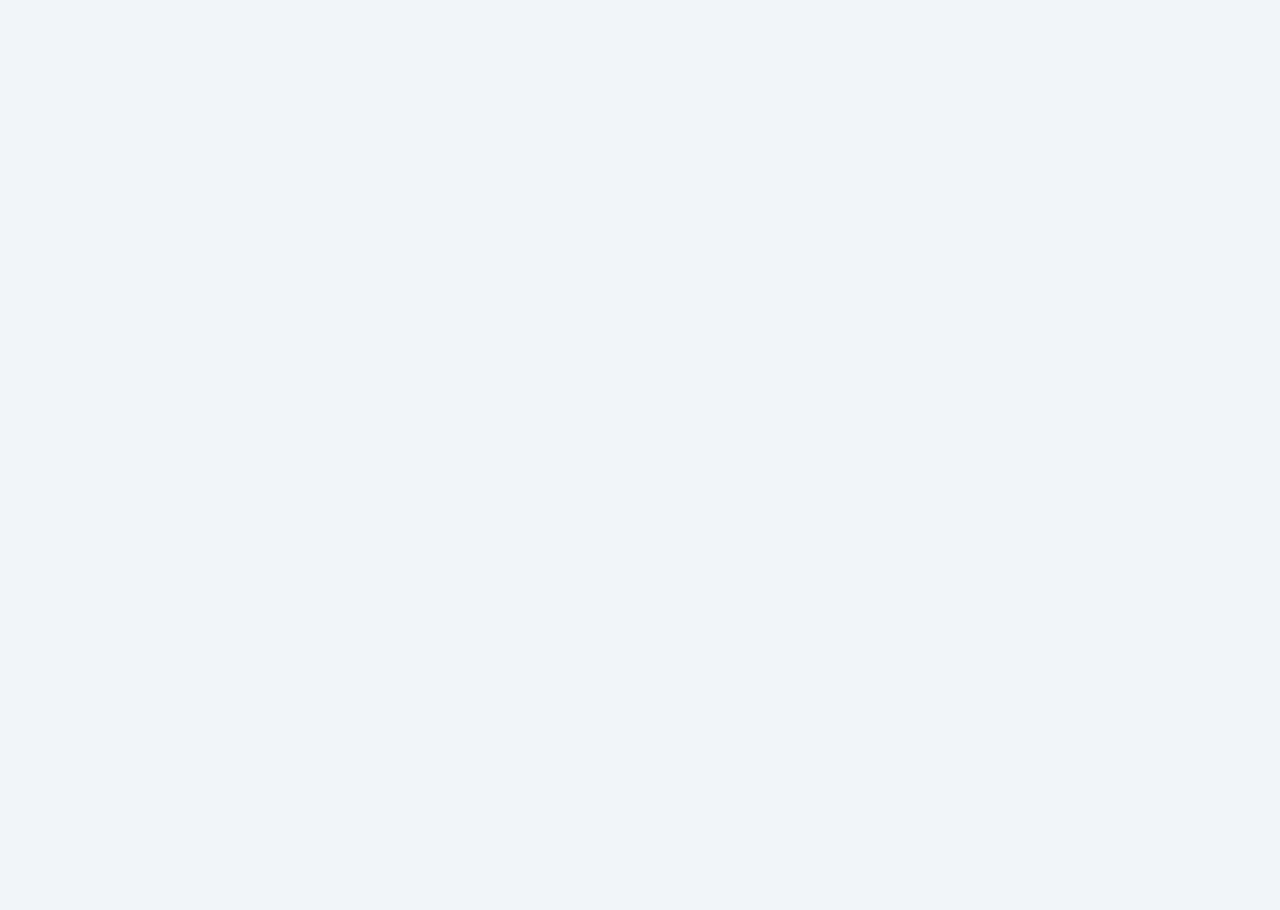
==== index.html @ ba082b8c "Add files via upload" ====
<!DOCTYPE html>
<html lang="en">
<head>
    <meta charset="UTF-8">
    <meta name="viewport" content="width=device-width, initial-scale=1.0, maximum-scale=1.0, user-scalable=no">
    <title>Daily Task Tracker</title>
    <link href="https://fonts.googleapis.com/css2?family=Hind+Siliguri:wght@300;400;500;600;700&family=Outfit:wght@300;400;500;600;700&display=swap" rel="stylesheet"> 
    <script src="https://cdn.jsdelivr.net/npm/canvas-confetti@1.5.1/dist/confetti.browser.min.js"></script>
    <script src="https://cdnjs.cloudflare.com/ajax/libs/html2pdf.js/0.10.1/html2pdf.bundle.min.js"></script>
    
    <script type="module">
        import { initializeApp } from "https://www.gstatic.com/firebasejs/10.8.0/firebase-app.js";
        import { getAuth, onAuthStateChanged, signInWithEmailAndPassword, signOut, setPersistence, inMemoryPersistence } from "https://www.gstatic.com/firebasejs/10.8.0/firebase-auth.js";
        import { getFirestore, doc, setDoc, onSnapshot } from "https://www.gstatic.com/firebasejs/10.8.0/firebase-firestore.js";

        const firebaseConfig = {
            apiKey: "AIzaSyDzQQqJh_AAHT60V7Vv9WhtVVKbtY_a3Vk",
            authDomain: "dailytasktracker-a5d86.firebaseapp.com",
            projectId: "dailytasktracker-a5d86",
            storageBucket: "dailytasktracker-a5d86.firebasestorage.app",
            messagingSenderId: "903078792164",
            appId: "1:903078792164:web:e12020a890a3f754ba95f1"
        };

        const app = initializeApp(firebaseConfig);
        const auth = getAuth(app);
        const db = getFirestore(app);

        let tasks = [];
        let currentUser = null;
        let currentOpenTaskId = null;
        let currentEditData = null;

        async function autoCleanupTasks(allTasks, userUid) {
            const today = new Date();
            const sevenDaysAgo = new Date(today);
            sevenDaysAgo.setDate(today.getDate() - 7);
            const thresholdDate = sevenDaysAgo.toLocaleDateString('en-CA');
            const updatedTasks = allTasks.filter(task => task.date >= thresholdDate);
            if (updatedTasks.length !== allTasks.length) {
                await setDoc(doc(db, "users", userUid), { tasks: updatedTasks });
                return updatedTasks;
            }
            return allTasks;
        }

        function getSmartDate(allTasks) {
            const today = new Date().toLocaleDateString('en-CA');
            const hasTaskToday = allTasks.some(t => t.date === today);
            if (hasTaskToday) return today;
            if (allTasks.length > 0) {
                const uniqueDates = [...new Set(allTasks.map(t => t.date))].sort();
                const pastDates = uniqueDates.filter(d => d < today);
                if (pastDates.length > 0) return pastDates[pastDates.length - 1];
                return uniqueDates[0]; 
            }
            return today;
        }

        function migrateOldCategories(taskArray) {
            return taskArray.map(t => {
                if(t.category === 'Study') t.category = 'প্লানওয়াইজ পড়া';
                if(t.category === 'Other') t.category = 'CT এর পড়া';
                return t;
            });
        }

        window.handleAuth = async () => {
            const email = document.getElementById('emailInput').value;
            const pass = document.getElementById('passInput').value;
            if(!email || !pass) return alert("Please fill all fields");

            try {
                await setPersistence(auth, inMemoryPersistence);
                await signInWithEmailAndPassword(auth, email, pass);
                localStorage.setItem('savedEmail', email);
                localStorage.setItem('savedPass', pass);
                document.getElementById('loginOverlay').style.display = 'none';
            } catch (error) {
                alert(error.message);
            }
        };

        window.togglePass = () => {
            const passInput = document.getElementById('passInput');
            const toggleIcon = document.getElementById('toggleIcon');
            if (passInput.type === "password") {
                passInput.type = "text"; toggleIcon.innerText = "👁️‍🗨️";
            } else {
                passInput.type = "password"; toggleIcon.innerText = "👁️";
            }
        };

        window.logout = () => signOut(auth).then(() => location.reload());

        async function loadViewOnlyData() {
            const publicDocRef = doc(db, "users", "Sx0d90b41FPeF9l6qa7kJCZirJp2"); 
            onSnapshot(publicDocRef, (docSnap) => {
                if (docSnap.exists()) {
                    let allTasks = docSnap.data().tasks || [];
                    tasks = migrateOldCategories(allTasks);
                    document.getElementById('dateFilter').value = getSmartDate(tasks);
                }
                renderApp();
            });
        }

        onAuthStateChanged(auth, (user) => {
            document.getElementById('app').style.opacity = '1';
            document.getElementById('app').style.transform = 'translateY(0)';
            
            if (user) {
                currentUser = user;
                document.getElementById('loginBtnNav').style.display = 'none';
                document.getElementById('logoutBtnNav').style.display = 'inline-block';
                document.getElementById('deleteDayBtn').style.display = 'inline-block';
                document.body.classList.add('is-logged-in'); 
                document.querySelectorAll('.admin-only').forEach(el => el.style.display = 'flex');
                
                onSnapshot(doc(db, "users", user.uid), async (docSnap) => {
                    if (docSnap.exists()) {
                        let allTasks = docSnap.data().tasks || [];
                        allTasks = migrateOldCategories(allTasks);
                        allTasks = await autoCleanupTasks(allTasks, user.uid);
                        tasks = allTasks;
                        document.getElementById('dateFilter').value = getSmartDate(tasks);
                    } else { tasks = []; }
                    renderApp();
                });
            } else {
                currentUser = null;
                document.body.classList.remove('is-logged-in');
                document.getElementById('loginBtnNav').style.display = 'inline-block';
                document.getElementById('logoutBtnNav').style.display = 'none';
                document.getElementById('deleteDayBtn').style.display = 'none';
                document.querySelectorAll('.admin-only').forEach(el => el.style.display = 'none');
                loadViewOnlyData(); 
            }
        });

        async function saveToFirebase() {
            if (currentUser) {
                await setDoc(doc(db, "users", currentUser.uid), { tasks: tasks });
            } else {
                alert("You are in View Only mode. Please login to save changes.");
            }
        }

        window.addTask = async (cat) => {
            if(!currentUser) return alert("Login to add tasks!");
            
            let inputId = '';
            if(cat === 'প্লানওয়াইজ পড়া') inputId = 'secAIn';
            if(cat === 'CT এর পড়া') inputId = 'secBIn';
            if(cat === 'MT এর পড়া') inputId = 'secCIn';
            if(cat === 'কোচিং এর পড়া') inputId = 'secEIn'; 
            if(cat === 'Others Tasks') inputId = 'secDIn';
            
            const input = document.getElementById(inputId);
            const taskValue = input.value.trim(); 
            if(!taskValue) { input.value = ''; return; }
            
            tasks.push({ 
                id: Date.now(), title: taskValue, category: cat, 
                date: document.getElementById('dateFilter').value, 
                completed: false, inProgress: false, isPrivate: false, isImportant: false, subtasks: [] 
            });
            input.value = ''; 
            await saveToFirebase();
        };

        window.openSectionModal = (id) => {
            document.getElementById('sectionOverlay').style.display = 'block';
            const sec = document.getElementById('col-' + id);
            sec.classList.add('popup-mode');
        };

        window.closeSectionModal = () => {
            document.getElementById('sectionOverlay').style.display = 'none';
            document.querySelectorAll('.col-section').forEach(el => {
                el.classList.remove('popup-mode');
            });
        };

        window.togglePrivacy = async (e, id) => {
            e.stopPropagation(); if(!currentUser) return;
            const t = tasks.find(x => x.id === id); t.isPrivate = !t.isPrivate;
            await saveToFirebase();
        };
        
        window.toggleImportant = async (e, id) => {
            e.stopPropagation(); if(!currentUser) return;
            const t = tasks.find(x => x.id === id); t.isImportant = !t.isImportant;
            await saveToFirebase();
        };

        window.toggleSubPrivacy = async (sid) => {
            if(!currentUser) return;
            const t = tasks.find(x => x.id === currentOpenTaskId);
            const s = t.subtasks.find(x => x.id === sid); s.isPrivate = !s.isPrivate;
            await saveToFirebase(); renderSub();
        };

        window.toggleMain = async (id) => {
            if(!currentUser) return alert("Login to modify tasks!");
            const t = tasks.find(x => x.id === id);
            const wasDone = isCatDone(t.category, t.date);
            t.completed = !t.completed; 
            if(t.completed) t.inProgress = false; 
            await saveToFirebase();
            if(!wasDone && isCatDone(t.category, t.date)) showCongrats(t.category);
        };

        window.toggleProgressMain = async (e, id) => {
            e.stopPropagation(); if(!currentUser) return alert("Login to modify tasks!");
            const t = tasks.find(x => x.id === id);
            if(t.completed) return; t.inProgress = !t.inProgress;
            await saveToFirebase();
        };

        window.toggleSub = async (sid) => {
            if(!currentUser) return alert("Login to modify subtasks!");
            const t = tasks.find(x => x.id === currentOpenTaskId);
            const wasDone = isCatDone(t.category, t.date);
            const s = t.subtasks.find(x => x.id === sid);
            s.done = !s.done; if(s.done) s.inProgress = false; 
            await saveToFirebase(); renderSub();
            if(!wasDone && isCatDone(t.category, t.date)) showCongrats(t.category);
        };

        window.toggleProgressSub = async (sid) => {
            if(!currentUser) return alert("Login to modify tasks!");
            const t = tasks.find(x => x.id === currentOpenTaskId);
            const s = t.subtasks.find(x => x.id === sid);
            if(s.done) return; s.inProgress = !s.inProgress;
            await saveToFirebase(); renderSub();
        };

        window.addSubtask = async () => {
            if(!currentUser) return alert("Login to add steps!");
            const input = document.getElementById('mSubIn'); const val = input.value.trim();
            if(!val) return;
            tasks.find(x => x.id === currentOpenTaskId).subtasks.push({ 
                id: Date.now(), text: val, done: false, isPrivate: false, inProgress: false 
            });
            input.value = ''; await saveToFirebase(); renderSub();
        };

        window.deleteT = async (id) => {
            if(!currentUser) return;
            if(confirm("Delete task?")) {
                tasks = tasks.filter(x => x.id !== id); await saveToFirebase();
            }
        };

        window.deleteS = async (sid) => {
            if(!currentUser) return;
            if(confirm("Delete subtask?")) {
                const t = tasks.find(x => x.id === currentOpenTaskId);
                t.subtasks = t.subtasks.filter(x => x.id !== sid);
                await saveToFirebase(); renderSub();
            }
        };

        window.deleteCurrentDate = async () => {
            if(!currentUser) return;
            const date = document.getElementById('dateFilter').value;
            if(confirm(`Are you sure you want to delete ALL tasks for ${date}?`)) {
                tasks = tasks.filter(x => x.date !== date); await saveToFirebase();
            }
        };

        window.moveIncompleteToToday = async () => {
            if (!currentUser) return;
            const currentDate = document.getElementById('dateFilter').value;
            const todayDate = new Date().toLocaleDateString('en-CA');
            if (currentDate === todayDate) return alert("You are already on today's timeline! ⚡");

            const tasksToMove = tasks.filter(t => 
                t.date === currentDate && 
                (t.subtasks.length > 0 ? !t.subtasks.every(s => s.done) : !t.completed)
            );

            if (tasksToMove.length === 0) return alert("No incomplete tasks to move!");
            if (!confirm(`Move ${tasksToMove.length} tasks to today (${todayDate})?`)) return;

            tasksToMove.forEach(oldTask => {
                tasks.push({
                    ...oldTask, id: Date.now() + Math.random(), date: todayDate,
                    inProgress: false, originalDate: oldTask.date,
                    subtasks: oldTask.subtasks.filter(s => !s.done).map(s => ({...s, inProgress: false}))
                });
            });
            await saveToFirebase();
            document.getElementById('dateFilter').value = todayDate;
            renderApp();
        };

        window.saveEdit = async () => {
            if(!currentUser) return;
            const t = tasks.find(x => x.id === currentEditData.id);
            const newVal = document.getElementById('editField').value.trim();
            if(!newVal) return;
            if(currentEditData.type === 'main') t.title = newVal;
            else t.subtasks.find(x => x.id === currentEditData.sid).text = newVal;
            document.getElementById('editModal').style.display = 'none'; 
            await saveToFirebase(); if(currentOpenTaskId) renderSub();
        };

        window.moveItem = async (type, id, direction) => {
            if(!currentUser) return;
            if (type === 'task') {
                const index = tasks.findIndex(t => t.id === id);
                const task = tasks[index];
                const sameGroup = tasks.filter(t => t.date === task.date && t.category === task.category);
                const subIndex = sameGroup.findIndex(t => t.id === id);
                
                if (direction === -1 && subIndex > 0) {
                    const targetId = sameGroup[subIndex-1].id;
                    const targetIndex = tasks.findIndex(t => t.id === targetId);
                    [tasks[index], tasks[targetIndex]] = [tasks[targetIndex], tasks[index]];
                } else if (direction === 1 && subIndex < sameGroup.length - 1) {
                    const targetId = sameGroup[subIndex+1].id;
                    const targetIndex = tasks.findIndex(t => t.id === targetId);
                    [tasks[index], tasks[targetIndex]] = [tasks[targetIndex], tasks[index]];
                }
            } else {
                const t = tasks.find(x => x.id === currentOpenTaskId);
                const index = t.subtasks.findIndex(s => s.id === id);
                if (direction === -1 && index > 0) {
                    [t.subtasks[index], t.subtasks[index-1]] = [t.subtasks[index-1], t.subtasks[index]];
                } else if (direction === 1 && index < t.subtasks.length - 1) {
                    [t.subtasks[index], t.subtasks[index+1]] = [t.subtasks[index+1], t.subtasks[index]];
                }
                renderSub();
            }
            await saveToFirebase();
        };

        window.renderApp = () => {
            const date = document.getElementById('dateFilter').value;
            
            const sections = [
                { cat: 'প্লানওয়াইজ পড়া', idPrefix: 'secA', color: '#6366f1', emoji: '🎯' },
                { cat: 'CT এর পড়া', idPrefix: 'secB', color: '#8b5cf6', emoji: '🚀' },
                { cat: 'MT এর পড়া', idPrefix: 'secC', color: '#10b981', emoji: '💡' },
                { cat: 'কোচিং এর পড়া', idPrefix: 'secE', color: '#ec4899', emoji: '📚' }, 
                { cat: 'Others Tasks', idPrefix: 'secD', color: '#f59e0b', emoji: '🔥' }
            ];

            sections.forEach(sec => {
                const container = document.getElementById(sec.idPrefix + 'List');
                const columnElement = document.getElementById('col-' + sec.idPrefix); 
                if(!container) return;
                
                container.innerHTML = '';
                
                let filtered = tasks.filter(t => {
                    const basicFilter = (t.date === date && t.category === sec.cat);
                    return !currentUser ? (basicFilter && !t.isPrivate) : basicFilter;
                });

                // --- Task Count Update (Symbolic Badge) ---
                const totalTasksElement = document.getElementById(sec.idPrefix + 'Total');
                if(totalTasksElement) {
                    const taskWord = filtered.length > 1 ? 'Tasks' : 'Task';
                    totalTasksElement.innerHTML = `📋 <strong style="color:var(--text-main); font-size:1.1em;">${filtered.length}</strong> ${taskWord}`;
                }

                if (!currentUser) {
                    columnElement.style.display = (filtered.length === 0) ? 'none' : 'flex';
                } else {
                    columnElement.style.display = 'flex';
                }
                
                filtered.sort((a, b) => {
                    const getPriority = (t) => {
                        const isDone = t.subtasks.length > 0 ? t.subtasks.every(s => s.done) : t.completed;
                        if (isDone) return 3; 
                        if (t.isImportant) return 0; 
                        const isInProgress = t.inProgress || t.subtasks.some(s => s.inProgress);
                        if (isInProgress) return 1; 
                        return 2; 
                    };
                    return getPriority(a) - getPriority(b);
                });

                let earned = 0, total = 0;
                filtered.forEach((t) => {
                    const subT = t.subtasks.length, subD = t.subtasks.filter(s => s.done).length;
                    const isDone = subT > 0 ? (subD === subT && subT > 0) : t.completed;
                    const per = subT > 0 ? Math.round((subD/subT)*100) : (t.completed ? 100 : 0);
                    earned += per; total += 100;

                    const isInProgress = !isDone && (t.inProgress || t.subtasks.some(s => s.inProgress));

                    const div = document.createElement('div');
                    div.style.setProperty('--sec-color', sec.color);
                    div.className = `task-item ${isDone ? 'completed' : ''} ${isInProgress ? 'in-progress' : ''} ${t.isImportant ? 'important-task' : ''}`;
                    div.onclick = (e) => { e.stopPropagation(); openSubPopup(t.id); };
                    
                    div.innerHTML = `
                        <div class="task-main">
                            <div style="flex:1">
                                ${isInProgress ? `<span class="progress-badge" style="background:${sec.color}">In Progress</span><br>` : ''}
                                <span class="task-text">${t.isPrivate ? '🔒 ' : ''}${t.isImportant ? `<span style="color:var(--sec-color); font-size:1.1em; margin-right:4px;">⭐</span>` : ''}${t.title}</span>
                                ${t.originalDate ? `<br><span style="font-size: 0.75rem; color: var(--text-muted); font-style: italic;">Moved from: ${t.originalDate}</span>` : ''}
                            </div>
                            <div class="task-action-btns" style="display:flex; align-items:center; gap:8px;">
                                ${(!isDone && !subT && currentUser) ? `<button class="btn-progress" onclick="toggleProgressMain(event, ${t.id})">${t.inProgress?'⚡':'▶'}</button>` : ''}
                                ${!subT ? `<button class="btn action-toggle-btn" style="background:${t.completed?'var(--task-bg)':'transparent'}; color:${t.completed?sec.color:'var(--text-muted)'}; border: 1px solid ${t.completed?sec.color:'var(--border-light)'}; display:${!currentUser?'none':'block'}" onclick="event.stopPropagation(); toggleMain(${t.id})">✔</button>` : `<b style="color:${sec.color};">${per}%</b>`}
                            </div>
                        </div>
                        <div class="controls admin-only" style="display:${!currentUser?'none':'flex'}" onclick="event.stopPropagation()">
                            <button class="icon-btn" title="Toggle Important" onclick="toggleImportant(event, ${t.id})">${t.isImportant ? '⭐' : '☆'}</button>
                            <button class="icon-btn" onclick="togglePrivacy(event, ${t.id})">${t.isPrivate ? '🔓' : '🔒'}</button>
                            <button class="icon-btn" onclick="moveItem('task', ${t.id}, -1)">▲</button>
                            <button class="icon-btn" onclick="moveItem('task', ${t.id}, 1)">▼</button>
                            <button class="icon-btn" onclick="openEdit('main', ${t.id})">✏️</button>
                            <button class="icon-btn" style="color:#ef4444; border-color:rgba(239,68,68,0.3);" onclick="deleteT(${t.id})">🗑️</button>
                        </div>
                    `;
                    container.appendChild(div);
                });
                
                const catPer = total > 0 ? Math.round((earned/total)*100) : 0;
                const bar = document.getElementById(sec.idPrefix + 'Bar');
                bar.style.width = catPer + '%';
                bar.style.backgroundColor = sec.color;
                bar.style.boxShadow = `0 0 10px ${sec.color}`;
                document.getElementById(sec.idPrefix + 'Per').innerText = catPer + '%';
            });
            updateHistoryUI();
        };

        window.openSubPopup = (id) => {
            currentOpenTaskId = id; renderSub();
            document.getElementById('subtaskModal').style.display = 'flex';
        };

        window.renderSub = () => {
            const t = tasks.find(x => x.id === currentOpenTaskId);
            if(!t) return;
            const sortedSubs = [...t.subtasks].sort((a, b) => {
                const getSubPriority = (s) => {
                    if (s.done) return 2; if (s.inProgress) return 0; return 1;
                };
                return getSubPriority(a) - getSubPriority(b);
            });
            let visibleSubs = sortedSubs.filter(s => currentUser ? true : !s.isPrivate);
            
            document.getElementById('mTitle').innerText = t.title;
            document.getElementById('mSubList').innerHTML = visibleSubs.map(s => `
                <div class="sub-item ${s.inProgress ? 'in-progress-sub' : ''}" style="${s.done ? 'opacity:0.5; border-color: transparent;' : ''}">
                    <input type="checkbox" style="width: 18px; height: 18px; cursor:pointer; accent-color: #10b981; display:${!currentUser?'none':'block'}" ${s.done?'checked':''} onchange="toggleSub(${s.id})">
                    <div style="flex:1; margin-left:10px;">
                        ${s.inProgress ? '<span class="progress-badge" style="background:#6366f1; font-size:0.6rem;">In Progress</span><br>' : ''}
                        <span class="task-text" style="${s.done?'text-decoration:line-through; color: var(--text-muted);':''}">${s.isPrivate ? '🔒 ' : ''}${s.text}</span>
                    </div>
                    <div class="controls admin-only" style="display:${!currentUser?'none':'flex'}; gap:4px;">
                        ${!s.done ? `<button class="icon-btn" onclick="toggleProgressSub(${s.id})">${s.inProgress?'⚡':'▶'}</button>` : ''}
                        <button class="icon-btn" onclick="toggleSubPrivacy(${s.id})">${s.isPrivate ? '🔓' : '🔒'}</button>                        
                        <button class="icon-btn" onclick="moveItem('sub', ${s.id}, -1)">▲</button>
                        <button class="icon-btn" onclick="moveItem('sub', ${s.id}, 1)">▼</button>
                        <button class="icon-btn" onclick="openEdit('sub', ${t.id}, ${s.id})">✏️</button>
                        <button class="icon-btn" style="color:#ef4444;" onclick="deleteS(${s.id})">✖</button>
                    </div>
                </div>
            `).join('') || '<p style="text-align:center; color:var(--text-muted)">No steps yet.</p>';
        };

        window.openEdit = (type, id, sid=null) => {
            if(!currentUser) return;
            currentEditData = {type, id, sid};
            const t = tasks.find(x => x.id === id);
            document.getElementById('editField').value = type==='main' ? t.title : t.subtasks.find(x => x.id === sid).text;
            document.getElementById('editModal').style.display = 'flex';
        };

        function isCatDone(cat, date) {
            const list = tasks.filter(t => t.date === date && t.category === cat);
            return list.length > 0 && list.every(t => t.subtasks.length > 0 ? t.subtasks.every(s => s.done) : t.completed);
        }

        function updateHistoryUI() {
            const uniqueDates = [...new Set(tasks.map(t => t.date))].sort();
            const container = document.getElementById('dateHistory');
            const current = document.getElementById('dateFilter').value;
            container.innerHTML = uniqueDates.map(d => `
                <button class="pill ${d === current ? 'active' : ''}" onclick="setDate('${d}')">${d}</button>
            `).join('');
        }

        window.setDate = (d) => { document.getElementById('dateFilter').value = d; renderApp(); };
        window.closeModal = () => { document.getElementById('subtaskModal').style.display = 'none'; currentOpenTaskId = null; };
        window.closeEdit = () => { document.getElementById('editModal').style.display = 'none'; };
        window.closeCongrats = () => { document.getElementById('congratsModal').style.display = 'none'; };
        
        window.openLogin = async () => { 
            const sEmail = localStorage.getItem('savedEmail');
            const sPass = localStorage.getItem('savedPass');
            if(sEmail && sPass) {
                try {
                    await setPersistence(auth, inMemoryPersistence);
                    await signInWithEmailAndPassword(auth, sEmail, sPass);
                    return; 
                } catch (e) {
                    document.getElementById('emailInput').value = sEmail;
                    document.getElementById('passInput').value = sPass;
                }
            }
            document.getElementById('loginOverlay').style.display = 'flex'; 
        };
        window.closeLogin = () => { document.getElementById('loginOverlay').style.display = 'none'; };

        function showCongrats(cat) {
            confetti({particleCount: 250, spread: 100, origin: {y: 0.6}, colors: ['#6366f1', '#10b981', '#f59e0b', '#8b5cf6']});
            const sound = document.getElementById('successSound');
            sound.currentTime = 0; sound.play().catch(e => console.log("Sound muted"));
            document.getElementById('congratsTitle').innerText = "MT এর পড়া COMPLETED!";
            document.getElementById('congratsModal').style.display = 'flex';
        }

        window.downloadPDF = () => {
            const date = document.getElementById('dateFilter').value;
            const dayTasks = tasks.filter(t => currentUser ? t.date === date : (t.date === date && !t.isPrivate));
            if (dayTasks.length === 0) return alert("No tasks found for this date!");

            const element = document.createElement('div');
            element.style.padding = "40px";
            element.style.fontFamily = "'Hind Siliguri', sans-serif";
            element.style.color = "#0f172a";
            element.style.background = "#ffffff";

            let content = `
                <div style="text-align:center; margin-bottom:30px;">
                    <h1 style="margin:0; color:#0f172a; font-size:26px; font-weight:700;">DAILY FOCUS LOG</h1>
                    <p style="color:#64748b; font-size:15px; margin-top:5px;">Timeline: <b>${date}</b></p>
                    <div style="height:3px; width:50px; background:#6366f1; margin:15px auto; border-radius:5px;"></div>
                </div>
            `;

            ['প্লানওয়াইজ পড়া', 'CT এর পড়া', 'MT এর পড়া', 'কোচিং এর পড়া', 'Others Tasks'].forEach(cat => {
                const catTasks = dayTasks.filter(t => t.category === cat);
                if(catTasks.length > 0) {
                    content += `<h3 style="color:#334155; border-bottom:1px solid #e2e8f0; padding-bottom:8px; margin-top:25px; font-weight:600;">${cat}</h3>`;
                    catTasks.forEach(t => {
                        const visibleSubs = t.subtasks.filter(s => currentUser ? true : !s.isPrivate);
                        const isDone = visibleSubs.length > 0 ? visibleSubs.every(s => s.done) : t.completed;
                        
                        content += `
                            <div style="margin-bottom:12px; padding:10px 15px; border-radius:8px; border-left:4px solid ${isDone?'#10b981':'#cbd5e1'}; background:#f8fafc;">
                                <div style="font-weight:400; font-size:14px; color:#1e293b;">
                                    ${t.isPrivate ? '🔒 ' : ''}${t.isImportant ? '⭐ ' : ''}${t.title}
                                </div>
                                ${visibleSubs.length > 0 ? `<ul style="margin:6px 0 0 20px; padding:0; color:#475569; font-size:13px;">` + visibleSubs.map(s => `<li style="margin-bottom:3px; font-weight:300;">${s.done?'✓':'○'} ${s.isPrivate ? '[Private] ' : ''}${s.text}</li>`).join('') + `</ul>` : ''}
                            </div>
                        `;
                    });
                }
            });

            element.innerHTML = content; document.body.appendChild(element);
            const opt = {
                margin: 0.5, filename: `Focus_Log_${date}.pdf`,
                image: { type: 'jpeg', quality: 0.98 }, html2canvas: { scale: 2 },
                jsPDF: { unit: 'in', format: 'letter', orientation: 'portrait' }
            };
            html2pdf().set(opt).from(element).save().then(() => document.body.removeChild(element));
        };
    </script>

    <style>
        :root {
            --font-main: 'Hind Siliguri', sans-serif;
            --font-head: 'Outfit', 'Hind Siliguri', sans-serif;
            
            --color-secA: #6366f1; 
            --color-secB: #8b5cf6; 
            --color-secC: #10b981; 
            --color-secD: #f59e0b; 
            
            --radius: 16px;
            --radius-sm: 8px;
            --transition: all 0.3s cubic-bezier(0.25, 0.8, 0.25, 1);
        }

        :root, [data-theme="light"] {
            --bg-body: #f1f5f9;
            --bg-card: #ffffff;
            --bg-card-hover: #f8fafc;
            --bg-modal: #ffffff;
            --text-main: #0f172a;
            --text-muted: #64748b;
            --border-light: #e2e8f0;
            --task-bg: #ffffff;
            --task-border: #cbd5e1;
            --task-hover: #f1f5f9;
            --input-bg: #ffffff;
            --shadow: 0 4px 15px rgba(0, 0, 0, 0.05);
            --shadow-popup: 0 20px 40px rgba(0, 0, 0, 0.15);
            --overlay-bg: rgba(15, 23, 42, 0.5);
            --subitem-bg: rgba(0, 0, 0, 0.03);
            --popup-bg: #ffffff;
        }

        [data-theme="dark"] {
            --bg-body: #0B1120;
            --bg-card: #1E293B;
            --bg-card-hover: #334155;
            --bg-modal: #1e293b;
            --text-main: #f8fafc;
            --text-muted: #94a3b8;
            --border-light: rgba(255, 255, 255, 0.08);
            --task-bg: #0f172a;
            --task-border: #334155;
            --task-hover: #1e293b;
            --input-bg: #0f172a;
            --shadow: 0 4px 20px rgba(0, 0, 0, 0.3);
            --shadow-popup: 0 20px 50px rgba(0, 0, 0, 0.6);
            --overlay-bg: rgba(11, 17, 32, 0.85);
            --subitem-bg: rgba(255, 255, 255, 0.03);
            --popup-bg: #1e293b;
        }

        body { 
            font-family: var(--font-main);
            font-weight: 400;
            background-color: var(--bg-body);
            margin: 0; 
            color: var(--text-main);
            min-height: 100vh;
            overflow-x: hidden;
            transition: background-color 0.3s ease, color 0.3s ease;
        }

        ::-webkit-scrollbar { width: 6px; height: 6px; }
        ::-webkit-scrollbar-track { background: transparent; }
        ::-webkit-scrollbar-thumb { background: var(--text-muted); border-radius: 10px; }
        ::-webkit-scrollbar-thumb:hover { background: var(--color-secA); }

        .is-logged-in #moveTodayBtn {
            position: fixed; bottom: 25px; left: 25px; z-index: 999;
            display: flex !important; align-items: center; justify-content: center;
            cursor: pointer; background: #6366f1 !important;
            box-shadow: 0 4px 15px rgba(99, 102, 241, 0.4) !important;
            border-radius: 50%; width: 55px; height: 55px; transition: var(--transition);
            border: none; color: white; font-size: 1.5rem;
        }
        .is-logged-in #moveTodayBtn:hover { transform: translateY(-5px); box-shadow: 0 8px 25px rgba(99, 102, 241, 0.6) !important; }

        .task-item.in-progress {
            border-left: 4px solid var(--color-secA) !important;
            background: var(--subitem-bg) !important;
        }
        
        .task-item.important-task {
            border-left: 4px solid var(--sec-color) !important;
            background-color: color-mix(in srgb, var(--sec-color) 10%, transparent) !important;
        }
        [data-theme="dark"] .task-item.important-task {
            background-color: color-mix(in srgb, var(--sec-color) 15%, transparent) !important;
        }
        
        .task-text {
            font-weight: 300 !important;
        }

        .progress-badge {
            display: inline-block; font-size: 0.7rem; color: #fff;
            font-weight: 600; padding: 3px 8px; border-radius: 4px;
            margin-bottom: 8px; text-transform: uppercase; letter-spacing: 0.5px;
        }

        .btn-progress {
            background: var(--border-light); border: none; color: var(--text-main);
            padding: 6px 10px; border-radius: var(--radius-sm); cursor: pointer;
            font-size: 0.9rem; transition: var(--transition); opacity: 0; display: none; 
        }
        .is-logged-in .btn-progress { display: inline-block; }
        .btn-progress:hover { background: var(--text-muted); color: #fff; }
        @media (min-width: 769px) { .task-item:hover .btn-progress { opacity: 1; } }
        
        .in-progress-sub { background: var(--subitem-bg) !important; }

        #loginOverlay, .modal-overlay { 
            position: fixed; inset: 0; background: var(--overlay-bg); 
            display: none; justify-content: center; align-items: center; 
            z-index: 6000; backdrop-filter: blur(5px); 
        }
        #sectionOverlay { z-index: 5000; }

        .login-card, .modal-card { 
            background: var(--bg-modal); padding: clamp(20px, 5vw, 40px); border-radius: var(--radius); 
            text-align: center; width: 90%; max-width: 400px; box-shadow: var(--shadow-popup); 
            border: 1px solid var(--border-light); position: relative; color: var(--text-main);
            box-sizing: border-box; max-height: 90vh; overflow-y: auto;
        }
        .login-card h2, .modal-card h3 { 
            margin-top: 0; font-family: var(--font-head); font-size: clamp(1.5rem, 5vw, 2rem); 
            font-weight: 600; margin-bottom: 25px; color: var(--text-main);
        }

        .pass-container { position: relative; width: 100%; margin-bottom: 20px; display: flex; align-items: center; }
        .pass-container input { width: 100%; box-sizing: border-box; }
        .toggle-btn { position: absolute; right: 15px; background: none; border: none; cursor: pointer; color: var(--text-muted); padding: 0; }

        #app { 
            display: flex; flex-direction: column; padding: clamp(15px, 3vw, 40px); 
            max-width: 1500px; margin: 0 auto; min-height: 100vh; box-sizing: border-box;
            opacity: 0; transform: translateY(10px); transition: opacity 0.4s, transform 0.4s;
        }

        .top-container {
            display: flex; justify-content: space-between; align-items: center; margin-bottom: 25px; flex-wrap: wrap; gap: 20px;
        }
        
        .headline-wrapper { flex: 1 1 auto; }
        
        .headline-wrapper h1 { 
            font-family: var(--font-head); font-size: clamp(1.8rem, 5vw, 2.5rem); font-weight: 700; 
            margin: 0 0 15px 0; letter-spacing: -0.5px; display: flex; align-items: center; gap: 12px;
        }
        .headline-wrapper h1 span { color: var(--color-secA); }

        .history-pills { display: flex; gap: 10px; flex-wrap: wrap; }
        .pill { 
            cursor: pointer; padding: 6px 14px; border-radius: 20px; 
            font-size: 0.85rem; font-weight: 500; transition: var(--transition); 
            background: var(--bg-card); color: var(--text-muted); border: 1px solid var(--border-light);
        }
        .pill.active { background: var(--text-main); color: var(--bg-body); border-color: var(--text-main); font-weight: 600; }
        .pill:hover:not(.active) { background: var(--bg-card-hover); color: var(--text-main); }

        .controls-wrapper { 
            display: flex; align-items: center; gap: 15px; background: var(--bg-card); 
            padding: 10px 20px; border-radius: var(--radius); border: 1px solid var(--border-light); 
            flex-wrap: wrap; flex: 0 0 auto;
        }

        .add-zone { display: flex; gap: 10px; margin-bottom: 20px; }
        
        input[type="text"], input[type="password"], input[type="email"], input[type="date"] { 
            flex: 1; padding: clamp(10px, 2vw, 14px) clamp(12px, 3vw, 18px); background: var(--input-bg); color: var(--text-main);
            border: 1px solid var(--border-light); border-radius: var(--radius-sm); 
            outline: none; font-family: var(--font-main); font-weight: 300; transition: var(--transition); 
            font-size: 16px; 
        }
        input:focus { border-color: var(--color-secA); box-shadow: 0 0 0 3px rgba(99, 102, 241, 0.2); }
        input[type="date"]::-webkit-calendar-picker-indicator { filter: var(--calendar-filter, invert(0)); cursor: pointer; }
        [data-theme="dark"] input[type="date"]::-webkit-calendar-picker-indicator { filter: invert(0.8); }

        .btn { 
            border: none; padding: clamp(8px, 1.5vw, 10px) clamp(12px, 2.5vw, 20px); border-radius: var(--radius-sm); 
            cursor: pointer; font-weight: 500; font-family: var(--font-main); 
            transition: var(--transition); 
        }
        .btn:hover { transform: translateY(-2px); }
        .btn:active { transform: translateY(0); }
        .btn-add { 
            background: var(--text-muted); color: white; display: flex; align-items: center; 
            justify-content: center; font-size: 1.5rem; width: 48px; height: 48px; padding: 0; flex-shrink: 0; border-radius: var(--radius-sm);
        }
        .btn-add:hover { background: var(--text-main); }

        /* -- Task Count Badge Styling -- */
        .task-count-badge {
            display: inline-flex;
            align-items: center;
            gap: 6px;
            background: var(--bg-body);
            padding: 4px 10px;
            border-radius: 20px;
            font-size: 0.9rem;
            color: var(--text-muted);
            border: 1px solid var(--border-light);
            font-weight: 500;
            transition: var(--transition);
        }

        .dashboard-grid { 
            display: grid;
            grid-template-columns: repeat(auto-fill, minmax(clamp(260px, 30vw, 320px), 1fr));
            gap: clamp(15px, 2vw, 25px);
            width: 100%;
            padding-bottom: 20px;
        }
        
        .col-section { 
            background: var(--bg-card); 
            border-radius: var(--radius); 
            border: 1px solid var(--border-light); 
            display: flex; 
            flex-direction: column; 
            height: auto; 
            transition: transform 0.2s, box-shadow 0.2s; 
            cursor: pointer; 
            overflow: hidden; 
            position: relative;
        }
        
        .col-section:hover:not(.popup-mode) { 
            transform: translateY(-5px); box-shadow: var(--shadow); border-color: var(--text-muted);
        }

        .col-section:not(.popup-mode) .section-content { display: none; }

        .col-section.popup-mode {
            position: fixed; top: 50%; left: 50%; transform: translate(-50%, -50%);
            width: 90vw; max-width: 650px; height: 85vh; max-height: 850px;
            z-index: 5001; background: var(--popup-bg);
            box-shadow: var(--shadow-popup); margin: 0; cursor: default;
            border-radius: var(--radius); border: 1px solid var(--border-light);
            transition: all 0.3s cubic-bezier(0.25, 0.8, 0.25, 1);
        }
        .col-section.popup-mode:hover { transform: translate(-50%, -50%); box-shadow: var(--shadow-popup); }

        .close-popup-btn { 
            display: none; background: transparent; border: none; font-size: 1.5rem; 
            color: var(--text-muted); cursor: pointer; transition: 0.2s; padding: 0;
        }
        .close-popup-btn:hover { color: #ef4444; transform: scale(1.1); }
        .col-section.popup-mode .close-popup-btn { display: block; margin-left: auto; }
        
        .sec-header { 
            padding: clamp(15px, 3vw, 25px) clamp(15px, 3vw, 20px); flex-shrink: 0; display: flex; flex-direction: column; transition: var(--transition);
        }
        
        .sec-title { 
            font-family: var(--font-head); font-size: clamp(1.1rem, 3vw, 1.3rem); font-weight: 600; 
            display: flex; align-items: center; gap: 10px; color: var(--text-main); 
        }
        .col-section.popup-mode .sec-title { width: 100%; justify-content: space-between; font-size: clamp(1.3rem, 4vw, 1.6rem); }
        
        .sec-stats { display: flex; justify-content: space-between; align-items: center; margin-top: 15px; }

        .sec-bar-outer { width: 100%; height: 6px; background: var(--border-light); border-radius: 10px; overflow: hidden; margin-top: 12px; }
        .sec-bar-inner { height: 100%; width: 0%; transition: width 0.8s ease; border-radius: 10px; }

        .section-content { padding: 0 20px 20px; overflow-y: auto; flex: 1; display: flex; flex-direction: column; }

        .task-item { 
            background: var(--task-bg); border: 1px solid var(--task-border); border-radius: var(--radius-sm); 
            margin-bottom: 12px; padding: clamp(12px, 2.5vw, 16px); cursor: pointer; transition: var(--transition); 
            display: flex; flex-direction: column; gap: 10px; position: relative; 
        }
        .task-item:hover { border-color: var(--text-muted); background: var(--task-hover); }
        
        .task-item.completed { background: transparent; border: 1px dashed var(--task-border); opacity: 0.6; }
        .task-item.completed .task-main { text-decoration: line-through; color: var(--text-muted); }
        
        .task-main { display: flex; justify-content: space-between; align-items: center; }
        
        .controls { display: flex; gap: 5px; flex-wrap: wrap; opacity: 0; transition: var(--transition); }
        .is-logged-in .task-item:hover .controls, .is-logged-in .sub-item:hover .controls { opacity: 1; }
        
        .sub-item { 
            display: flex; align-items: center; gap: 12px; background: var(--subitem-bg); 
            padding: 12px; border-radius: var(--radius-sm); margin-bottom: 8px; border: 1px solid transparent; transition: var(--transition); 
        }
        .sub-item:hover { border-color: var(--border-light); }

        .icon-btn { 
            background: transparent; color: var(--text-muted); width: 32px; height: 32px; 
            display: flex; align-items: center; justify-content: center; border-radius: 6px; 
            border: 1px solid var(--border-light); cursor: pointer; font-size: 0.85rem; transition: var(--transition);
        }
        .icon-btn:hover { background: var(--task-border); color: var(--text-main); }
        
        .action-toggle-btn { width: 36px; height: 36px; display: flex; align-items: center; justify-content: center; border-radius: 50%; padding: 0; font-size: 1rem; }

        .theme-toggle-btn { background: transparent; border: none; font-size: 1.5rem; cursor: pointer; margin-right: 10px; }

        @media (max-width: 768px) {
            .top-container { flex-direction: column; align-items: flex-start; gap: 15px; }
            .controls-wrapper { width: 100%; justify-content: space-between; box-sizing: border-box; padding: 12px; gap: 10px; }
            .history-pills { gap: 8px; }
            .pill { padding: 5px 12px; font-size: 0.8rem; }
            
            .col-section.popup-mode { width: 95vw; height: 90vh; }
            
            .btn-add { width: 44px; height: 44px; font-size: 1.3rem; }
            
            .section-content { padding: 0 15px 15px; }
            
            .action-toggle-btn { width: 30px; height: 30px; font-size: 0.9rem; }
            .icon-btn { width: 28px; height: 28px; font-size: 0.8rem; }

            .is-logged-in .controls { opacity: 1 !important; display: flex !important; margin-top: 5px; }
            .is-logged-in .btn-progress { opacity: 1 !important; padding: 4px 8px; font-size: 0.8rem;} 
            body:not(.is-logged-in) .controls, body:not(.is-logged-in) .btn-progress { display: none !important; }
            
            .is-logged-in #moveTodayBtn { bottom: 20px; left: 20px; width: 50px; height: 50px; font-size: 1.3rem; }
        }

    </style>
</head>
<body> 
<audio id="successSound" src="success.mp3" preload="auto"></audio>

<div id="loginOverlay">
    <div class="login-card">
        <button onclick="closeLogin()" style="position:absolute; top:15px; right:15px; border:none; background:none; font-size:1.5rem; cursor:pointer; color:var(--text-muted)">×</button>
        <div style="font-size: 3rem; margin-bottom: 10px;">👋</div>
        <h2>Welcome Back</h2>
        <input type="email" id="emailInput" placeholder="Email Address" style="width: 100%; margin-bottom: 12px; box-sizing: border-box;" onkeypress="if(event.key==='Enter') handleAuth()">
        <div class="pass-container">
            <input type="password" id="passInput" placeholder="Password" onkeypress="if(event.key==='Enter') handleAuth()">
            <button class="toggle-btn" onclick="togglePass()" id="toggleIcon">👁️</button>
        </div>
        <button class="btn btn-add" style="width:100%; height: auto; padding: 14px; font-size: 1.1rem; background: var(--color-secA); color: white;" onclick="handleAuth()">Access Dashboard</button>
    </div>
</div>

<div id="app">
    <div class="top-container">
        <div class="headline-wrapper">
            <h1>Daily <span>Task</span>Tracker</h1>
            <div id="dateHistory" class="history-pills"></div>
        </div>
        
        <div class="controls-wrapper">
            <input type="date" id="dateFilter" onchange="renderApp()" style="font-weight:600; border:none; background:transparent; color: var(--text-main); font-size: 16px; padding:0; width:auto;">
            <button id="deleteDayBtn" class="btn" style="background:rgba(239, 68, 68, 0.1); color:#ef4444; font-size:0.8rem; display:none;" onclick="deleteCurrentDate()">Clear Day</button>
            <div style="width: 1px; height: 20px; background: var(--border-light); margin: 0 10px;"></div>
            
            <button class="theme-toggle-btn" id="themeToggleBtn" onclick="toggleTheme()" title="Toggle Theme">☀️</button>
            
            <button class="icon-btn" title="Download PDF Log" onclick="downloadPDF()">📄</button>
            <button id="loginBtnNav" class="btn" style="background:var(--color-secA); color:white; padding: 8px 16px;" onclick="openLogin()">Login</button>
            <button id="logoutBtnNav" class="btn" style="background:rgba(255,255,255,0.05); border: 1px solid var(--border-light); color:var(--text-muted); display:none" onclick="logout()">Logout</button>
        </div>
    </div>
    
    <button id="moveTodayBtn" class="admin-only" title="Move incomplete tasks to Today" style="display:none;" onclick="moveIncompleteToToday()">🗓️</button>

    <div id="sectionOverlay" class="modal-overlay" onclick="closeSectionModal()"></div>

    <div class="dashboard-grid">
        
        <div class="col-section" id="col-secA" onclick="openSectionModal('secA')">
            <div class="sec-header">
                <div class="sec-title">
                    <div><span>🎯</span> প্লানওয়াইজ পড়া</div>
                    <button class="close-popup-btn" onclick="event.stopPropagation(); closeSectionModal()">✖</button>
                </div>
                <div class="sec-stats">
                    <span id="secATotal" class="task-count-badge">📋 0 Tasks</span>
                    <span id="secAPer" style="color: var(--color-secA)">0%</span>
                </div>
                <div class="sec-bar-outer"><div id="secABar" class="sec-bar-inner"></div></div>
            </div>
            <div class="section-content" onclick="event.stopPropagation()">
                <div class="add-zone admin-only">
                    <input type="text" id="secAIn" placeholder="Add task to প্লানওয়াইজ পড়া..." onkeypress="if(event.key==='Enter') addTask('প্লানওয়াইজ পড়া')">
                    <button class="btn btn-add" style="background: var(--color-secA); color: white;" onclick="addTask('প্লানওয়াইজ পড়া')">+</button>
                </div>
                <div id="secAList" style="flex:1"></div>
            </div>
        </div>

        <div class="col-section" id="col-secB" onclick="openSectionModal('secB')">
            <div class="sec-header">
                <div class="sec-title">
                    <div><span>🚀</span> CT এর পড়া</div>
                    <button class="close-popup-btn" onclick="event.stopPropagation(); closeSectionModal()">✖</button>
                </div>
                <div class="sec-stats">
                    <span id="secBTotal" class="task-count-badge">📋 0 Tasks</span>
                    <span id="secBPer" style="color: var(--color-secB)">0%</span>
                </div>
                <div class="sec-bar-outer"><div id="secBBar" class="sec-bar-inner"></div></div>
            </div>
            <div class="section-content" onclick="event.stopPropagation()">
                <div class="add-zone admin-only">
                    <input type="text" id="secBIn" placeholder="Add task to CT এর পড়া..." onkeypress="if(event.key==='Enter') addTask('CT এর পড়া')">
                    <button class="btn btn-add" style="background: var(--color-secB); color: white;" onclick="addTask('CT এর পড়া')">+</button>
                </div>
                <div id="secBList" style="flex:1"></div>
            </div>
        </div>

        <div class="col-section" id="col-secC" onclick="openSectionModal('secC')">
            <div class="sec-header">
                <div class="sec-title">
                    <div><span>💡</span> MT এর পড়া</div>
                    <button class="close-popup-btn" onclick="event.stopPropagation(); closeSectionModal()">✖</button>
                </div>
                <div class="sec-stats">
                    <span id="secCTotal" class="task-count-badge">📋 0 Tasks</span>
                    <span id="secCPer" style="color: var(--color-secC)">0%</span>
                </div>
                <div class="sec-bar-outer"><div id="secCBar" class="sec-bar-inner"></div></div>
            </div>
            <div class="section-content" onclick="event.stopPropagation()">
                <div class="add-zone admin-only">
                    <input type="text" id="secCIn" placeholder="Add task to MT এর পড়া..." onkeypress="if(event.key==='Enter') addTask('MT এর পড়া')">
                    <button class="btn btn-add" style="background: var(--color-secC); color: white;" onclick="addTask('MT এর পড়া')">+</button>
                </div>
                <div id="secCList" style="flex:1"></div>
            </div>
        </div>
        
        <div class="col-section" id="col-secE" onclick="openSectionModal('secE')">
            <div class="sec-header">
                <div class="sec-title">
                    <div><span>📚</span> কোচিং এর পড়া</div>
                    <button class="close-popup-btn" onclick="event.stopPropagation(); closeSectionModal()">✖</button>
                </div>
                <div class="sec-stats">
                    <span id="secETotal" class="task-count-badge">📋 0 Tasks</span>
                    <span id="secEPer" style="color: #ec4899">0%</span>
                </div>
                <div class="sec-bar-outer"><div id="secEBar" class="sec-bar-inner"></div></div>
            </div>
            <div class="section-content" onclick="event.stopPropagation()">
                <div class="add-zone admin-only">
                    <input type="text" id="secEIn" placeholder="Add task to কোচিং এর পড়া..." onkeypress="if(event.key==='Enter') addTask('কোচিং এর পড়া')">
                    <button class="btn btn-add" style="background: #ec4899; color: white;" onclick="addTask('কোচিং এর পড়া')">+</button>
                </div>
                <div id="secEList" style="flex:1"></div>
            </div>
        </div>

        <div class="col-section" id="col-secD" onclick="openSectionModal('secD')">
            <div class="sec-header">
                <div class="sec-title">
                    <div><span>🔥</span> Others Tasks</div>
                    <button class="close-popup-btn" onclick="event.stopPropagation(); closeSectionModal()">✖</button>
                </div>
                <div class="sec-stats">
                    <span id="secDTotal" class="task-count-badge">📋 0 Tasks</span>
                    <span id="secDPer" style="color: var(--color-secD)">0%</span>
                </div>
                <div class="sec-bar-outer"><div id="secDBar" class="sec-bar-inner"></div></div>
            </div>
            <div class="section-content" onclick="event.stopPropagation()">
                <div class="add-zone admin-only">
                    <input type="text" id="secDIn" placeholder="Add task to Others Tasks..." onkeypress="if(event.key==='Enter') addTask('Others Tasks')">
                    <button class="btn btn-add" style="background: var(--color-secD); color: white;" onclick="addTask('Others Tasks')">+</button>
                </div>
                <div id="secDList" style="flex:1"></div>
            </div>
        </div>

    </div>
</div>

<div id="subtaskModal" class="modal-overlay" onclick="closeModal()">
    <div class="modal-card" style="width: 90%; max-width: 500px; text-align: left;" onclick="event.stopPropagation()">
        <h3 id="mTitle" style="font-family: var(--font-main); font-size: clamp(1.2rem, 4vw, 1.4rem);">Mission Details</h3>
        <div id="mSubList" style="max-height: 400px; overflow-y: auto; margin-bottom: 20px;"></div>
        <div class="add-zone admin-only">
            <input type="text" id="mSubIn" placeholder="Add a sub-step..." onkeypress="if(event.key==='Enter') addSubtask()">
            <button class="btn btn-add" style="background:var(--color-secA); color: white;" onclick="addSubtask()">+</button>
        </div>
        <button class="btn" style="width:100%; background:var(--task-bg); border: 1px solid var(--border-light); color:var(--text-main);" onclick="closeModal()">Close</button>
    </div>
</div>

<div id="congratsModal" class="modal-overlay">
    <div class="modal-card" style="text-align: center; border: 2px solid var(--color-secC);">
        <div style="font-size: 4rem; margin-bottom: 10px;">🎉</div>
        <h2 id="congratsTitle" style="color: var(--color-secC); font-size: clamp(1.5rem, 5vw, 2rem); margin-bottom: 20px;">Great Job!</h2>
        <button class="btn btn-add" style="width: 100%; padding: 12px; height: auto; font-size: 1.1rem; background: var(--color-secC); color: #fff;" onclick="closeCongrats()">Continue</button>
    </div>
</div>

<div id="editModal" class="modal-overlay" onclick="closeEdit()">
    <div class="login-card" style="width: 90%; max-width: 400px;" onclick="event.stopPropagation()">
        <h3 id="editModalTitle" style="font-size: clamp(1.2rem, 4vw, 1.5rem);">Edit Task</h3>
        <input type="text" id="editField" style="width:100%; margin-bottom:20px; box-sizing: border-box;">
        <button class="btn btn-add" style="width:100%; height: auto; padding:12px; font-size: 1.1rem; background:var(--color-secA); color: white;" onclick="saveEdit()">Save Changes</button>
    </div>
</div>

<script>
    const themeBtn = document.getElementById('themeToggleBtn');
    
    function applyTheme(theme) {
        document.documentElement.setAttribute('data-theme', theme);
        localStorage.setItem('userTheme', theme);
        themeBtn.innerText = theme === 'dark' ? '☀️' : '🌙';
    }

    function initTheme() {
        const prefersDark = window.matchMedia('(prefers-color-scheme: dark)').matches;
        applyTheme(prefersDark ? 'dark' : 'light');
    }

    window.matchMedia('(prefers-color-scheme: dark)').addEventListener('change', event => {
        applyTheme(event.matches ? 'dark' : 'light');
    });

    window.toggleTheme = () => {
        const currentTheme = document.documentElement.getAttribute('data-theme');
        applyTheme(currentTheme === 'dark' ? 'light' : 'dark');
    };

    initTheme();

    document.addEventListener('contextmenu', event => event.preventDefault());
    document.onkeydown = function(e) {
        if (e.keyCode == 123 || 
            (e.ctrlKey && e.shiftKey && (e.keyCode == 'I'.charCodeAt(0) || e.keyCode == 'J'.charCodeAt(0))) || 
            (e.ctrlKey && e.keyCode == 'U'.charCodeAt(0))) {
            return false;
        }
    };
</script>
</body>
</html>
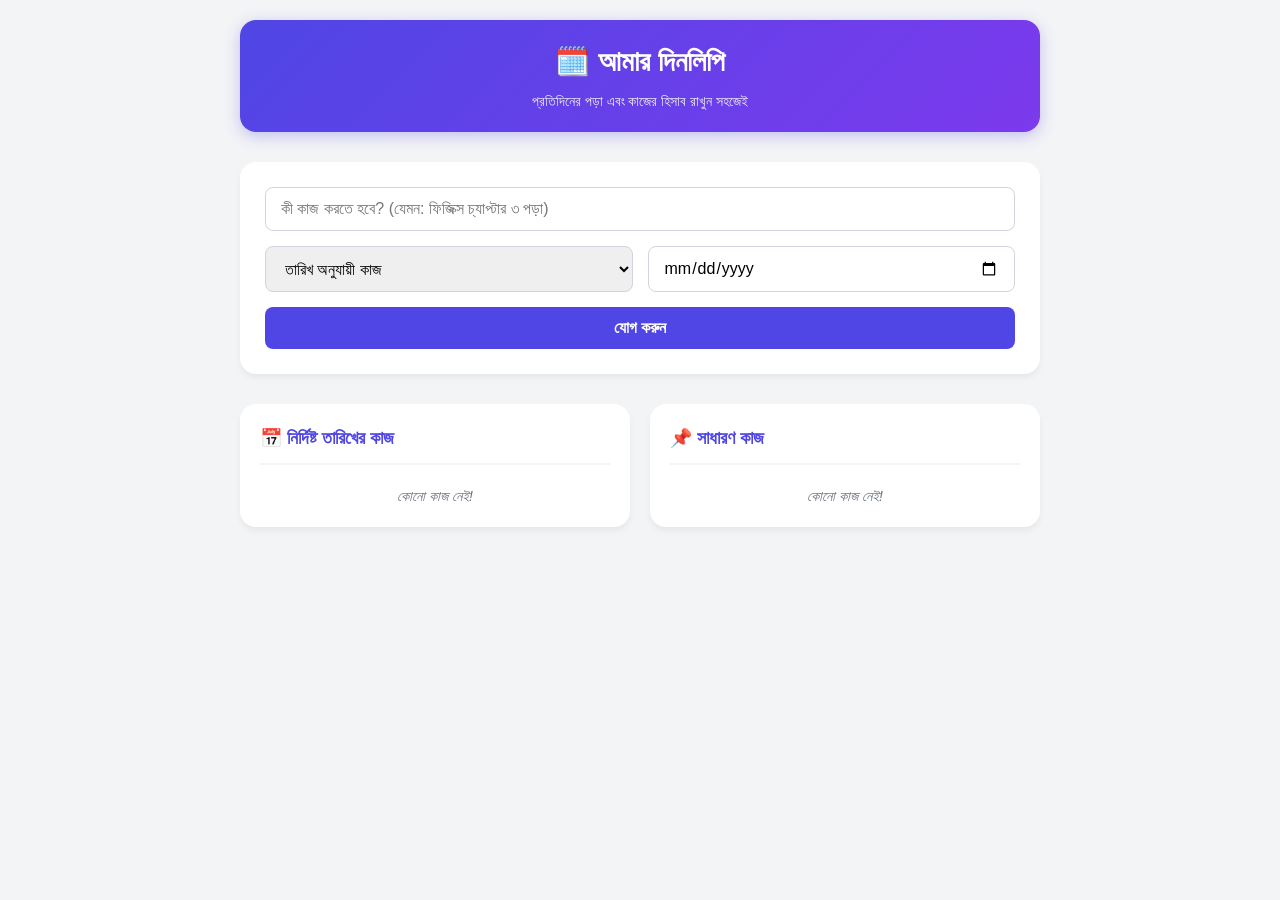
==== commit fdde1782: "Add files via upload" ====
--- a/index.html
+++ b/index.html
@@ -1,1112 +1,366 @@
 <!DOCTYPE html>
-<html lang="en">
+<html lang="bn">
 <head>
     <meta charset="UTF-8">
-    <meta name="viewport" content="width=device-width, initial-scale=1.0, maximum-scale=1.0, user-scalable=no">
-    <title>Daily Task Tracker</title>
-    <link href="https://fonts.googleapis.com/css2?family=Hind+Siliguri:wght@300;400;500;600;700&family=Outfit:wght@300;400;500;600;700&display=swap" rel="stylesheet"> 
-    <script src="https://cdn.jsdelivr.net/npm/canvas-confetti@1.5.1/dist/confetti.browser.min.js"></script>
-    <script src="https://cdnjs.cloudflare.com/ajax/libs/html2pdf.js/0.10.1/html2pdf.bundle.min.js"></script>
-    
-    <script type="module">
-        import { initializeApp } from "https://www.gstatic.com/firebasejs/10.8.0/firebase-app.js";
-        import { getAuth, onAuthStateChanged, signInWithEmailAndPassword, signOut, setPersistence, inMemoryPersistence } from "https://www.gstatic.com/firebasejs/10.8.0/firebase-auth.js";
-        import { getFirestore, doc, setDoc, onSnapshot } from "https://www.gstatic.com/firebasejs/10.8.0/firebase-firestore.js";
-
-        const firebaseConfig = {
-            apiKey: "AIzaSyDzQQqJh_AAHT60V7Vv9WhtVVKbtY_a3Vk",
-            authDomain: "dailytasktracker-a5d86.firebaseapp.com",
-            projectId: "dailytasktracker-a5d86",
-            storageBucket: "dailytasktracker-a5d86.firebasestorage.app",
-            messagingSenderId: "903078792164",
-            appId: "1:903078792164:web:e12020a890a3f754ba95f1"
-        };
-
-        const app = initializeApp(firebaseConfig);
-        const auth = getAuth(app);
-        const db = getFirestore(app);
-
-        let tasks = [];
-        let currentUser = null;
-        let currentOpenTaskId = null;
-        let currentEditData = null;
-
-        async function autoCleanupTasks(allTasks, userUid) {
-            const today = new Date();
-            const sevenDaysAgo = new Date(today);
-            sevenDaysAgo.setDate(today.getDate() - 7);
-            const thresholdDate = sevenDaysAgo.toLocaleDateString('en-CA');
-            const updatedTasks = allTasks.filter(task => task.date >= thresholdDate);
-            if (updatedTasks.length !== allTasks.length) {
-                await setDoc(doc(db, "users", userUid), { tasks: updatedTasks });
-                return updatedTasks;
-            }
-            return allTasks;
-        }
-
-        function getSmartDate(allTasks) {
-            const today = new Date().toLocaleDateString('en-CA');
-            const hasTaskToday = allTasks.some(t => t.date === today);
-            if (hasTaskToday) return today;
-            if (allTasks.length > 0) {
-                const uniqueDates = [...new Set(allTasks.map(t => t.date))].sort();
-                const pastDates = uniqueDates.filter(d => d < today);
-                if (pastDates.length > 0) return pastDates[pastDates.length - 1];
-                return uniqueDates[0]; 
-            }
-            return today;
-        }
-
-        function migrateOldCategories(taskArray) {
-            return taskArray.map(t => {
-                if(t.category === 'Study') t.category = 'প্লানওয়াইজ পড়া';
-                if(t.category === 'Other') t.category = 'CT এর পড়া';
-                return t;
-            });
-        }
-
-        window.handleAuth = async () => {
-            const email = document.getElementById('emailInput').value;
-            const pass = document.getElementById('passInput').value;
-            if(!email || !pass) return alert("Please fill all fields");
-
-            try {
-                await setPersistence(auth, inMemoryPersistence);
-                await signInWithEmailAndPassword(auth, email, pass);
-                localStorage.setItem('savedEmail', email);
-                localStorage.setItem('savedPass', pass);
-                document.getElementById('loginOverlay').style.display = 'none';
-            } catch (error) {
-                alert(error.message);
-            }
-        };
-
-        window.togglePass = () => {
-            const passInput = document.getElementById('passInput');
-            const toggleIcon = document.getElementById('toggleIcon');
-            if (passInput.type === "password") {
-                passInput.type = "text"; toggleIcon.innerText = "👁️‍🗨️";
-            } else {
-                passInput.type = "password"; toggleIcon.innerText = "👁️";
-            }
-        };
-
-        window.logout = () => signOut(auth).then(() => location.reload());
-
-        async function loadViewOnlyData() {
-            const publicDocRef = doc(db, "users", "Sx0d90b41FPeF9l6qa7kJCZirJp2"); 
-            onSnapshot(publicDocRef, (docSnap) => {
-                if (docSnap.exists()) {
-                    let allTasks = docSnap.data().tasks || [];
-                    tasks = migrateOldCategories(allTasks);
-                    document.getElementById('dateFilter').value = getSmartDate(tasks);
-                }
-                renderApp();
-            });
-        }
-
-        onAuthStateChanged(auth, (user) => {
-            document.getElementById('app').style.opacity = '1';
-            document.getElementById('app').style.transform = 'translateY(0)';
-            
-            if (user) {
-                currentUser = user;
-                document.getElementById('loginBtnNav').style.display = 'none';
-                document.getElementById('logoutBtnNav').style.display = 'inline-block';
-                document.getElementById('deleteDayBtn').style.display = 'inline-block';
-                document.body.classList.add('is-logged-in'); 
-                document.querySelectorAll('.admin-only').forEach(el => el.style.display = 'flex');
-                
-                onSnapshot(doc(db, "users", user.uid), async (docSnap) => {
-                    if (docSnap.exists()) {
-                        let allTasks = docSnap.data().tasks || [];
-                        allTasks = migrateOldCategories(allTasks);
-                        allTasks = await autoCleanupTasks(allTasks, user.uid);
-                        tasks = allTasks;
-                        document.getElementById('dateFilter').value = getSmartDate(tasks);
-                    } else { tasks = []; }
-                    renderApp();
-                });
-            } else {
-                currentUser = null;
-                document.body.classList.remove('is-logged-in');
-                document.getElementById('loginBtnNav').style.display = 'inline-block';
-                document.getElementById('logoutBtnNav').style.display = 'none';
-                document.getElementById('deleteDayBtn').style.display = 'none';
-                document.querySelectorAll('.admin-only').forEach(el => el.style.display = 'none');
-                loadViewOnlyData(); 
-            }
-        });
-
-        async function saveToFirebase() {
-            if (currentUser) {
-                await setDoc(doc(db, "users", currentUser.uid), { tasks: tasks });
-            } else {
-                alert("You are in View Only mode. Please login to save changes.");
-            }
-        }
-
-        window.addTask = async (cat) => {
-            if(!currentUser) return alert("Login to add tasks!");
-            
-            let inputId = '';
-            if(cat === 'প্লানওয়াইজ পড়া') inputId = 'secAIn';
-            if(cat === 'CT এর পড়া') inputId = 'secBIn';
-            if(cat === 'MT এর পড়া') inputId = 'secCIn';
-            if(cat === 'কোচিং এর পড়া') inputId = 'secEIn'; 
-            if(cat === 'Others Tasks') inputId = 'secDIn';
-            
-            const input = document.getElementById(inputId);
-            const taskValue = input.value.trim(); 
-            if(!taskValue) { input.value = ''; return; }
-            
-            tasks.push({ 
-                id: Date.now(), title: taskValue, category: cat, 
-                date: document.getElementById('dateFilter').value, 
-                completed: false, inProgress: false, isPrivate: false, isImportant: false, subtasks: [] 
-            });
-            input.value = ''; 
-            await saveToFirebase();
-        };
-
-        window.openSectionModal = (id) => {
-            document.getElementById('sectionOverlay').style.display = 'block';
-            const sec = document.getElementById('col-' + id);
-            sec.classList.add('popup-mode');
-        };
-
-        window.closeSectionModal = () => {
-            document.getElementById('sectionOverlay').style.display = 'none';
-            document.querySelectorAll('.col-section').forEach(el => {
-                el.classList.remove('popup-mode');
-            });
-        };
-
-        window.togglePrivacy = async (e, id) => {
-            e.stopPropagation(); if(!currentUser) return;
-            const t = tasks.find(x => x.id === id); t.isPrivate = !t.isPrivate;
-            await saveToFirebase();
-        };
-        
-        window.toggleImportant = async (e, id) => {
-            e.stopPropagation(); if(!currentUser) return;
-            const t = tasks.find(x => x.id === id); t.isImportant = !t.isImportant;
-            await saveToFirebase();
-        };
-
-        window.toggleSubPrivacy = async (sid) => {
-            if(!currentUser) return;
-            const t = tasks.find(x => x.id === currentOpenTaskId);
-            const s = t.subtasks.find(x => x.id === sid); s.isPrivate = !s.isPrivate;
-            await saveToFirebase(); renderSub();
-        };
-
-        window.toggleMain = async (id) => {
-            if(!currentUser) return alert("Login to modify tasks!");
-            const t = tasks.find(x => x.id === id);
-            const wasDone = isCatDone(t.category, t.date);
-            t.completed = !t.completed; 
-            if(t.completed) t.inProgress = false; 
-            await saveToFirebase();
-            if(!wasDone && isCatDone(t.category, t.date)) showCongrats(t.category);
-        };
-
-        window.toggleProgressMain = async (e, id) => {
-            e.stopPropagation(); if(!currentUser) return alert("Login to modify tasks!");
-            const t = tasks.find(x => x.id === id);
-            if(t.completed) return; t.inProgress = !t.inProgress;
-            await saveToFirebase();
-        };
-
-        window.toggleSub = async (sid) => {
-            if(!currentUser) return alert("Login to modify subtasks!");
-            const t = tasks.find(x => x.id === currentOpenTaskId);
-            const wasDone = isCatDone(t.category, t.date);
-            const s = t.subtasks.find(x => x.id === sid);
-            s.done = !s.done; if(s.done) s.inProgress = false; 
-            await saveToFirebase(); renderSub();
-            if(!wasDone && isCatDone(t.category, t.date)) showCongrats(t.category);
-        };
-
-        window.toggleProgressSub = async (sid) => {
-            if(!currentUser) return alert("Login to modify tasks!");
-            const t = tasks.find(x => x.id === currentOpenTaskId);
-            const s = t.subtasks.find(x => x.id === sid);
-            if(s.done) return; s.inProgress = !s.inProgress;
-            await saveToFirebase(); renderSub();
-        };
-
-        window.addSubtask = async () => {
-            if(!currentUser) return alert("Login to add steps!");
-            const input = document.getElementById('mSubIn'); const val = input.value.trim();
-            if(!val) return;
-            tasks.find(x => x.id === currentOpenTaskId).subtasks.push({ 
-                id: Date.now(), text: val, done: false, isPrivate: false, inProgress: false 
-            });
-            input.value = ''; await saveToFirebase(); renderSub();
-        };
-
-        window.deleteT = async (id) => {
-            if(!currentUser) return;
-            if(confirm("Delete task?")) {
-                tasks = tasks.filter(x => x.id !== id); await saveToFirebase();
-            }
-        };
-
-        window.deleteS = async (sid) => {
-            if(!currentUser) return;
-            if(confirm("Delete subtask?")) {
-                const t = tasks.find(x => x.id === currentOpenTaskId);
-                t.subtasks = t.subtasks.filter(x => x.id !== sid);
-                await saveToFirebase(); renderSub();
-            }
-        };
-
-        window.deleteCurrentDate = async () => {
-            if(!currentUser) return;
-            const date = document.getElementById('dateFilter').value;
-            if(confirm(`Are you sure you want to delete ALL tasks for ${date}?`)) {
-                tasks = tasks.filter(x => x.date !== date); await saveToFirebase();
-            }
-        };
-
-        window.moveIncompleteToToday = async () => {
-            if (!currentUser) return;
-            const currentDate = document.getElementById('dateFilter').value;
-            const todayDate = new Date().toLocaleDateString('en-CA');
-            if (currentDate === todayDate) return alert("You are already on today's timeline! ⚡");
-
-            const tasksToMove = tasks.filter(t => 
-                t.date === currentDate && 
-                (t.subtasks.length > 0 ? !t.subtasks.every(s => s.done) : !t.completed)
-            );
-
-            if (tasksToMove.length === 0) return alert("No incomplete tasks to move!");
-            if (!confirm(`Move ${tasksToMove.length} tasks to today (${todayDate})?`)) return;
-
-            tasksToMove.forEach(oldTask => {
-                tasks.push({
-                    ...oldTask, id: Date.now() + Math.random(), date: todayDate,
-                    inProgress: false, originalDate: oldTask.date,
-                    subtasks: oldTask.subtasks.filter(s => !s.done).map(s => ({...s, inProgress: false}))
-                });
-            });
-            await saveToFirebase();
-            document.getElementById('dateFilter').value = todayDate;
-            renderApp();
-        };
-
-        window.saveEdit = async () => {
-            if(!currentUser) return;
-            const t = tasks.find(x => x.id === currentEditData.id);
-            const newVal = document.getElementById('editField').value.trim();
-            if(!newVal) return;
-            if(currentEditData.type === 'main') t.title = newVal;
-            else t.subtasks.find(x => x.id === currentEditData.sid).text = newVal;
-            document.getElementById('editModal').style.display = 'none'; 
-            await saveToFirebase(); if(currentOpenTaskId) renderSub();
-        };
-
-        window.moveItem = async (type, id, direction) => {
-            if(!currentUser) return;
-            if (type === 'task') {
-                const index = tasks.findIndex(t => t.id === id);
-                const task = tasks[index];
-                const sameGroup = tasks.filter(t => t.date === task.date && t.category === task.category);
-                const subIndex = sameGroup.findIndex(t => t.id === id);
-                
-                if (direction === -1 && subIndex > 0) {
-                    const targetId = sameGroup[subIndex-1].id;
-                    const targetIndex = tasks.findIndex(t => t.id === targetId);
-                    [tasks[index], tasks[targetIndex]] = [tasks[targetIndex], tasks[index]];
-                } else if (direction === 1 && subIndex < sameGroup.length - 1) {
-                    const targetId = sameGroup[subIndex+1].id;
-                    const targetIndex = tasks.findIndex(t => t.id === targetId);
-                    [tasks[index], tasks[targetIndex]] = [tasks[targetIndex], tasks[index]];
-                }
-            } else {
-                const t = tasks.find(x => x.id === currentOpenTaskId);
-                const index = t.subtasks.findIndex(s => s.id === id);
-                if (direction === -1 && index > 0) {
-                    [t.subtasks[index], t.subtasks[index-1]] = [t.subtasks[index-1], t.subtasks[index]];
-                } else if (direction === 1 && index < t.subtasks.length - 1) {
-                    [t.subtasks[index], t.subtasks[index+1]] = [t.subtasks[index+1], t.subtasks[index]];
-                }
-                renderSub();
-            }
-            await saveToFirebase();
-        };
-
-        window.renderApp = () => {
-            const date = document.getElementById('dateFilter').value;
-            
-            const sections = [
-                { cat: 'প্লানওয়াইজ পড়া', idPrefix: 'secA', color: '#6366f1', emoji: '🎯' },
-                { cat: 'CT এর পড়া', idPrefix: 'secB', color: '#8b5cf6', emoji: '🚀' },
-                { cat: 'MT এর পড়া', idPrefix: 'secC', color: '#10b981', emoji: '💡' },
-                { cat: 'কোচিং এর পড়া', idPrefix: 'secE', color: '#ec4899', emoji: '📚' }, 
-                { cat: 'Others Tasks', idPrefix: 'secD', color: '#f59e0b', emoji: '🔥' }
-            ];
-
-            sections.forEach(sec => {
-                const container = document.getElementById(sec.idPrefix + 'List');
-                const columnElement = document.getElementById('col-' + sec.idPrefix); 
-                if(!container) return;
-                
-                container.innerHTML = '';
-                
-                let filtered = tasks.filter(t => {
-                    const basicFilter = (t.date === date && t.category === sec.cat);
-                    return !currentUser ? (basicFilter && !t.isPrivate) : basicFilter;
-                });
-
-                // --- Task Count Update (Symbolic Badge) ---
-                const totalTasksElement = document.getElementById(sec.idPrefix + 'Total');
-                if(totalTasksElement) {
-                    const taskWord = filtered.length > 1 ? 'Tasks' : 'Task';
-                    totalTasksElement.innerHTML = `📋 <strong style="color:var(--text-main); font-size:1.1em;">${filtered.length}</strong> ${taskWord}`;
-                }
-
-                if (!currentUser) {
-                    columnElement.style.display = (filtered.length === 0) ? 'none' : 'flex';
-                } else {
-                    columnElement.style.display = 'flex';
-                }
-                
-                filtered.sort((a, b) => {
-                    const getPriority = (t) => {
-                        const isDone = t.subtasks.length > 0 ? t.subtasks.every(s => s.done) : t.completed;
-                        if (isDone) return 3; 
-                        if (t.isImportant) return 0; 
-                        const isInProgress = t.inProgress || t.subtasks.some(s => s.inProgress);
-                        if (isInProgress) return 1; 
-                        return 2; 
-                    };
-                    return getPriority(a) - getPriority(b);
-                });
-
-                let earned = 0, total = 0;
-                filtered.forEach((t) => {
-                    const subT = t.subtasks.length, subD = t.subtasks.filter(s => s.done).length;
-                    const isDone = subT > 0 ? (subD === subT && subT > 0) : t.completed;
-                    const per = subT > 0 ? Math.round((subD/subT)*100) : (t.completed ? 100 : 0);
-                    earned += per; total += 100;
-
-                    const isInProgress = !isDone && (t.inProgress || t.subtasks.some(s => s.inProgress));
-
-                    const div = document.createElement('div');
-                    div.style.setProperty('--sec-color', sec.color);
-                    div.className = `task-item ${isDone ? 'completed' : ''} ${isInProgress ? 'in-progress' : ''} ${t.isImportant ? 'important-task' : ''}`;
-                    div.onclick = (e) => { e.stopPropagation(); openSubPopup(t.id); };
-                    
-                    div.innerHTML = `
-                        <div class="task-main">
-                            <div style="flex:1">
-                                ${isInProgress ? `<span class="progress-badge" style="background:${sec.color}">In Progress</span><br>` : ''}
-                                <span class="task-text">${t.isPrivate ? '🔒 ' : ''}${t.isImportant ? `<span style="color:var(--sec-color); font-size:1.1em; margin-right:4px;">⭐</span>` : ''}${t.title}</span>
-                                ${t.originalDate ? `<br><span style="font-size: 0.75rem; color: var(--text-muted); font-style: italic;">Moved from: ${t.originalDate}</span>` : ''}
-                            </div>
-                            <div class="task-action-btns" style="display:flex; align-items:center; gap:8px;">
-                                ${(!isDone && !subT && currentUser) ? `<button class="btn-progress" onclick="toggleProgressMain(event, ${t.id})">${t.inProgress?'⚡':'▶'}</button>` : ''}
-                                ${!subT ? `<button class="btn action-toggle-btn" style="background:${t.completed?'var(--task-bg)':'transparent'}; color:${t.completed?sec.color:'var(--text-muted)'}; border: 1px solid ${t.completed?sec.color:'var(--border-light)'}; display:${!currentUser?'none':'block'}" onclick="event.stopPropagation(); toggleMain(${t.id})">✔</button>` : `<b style="color:${sec.color};">${per}%</b>`}
-                            </div>
-                        </div>
-                        <div class="controls admin-only" style="display:${!currentUser?'none':'flex'}" onclick="event.stopPropagation()">
-                            <button class="icon-btn" title="Toggle Important" onclick="toggleImportant(event, ${t.id})">${t.isImportant ? '⭐' : '☆'}</button>
-                            <button class="icon-btn" onclick="togglePrivacy(event, ${t.id})">${t.isPrivate ? '🔓' : '🔒'}</button>
-                            <button class="icon-btn" onclick="moveItem('task', ${t.id}, -1)">▲</button>
-                            <button class="icon-btn" onclick="moveItem('task', ${t.id}, 1)">▼</button>
-                            <button class="icon-btn" onclick="openEdit('main', ${t.id})">✏️</button>
-                            <button class="icon-btn" style="color:#ef4444; border-color:rgba(239,68,68,0.3);" onclick="deleteT(${t.id})">🗑️</button>
-                        </div>
-                    `;
-                    container.appendChild(div);
-                });
-                
-                const catPer = total > 0 ? Math.round((earned/total)*100) : 0;
-                const bar = document.getElementById(sec.idPrefix + 'Bar');
-                bar.style.width = catPer + '%';
-                bar.style.backgroundColor = sec.color;
-                bar.style.boxShadow = `0 0 10px ${sec.color}`;
-                document.getElementById(sec.idPrefix + 'Per').innerText = catPer + '%';
-            });
-            updateHistoryUI();
-        };
-
-        window.openSubPopup = (id) => {
-            currentOpenTaskId = id; renderSub();
-            document.getElementById('subtaskModal').style.display = 'flex';
-        };
-
-        window.renderSub = () => {
-            const t = tasks.find(x => x.id === currentOpenTaskId);
-            if(!t) return;
-            const sortedSubs = [...t.subtasks].sort((a, b) => {
-                const getSubPriority = (s) => {
-                    if (s.done) return 2; if (s.inProgress) return 0; return 1;
-                };
-                return getSubPriority(a) - getSubPriority(b);
-            });
-            let visibleSubs = sortedSubs.filter(s => currentUser ? true : !s.isPrivate);
-            
-            document.getElementById('mTitle').innerText = t.title;
-            document.getElementById('mSubList').innerHTML = visibleSubs.map(s => `
-                <div class="sub-item ${s.inProgress ? 'in-progress-sub' : ''}" style="${s.done ? 'opacity:0.5; border-color: transparent;' : ''}">
-                    <input type="checkbox" style="width: 18px; height: 18px; cursor:pointer; accent-color: #10b981; display:${!currentUser?'none':'block'}" ${s.done?'checked':''} onchange="toggleSub(${s.id})">
-                    <div style="flex:1; margin-left:10px;">
-                        ${s.inProgress ? '<span class="progress-badge" style="background:#6366f1; font-size:0.6rem;">In Progress</span><br>' : ''}
-                        <span class="task-text" style="${s.done?'text-decoration:line-through; color: var(--text-muted);':''}">${s.isPrivate ? '🔒 ' : ''}${s.text}</span>
-                    </div>
-                    <div class="controls admin-only" style="display:${!currentUser?'none':'flex'}; gap:4px;">
-                        ${!s.done ? `<button class="icon-btn" onclick="toggleProgressSub(${s.id})">${s.inProgress?'⚡':'▶'}</button>` : ''}
-                        <button class="icon-btn" onclick="toggleSubPrivacy(${s.id})">${s.isPrivate ? '🔓' : '🔒'}</button>                        
-                        <button class="icon-btn" onclick="moveItem('sub', ${s.id}, -1)">▲</button>
-                        <button class="icon-btn" onclick="moveItem('sub', ${s.id}, 1)">▼</button>
-                        <button class="icon-btn" onclick="openEdit('sub', ${t.id}, ${s.id})">✏️</button>
-                        <button class="icon-btn" style="color:#ef4444;" onclick="deleteS(${s.id})">✖</button>
-                    </div>
-                </div>
-            `).join('') || '<p style="text-align:center; color:var(--text-muted)">No steps yet.</p>';
-        };
-
-        window.openEdit = (type, id, sid=null) => {
-            if(!currentUser) return;
-            currentEditData = {type, id, sid};
-            const t = tasks.find(x => x.id === id);
-            document.getElementById('editField').value = type==='main' ? t.title : t.subtasks.find(x => x.id === sid).text;
-            document.getElementById('editModal').style.display = 'flex';
-        };
-
-        function isCatDone(cat, date) {
-            const list = tasks.filter(t => t.date === date && t.category === cat);
-            return list.length > 0 && list.every(t => t.subtasks.length > 0 ? t.subtasks.every(s => s.done) : t.completed);
-        }
-
-        function updateHistoryUI() {
-            const uniqueDates = [...new Set(tasks.map(t => t.date))].sort();
-            const container = document.getElementById('dateHistory');
-            const current = document.getElementById('dateFilter').value;
-            container.innerHTML = uniqueDates.map(d => `
-                <button class="pill ${d === current ? 'active' : ''}" onclick="setDate('${d}')">${d}</button>
-            `).join('');
-        }
-
-        window.setDate = (d) => { document.getElementById('dateFilter').value = d; renderApp(); };
-        window.closeModal = () => { document.getElementById('subtaskModal').style.display = 'none'; currentOpenTaskId = null; };
-        window.closeEdit = () => { document.getElementById('editModal').style.display = 'none'; };
-        window.closeCongrats = () => { document.getElementById('congratsModal').style.display = 'none'; };
-        
-        window.openLogin = async () => { 
-            const sEmail = localStorage.getItem('savedEmail');
-            const sPass = localStorage.getItem('savedPass');
-            if(sEmail && sPass) {
-                try {
-                    await setPersistence(auth, inMemoryPersistence);
-                    await signInWithEmailAndPassword(auth, sEmail, sPass);
-                    return; 
-                } catch (e) {
-                    document.getElementById('emailInput').value = sEmail;
-                    document.getElementById('passInput').value = sPass;
-                }
-            }
-            document.getElementById('loginOverlay').style.display = 'flex'; 
-        };
-        window.closeLogin = () => { document.getElementById('loginOverlay').style.display = 'none'; };
-
-        function showCongrats(cat) {
-            confetti({particleCount: 250, spread: 100, origin: {y: 0.6}, colors: ['#6366f1', '#10b981', '#f59e0b', '#8b5cf6']});
-            const sound = document.getElementById('successSound');
-            sound.currentTime = 0; sound.play().catch(e => console.log("Sound muted"));
-            document.getElementById('congratsTitle').innerText = "MT এর পড়া COMPLETED!";
-            document.getElementById('congratsModal').style.display = 'flex';
-        }
-
-        window.downloadPDF = () => {
-            const date = document.getElementById('dateFilter').value;
-            const dayTasks = tasks.filter(t => currentUser ? t.date === date : (t.date === date && !t.isPrivate));
-            if (dayTasks.length === 0) return alert("No tasks found for this date!");
-
-            const element = document.createElement('div');
-            element.style.padding = "40px";
-            element.style.fontFamily = "'Hind Siliguri', sans-serif";
-            element.style.color = "#0f172a";
-            element.style.background = "#ffffff";
-
-            let content = `
-                <div style="text-align:center; margin-bottom:30px;">
-                    <h1 style="margin:0; color:#0f172a; font-size:26px; font-weight:700;">DAILY FOCUS LOG</h1>
-                    <p style="color:#64748b; font-size:15px; margin-top:5px;">Timeline: <b>${date}</b></p>
-                    <div style="height:3px; width:50px; background:#6366f1; margin:15px auto; border-radius:5px;"></div>
-                </div>
-            `;
-
-            ['প্লানওয়াইজ পড়া', 'CT এর পড়া', 'MT এর পড়া', 'কোচিং এর পড়া', 'Others Tasks'].forEach(cat => {
-                const catTasks = dayTasks.filter(t => t.category === cat);
-                if(catTasks.length > 0) {
-                    content += `<h3 style="color:#334155; border-bottom:1px solid #e2e8f0; padding-bottom:8px; margin-top:25px; font-weight:600;">${cat}</h3>`;
-                    catTasks.forEach(t => {
-                        const visibleSubs = t.subtasks.filter(s => currentUser ? true : !s.isPrivate);
-                        const isDone = visibleSubs.length > 0 ? visibleSubs.every(s => s.done) : t.completed;
-                        
-                        content += `
-                            <div style="margin-bottom:12px; padding:10px 15px; border-radius:8px; border-left:4px solid ${isDone?'#10b981':'#cbd5e1'}; background:#f8fafc;">
-                                <div style="font-weight:400; font-size:14px; color:#1e293b;">
-                                    ${t.isPrivate ? '🔒 ' : ''}${t.isImportant ? '⭐ ' : ''}${t.title}
-                                </div>
-                                ${visibleSubs.length > 0 ? `<ul style="margin:6px 0 0 20px; padding:0; color:#475569; font-size:13px;">` + visibleSubs.map(s => `<li style="margin-bottom:3px; font-weight:300;">${s.done?'✓':'○'} ${s.isPrivate ? '[Private] ' : ''}${s.text}</li>`).join('') + `</ul>` : ''}
-                            </div>
-                        `;
-                    });
-                }
-            });
-
-            element.innerHTML = content; document.body.appendChild(element);
-            const opt = {
-                margin: 0.5, filename: `Focus_Log_${date}.pdf`,
-                image: { type: 'jpeg', quality: 0.98 }, html2canvas: { scale: 2 },
-                jsPDF: { unit: 'in', format: 'letter', orientation: 'portrait' }
-            };
-            html2pdf().set(opt).from(element).save().then(() => document.body.removeChild(element));
-        };
-    </script>
-
+    <meta name="viewport" content="width=device-width, initial-scale=1.0">
+    <title>আমার রুটিন ও কাজ</title>
     <style>
         :root {
-            --font-main: 'Hind Siliguri', sans-serif;
-            --font-head: 'Outfit', 'Hind Siliguri', sans-serif;
-            
-            --color-secA: #6366f1; 
-            --color-secB: #8b5cf6; 
-            --color-secC: #10b981; 
-            --color-secD: #f59e0b; 
-            
-            --radius: 16px;
-            --radius-sm: 8px;
-            --transition: all 0.3s cubic-bezier(0.25, 0.8, 0.25, 1);
-        }
-
-        :root, [data-theme="light"] {
-            --bg-body: #f1f5f9;
-            --bg-card: #ffffff;
-            --bg-card-hover: #f8fafc;
-            --bg-modal: #ffffff;
-            --text-main: #0f172a;
-            --text-muted: #64748b;
-            --border-light: #e2e8f0;
-            --task-bg: #ffffff;
-            --task-border: #cbd5e1;
-            --task-hover: #f1f5f9;
-            --input-bg: #ffffff;
-            --shadow: 0 4px 15px rgba(0, 0, 0, 0.05);
-            --shadow-popup: 0 20px 40px rgba(0, 0, 0, 0.15);
-            --overlay-bg: rgba(15, 23, 42, 0.5);
-            --subitem-bg: rgba(0, 0, 0, 0.03);
-            --popup-bg: #ffffff;
-        }
-
-        [data-theme="dark"] {
-            --bg-body: #0B1120;
-            --bg-card: #1E293B;
-            --bg-card-hover: #334155;
-            --bg-modal: #1e293b;
-            --text-main: #f8fafc;
-            --text-muted: #94a3b8;
-            --border-light: rgba(255, 255, 255, 0.08);
-            --task-bg: #0f172a;
-            --task-border: #334155;
-            --task-hover: #1e293b;
-            --input-bg: #0f172a;
-            --shadow: 0 4px 20px rgba(0, 0, 0, 0.3);
-            --shadow-popup: 0 20px 50px rgba(0, 0, 0, 0.6);
-            --overlay-bg: rgba(11, 17, 32, 0.85);
-            --subitem-bg: rgba(255, 255, 255, 0.03);
-            --popup-bg: #1e293b;
-        }
-
-        body { 
-            font-family: var(--font-main);
-            font-weight: 400;
-            background-color: var(--bg-body);
-            margin: 0; 
+            --primary-color: #4F46E5;
+            --primary-hover: #4338CA;
+            --bg-color: #F3F4F6;
+            --card-bg: #FFFFFF;
+            --text-main: #1F2937;
+            --text-muted: #6B7280;
+            --danger: #EF4444;
+            --success: #10B981;
+        }
+
+        * {
+            box-sizing: border-box;
+            margin: 0;
+            padding: 0;
+            font-family: 'Segoe UI', Arial, sans-serif;
+        }
+
+        body {
+            background-color: var(--bg-color);
             color: var(--text-main);
-            min-height: 100vh;
-            overflow-x: hidden;
-            transition: background-color 0.3s ease, color 0.3s ease;
-        }
-
-        ::-webkit-scrollbar { width: 6px; height: 6px; }
-        ::-webkit-scrollbar-track { background: transparent; }
-        ::-webkit-scrollbar-thumb { background: var(--text-muted); border-radius: 10px; }
-        ::-webkit-scrollbar-thumb:hover { background: var(--color-secA); }
-
-        .is-logged-in #moveTodayBtn {
-            position: fixed; bottom: 25px; left: 25px; z-index: 999;
-            display: flex !important; align-items: center; justify-content: center;
-            cursor: pointer; background: #6366f1 !important;
-            box-shadow: 0 4px 15px rgba(99, 102, 241, 0.4) !important;
-            border-radius: 50%; width: 55px; height: 55px; transition: var(--transition);
-            border: none; color: white; font-size: 1.5rem;
-        }
-        .is-logged-in #moveTodayBtn:hover { transform: translateY(-5px); box-shadow: 0 8px 25px rgba(99, 102, 241, 0.6) !important; }
-
-        .task-item.in-progress {
-            border-left: 4px solid var(--color-secA) !important;
-            background: var(--subitem-bg) !important;
-        }
-        
-        .task-item.important-task {
-            border-left: 4px solid var(--sec-color) !important;
-            background-color: color-mix(in srgb, var(--sec-color) 10%, transparent) !important;
-        }
-        [data-theme="dark"] .task-item.important-task {
-            background-color: color-mix(in srgb, var(--sec-color) 15%, transparent) !important;
-        }
-        
-        .task-text {
-            font-weight: 300 !important;
-        }
-
-        .progress-badge {
-            display: inline-block; font-size: 0.7rem; color: #fff;
-            font-weight: 600; padding: 3px 8px; border-radius: 4px;
-            margin-bottom: 8px; text-transform: uppercase; letter-spacing: 0.5px;
-        }
-
-        .btn-progress {
-            background: var(--border-light); border: none; color: var(--text-main);
-            padding: 6px 10px; border-radius: var(--radius-sm); cursor: pointer;
-            font-size: 0.9rem; transition: var(--transition); opacity: 0; display: none; 
-        }
-        .is-logged-in .btn-progress { display: inline-block; }
-        .btn-progress:hover { background: var(--text-muted); color: #fff; }
-        @media (min-width: 769px) { .task-item:hover .btn-progress { opacity: 1; } }
-        
-        .in-progress-sub { background: var(--subitem-bg) !important; }
-
-        #loginOverlay, .modal-overlay { 
-            position: fixed; inset: 0; background: var(--overlay-bg); 
-            display: none; justify-content: center; align-items: center; 
-            z-index: 6000; backdrop-filter: blur(5px); 
-        }
-        #sectionOverlay { z-index: 5000; }
-
-        .login-card, .modal-card { 
-            background: var(--bg-modal); padding: clamp(20px, 5vw, 40px); border-radius: var(--radius); 
-            text-align: center; width: 90%; max-width: 400px; box-shadow: var(--shadow-popup); 
-            border: 1px solid var(--border-light); position: relative; color: var(--text-main);
-            box-sizing: border-box; max-height: 90vh; overflow-y: auto;
-        }
-        .login-card h2, .modal-card h3 { 
-            margin-top: 0; font-family: var(--font-head); font-size: clamp(1.5rem, 5vw, 2rem); 
-            font-weight: 600; margin-bottom: 25px; color: var(--text-main);
-        }
-
-        .pass-container { position: relative; width: 100%; margin-bottom: 20px; display: flex; align-items: center; }
-        .pass-container input { width: 100%; box-sizing: border-box; }
-        .toggle-btn { position: absolute; right: 15px; background: none; border: none; cursor: pointer; color: var(--text-muted); padding: 0; }
-
-        #app { 
-            display: flex; flex-direction: column; padding: clamp(15px, 3vw, 40px); 
-            max-width: 1500px; margin: 0 auto; min-height: 100vh; box-sizing: border-box;
-            opacity: 0; transform: translateY(10px); transition: opacity 0.4s, transform 0.4s;
-        }
-
-        .top-container {
-            display: flex; justify-content: space-between; align-items: center; margin-bottom: 25px; flex-wrap: wrap; gap: 20px;
-        }
-        
-        .headline-wrapper { flex: 1 1 auto; }
-        
-        .headline-wrapper h1 { 
-            font-family: var(--font-head); font-size: clamp(1.8rem, 5vw, 2.5rem); font-weight: 700; 
-            margin: 0 0 15px 0; letter-spacing: -0.5px; display: flex; align-items: center; gap: 12px;
-        }
-        .headline-wrapper h1 span { color: var(--color-secA); }
-
-        .history-pills { display: flex; gap: 10px; flex-wrap: wrap; }
-        .pill { 
-            cursor: pointer; padding: 6px 14px; border-radius: 20px; 
-            font-size: 0.85rem; font-weight: 500; transition: var(--transition); 
-            background: var(--bg-card); color: var(--text-muted); border: 1px solid var(--border-light);
-        }
-        .pill.active { background: var(--text-main); color: var(--bg-body); border-color: var(--text-main); font-weight: 600; }
-        .pill:hover:not(.active) { background: var(--bg-card-hover); color: var(--text-main); }
-
-        .controls-wrapper { 
-            display: flex; align-items: center; gap: 15px; background: var(--bg-card); 
-            padding: 10px 20px; border-radius: var(--radius); border: 1px solid var(--border-light); 
-            flex-wrap: wrap; flex: 0 0 auto;
-        }
-
-        .add-zone { display: flex; gap: 10px; margin-bottom: 20px; }
-        
-        input[type="text"], input[type="password"], input[type="email"], input[type="date"] { 
-            flex: 1; padding: clamp(10px, 2vw, 14px) clamp(12px, 3vw, 18px); background: var(--input-bg); color: var(--text-main);
-            border: 1px solid var(--border-light); border-radius: var(--radius-sm); 
-            outline: none; font-family: var(--font-main); font-weight: 300; transition: var(--transition); 
-            font-size: 16px; 
-        }
-        input:focus { border-color: var(--color-secA); box-shadow: 0 0 0 3px rgba(99, 102, 241, 0.2); }
-        input[type="date"]::-webkit-calendar-picker-indicator { filter: var(--calendar-filter, invert(0)); cursor: pointer; }
-        [data-theme="dark"] input[type="date"]::-webkit-calendar-picker-indicator { filter: invert(0.8); }
-
-        .btn { 
-            border: none; padding: clamp(8px, 1.5vw, 10px) clamp(12px, 2.5vw, 20px); border-radius: var(--radius-sm); 
-            cursor: pointer; font-weight: 500; font-family: var(--font-main); 
-            transition: var(--transition); 
-        }
-        .btn:hover { transform: translateY(-2px); }
-        .btn:active { transform: translateY(0); }
-        .btn-add { 
-            background: var(--text-muted); color: white; display: flex; align-items: center; 
-            justify-content: center; font-size: 1.5rem; width: 48px; height: 48px; padding: 0; flex-shrink: 0; border-radius: var(--radius-sm);
-        }
-        .btn-add:hover { background: var(--text-main); }
-
-        /* -- Task Count Badge Styling -- */
-        .task-count-badge {
-            display: inline-flex;
+            line-height: 1.6;
+            padding: 20px;
+        }
+
+        .container {
+            max-width: 800px;
+            margin: 0 auto;
+        }
+
+        header {
+            text-align: center;
+            margin-bottom: 30px;
+            padding: 20px;
+            background: linear-gradient(135deg, #4F46E5, #7C3AED);
+            color: white;
+            border-radius: 16px;
+            box-shadow: 0 4px 15px rgba(79, 70, 229, 0.3);
+        }
+
+        header h1 {
+            font-size: 28px;
+            margin-bottom: 5px;
+        }
+
+        header p {
+            font-size: 14px;
+            opacity: 0.9;
+        }
+
+        .input-section {
+            background: var(--card-bg);
+            padding: 25px;
+            border-radius: 16px;
+            box-shadow: 0 4px 6px rgba(0, 0, 0, 0.05);
+            margin-bottom: 30px;
+        }
+
+        .form-group {
+            display: flex;
+            flex-wrap: wrap;
+            gap: 15px;
+            margin-bottom: 15px;
+        }
+
+        input[type="text"], input[type="date"], select {
+            padding: 12px 15px;
+            border: 1px solid #D1D5DB;
+            border-radius: 8px;
+            font-size: 16px;
+            outline: none;
+            transition: border-color 0.3s;
+            flex: 1;
+            min-width: 200px;
+        }
+
+        input[type="text"]:focus, input[type="date"]:focus, select:focus {
+            border-color: var(--primary-color);
+            box-shadow: 0 0 0 3px rgba(79, 70, 229, 0.1);
+        }
+
+        button.add-btn {
+            background-color: var(--primary-color);
+            color: white;
+            border: none;
+            padding: 12px 25px;
+            border-radius: 8px;
+            font-size: 16px;
+            font-weight: bold;
+            cursor: pointer;
+            transition: background-color 0.3s;
+            width: 100%;
+        }
+
+        button.add-btn:hover {
+            background-color: var(--primary-hover);
+        }
+
+        .tasks-grid {
+            display: grid;
+            grid-template-columns: 1fr 1fr;
+            gap: 20px;
+        }
+
+        @media (max-width: 600px) {
+            .tasks-grid {
+                grid-template-columns: 1fr;
+            }
+        }
+
+        .task-column {
+            background: var(--card-bg);
+            padding: 20px;
+            border-radius: 16px;
+            box-shadow: 0 4px 6px rgba(0, 0, 0, 0.05);
+        }
+
+        .task-column h2 {
+            font-size: 18px;
+            margin-bottom: 15px;
+            padding-bottom: 10px;
+            border-bottom: 2px solid var(--bg-color);
+            color: var(--primary-color);
+        }
+
+        .task-item {
+            display: flex;
+            justify-content: space-between;
             align-items: center;
-            gap: 6px;
-            background: var(--bg-body);
-            padding: 4px 10px;
-            border-radius: 20px;
-            font-size: 0.9rem;
+            padding: 12px;
+            background: var(--bg-color);
+            border-radius: 8px;
+            margin-bottom: 10px;
+            transition: transform 0.2s;
+        }
+
+        .task-item:hover {
+            transform: translateX(5px);
+        }
+
+        .task-content {
+            flex: 1;
+        }
+
+        .task-name {
+            font-weight: 600;
+            margin-bottom: 3px;
+        }
+
+        .task-date {
+            font-size: 12px;
             color: var(--text-muted);
-            border: 1px solid var(--border-light);
-            font-weight: 500;
-            transition: var(--transition);
-        }
-
-        .dashboard-grid { 
-            display: grid;
-            grid-template-columns: repeat(auto-fill, minmax(clamp(260px, 30vw, 320px), 1fr));
-            gap: clamp(15px, 2vw, 25px);
-            width: 100%;
-            padding-bottom: 20px;
-        }
-        
-        .col-section { 
-            background: var(--bg-card); 
-            border-radius: var(--radius); 
-            border: 1px solid var(--border-light); 
-            display: flex; 
-            flex-direction: column; 
-            height: auto; 
-            transition: transform 0.2s, box-shadow 0.2s; 
-            cursor: pointer; 
-            overflow: hidden; 
-            position: relative;
-        }
-        
-        .col-section:hover:not(.popup-mode) { 
-            transform: translateY(-5px); box-shadow: var(--shadow); border-color: var(--text-muted);
-        }
-
-        .col-section:not(.popup-mode) .section-content { display: none; }
-
-        .col-section.popup-mode {
-            position: fixed; top: 50%; left: 50%; transform: translate(-50%, -50%);
-            width: 90vw; max-width: 650px; height: 85vh; max-height: 850px;
-            z-index: 5001; background: var(--popup-bg);
-            box-shadow: var(--shadow-popup); margin: 0; cursor: default;
-            border-radius: var(--radius); border: 1px solid var(--border-light);
-            transition: all 0.3s cubic-bezier(0.25, 0.8, 0.25, 1);
-        }
-        .col-section.popup-mode:hover { transform: translate(-50%, -50%); box-shadow: var(--shadow-popup); }
-
-        .close-popup-btn { 
-            display: none; background: transparent; border: none; font-size: 1.5rem; 
-            color: var(--text-muted); cursor: pointer; transition: 0.2s; padding: 0;
-        }
-        .close-popup-btn:hover { color: #ef4444; transform: scale(1.1); }
-        .col-section.popup-mode .close-popup-btn { display: block; margin-left: auto; }
-        
-        .sec-header { 
-            padding: clamp(15px, 3vw, 25px) clamp(15px, 3vw, 20px); flex-shrink: 0; display: flex; flex-direction: column; transition: var(--transition);
-        }
-        
-        .sec-title { 
-            font-family: var(--font-head); font-size: clamp(1.1rem, 3vw, 1.3rem); font-weight: 600; 
-            display: flex; align-items: center; gap: 10px; color: var(--text-main); 
-        }
-        .col-section.popup-mode .sec-title { width: 100%; justify-content: space-between; font-size: clamp(1.3rem, 4vw, 1.6rem); }
-        
-        .sec-stats { display: flex; justify-content: space-between; align-items: center; margin-top: 15px; }
-
-        .sec-bar-outer { width: 100%; height: 6px; background: var(--border-light); border-radius: 10px; overflow: hidden; margin-top: 12px; }
-        .sec-bar-inner { height: 100%; width: 0%; transition: width 0.8s ease; border-radius: 10px; }
-
-        .section-content { padding: 0 20px 20px; overflow-y: auto; flex: 1; display: flex; flex-direction: column; }
-
-        .task-item { 
-            background: var(--task-bg); border: 1px solid var(--task-border); border-radius: var(--radius-sm); 
-            margin-bottom: 12px; padding: clamp(12px, 2.5vw, 16px); cursor: pointer; transition: var(--transition); 
-            display: flex; flex-direction: column; gap: 10px; position: relative; 
-        }
-        .task-item:hover { border-color: var(--text-muted); background: var(--task-hover); }
-        
-        .task-item.completed { background: transparent; border: 1px dashed var(--task-border); opacity: 0.6; }
-        .task-item.completed .task-main { text-decoration: line-through; color: var(--text-muted); }
-        
-        .task-main { display: flex; justify-content: space-between; align-items: center; }
-        
-        .controls { display: flex; gap: 5px; flex-wrap: wrap; opacity: 0; transition: var(--transition); }
-        .is-logged-in .task-item:hover .controls, .is-logged-in .sub-item:hover .controls { opacity: 1; }
-        
-        .sub-item { 
-            display: flex; align-items: center; gap: 12px; background: var(--subitem-bg); 
-            padding: 12px; border-radius: var(--radius-sm); margin-bottom: 8px; border: 1px solid transparent; transition: var(--transition); 
-        }
-        .sub-item:hover { border-color: var(--border-light); }
-
-        .icon-btn { 
-            background: transparent; color: var(--text-muted); width: 32px; height: 32px; 
-            display: flex; align-items: center; justify-content: center; border-radius: 6px; 
-            border: 1px solid var(--border-light); cursor: pointer; font-size: 0.85rem; transition: var(--transition);
-        }
-        .icon-btn:hover { background: var(--task-border); color: var(--text-main); }
-        
-        .action-toggle-btn { width: 36px; height: 36px; display: flex; align-items: center; justify-content: center; border-radius: 50%; padding: 0; font-size: 1rem; }
-
-        .theme-toggle-btn { background: transparent; border: none; font-size: 1.5rem; cursor: pointer; margin-right: 10px; }
-
-        @media (max-width: 768px) {
-            .top-container { flex-direction: column; align-items: flex-start; gap: 15px; }
-            .controls-wrapper { width: 100%; justify-content: space-between; box-sizing: border-box; padding: 12px; gap: 10px; }
-            .history-pills { gap: 8px; }
-            .pill { padding: 5px 12px; font-size: 0.8rem; }
-            
-            .col-section.popup-mode { width: 95vw; height: 90vh; }
-            
-            .btn-add { width: 44px; height: 44px; font-size: 1.3rem; }
-            
-            .section-content { padding: 0 15px 15px; }
-            
-            .action-toggle-btn { width: 30px; height: 30px; font-size: 0.9rem; }
-            .icon-btn { width: 28px; height: 28px; font-size: 0.8rem; }
-
-            .is-logged-in .controls { opacity: 1 !important; display: flex !important; margin-top: 5px; }
-            .is-logged-in .btn-progress { opacity: 1 !important; padding: 4px 8px; font-size: 0.8rem;} 
-            body:not(.is-logged-in) .controls, body:not(.is-logged-in) .btn-progress { display: none !important; }
-            
-            .is-logged-in #moveTodayBtn { bottom: 20px; left: 20px; width: 50px; height: 50px; font-size: 1.3rem; }
+            background: #E5E7EB;
+            padding: 2px 8px;
+            border-radius: 12px;
+            display: inline-block;
+        }
+
+        .task-item.completed .task-name {
+            text-decoration: line-through;
+            color: var(--text-muted);
+        }
+
+        .actions button {
+            background: none;
+            border: none;
+            cursor: pointer;
+            font-size: 18px;
+            margin-left: 10px;
+            transition: transform 0.2s;
+        }
+
+        .actions button:hover {
+            transform: scale(1.2);
+        }
+
+        .btn-check { color: var(--success); }
+        .btn-delete { color: var(--danger); }
+
+        .empty-msg {
+            text-align: center;
+            color: var(--text-muted);
+            font-size: 14px;
+            font-style: italic;
+            margin-top: 20px;
         }
 
     </style>
 </head>
-<body> 
-<audio id="successSound" src="success.mp3" preload="auto"></audio>
-
-<div id="loginOverlay">
-    <div class="login-card">
-        <button onclick="closeLogin()" style="position:absolute; top:15px; right:15px; border:none; background:none; font-size:1.5rem; cursor:pointer; color:var(--text-muted)">×</button>
-        <div style="font-size: 3rem; margin-bottom: 10px;">👋</div>
-        <h2>Welcome Back</h2>
-        <input type="email" id="emailInput" placeholder="Email Address" style="width: 100%; margin-bottom: 12px; box-sizing: border-box;" onkeypress="if(event.key==='Enter') handleAuth()">
-        <div class="pass-container">
-            <input type="password" id="passInput" placeholder="Password" onkeypress="if(event.key==='Enter') handleAuth()">
-            <button class="toggle-btn" onclick="togglePass()" id="toggleIcon">👁️</button>
+<body>
+
+<div class="container">
+    <header>
+        <h1>🗓️ আমার দিনলিপি</h1>
+        <p>প্রতিদিনের পড়া এবং কাজের হিসাব রাখুন সহজেই</p>
+    </header>
+
+    <div class="input-section">
+        <div class="form-group">
+            <input type="text" id="taskInput" placeholder="কী কাজ করতে হবে? (যেমন: ফিজিক্স চ্যাপ্টার ৩ পড়া)">
         </div>
-        <button class="btn btn-add" style="width:100%; height: auto; padding: 14px; font-size: 1.1rem; background: var(--color-secA); color: white;" onclick="handleAuth()">Access Dashboard</button>
+        <div class="form-group">
+            <select id="taskType" onchange="toggleDateInput()">
+                <option value="dated">তারিখ অনুযায়ী কাজ</option>
+                <option value="general">সাধারণ কাজ (যেকোনো সময়)</option>
+            </select>
+            <input type="date" id="taskDate">
+        </div>
+        <button class="add-btn" onclick="addTask()">যোগ করুন</button>
+    </div>
+
+    <div class="tasks-grid">
+        <div class="task-column">
+            <h2>📅 নির্দিষ্ট তারিখের কাজ</h2>
+            <div id="datedTaskList"></div>
+        </div>
+
+        <div class="task-column">
+            <h2>📌 সাধারণ কাজ</h2>
+            <div id="generalTaskList"></div>
+        </div>
     </div>
 </div>
 
-<div id="app">
-    <div class="top-container">
-        <div class="headline-wrapper">
-            <h1>Daily <span>Task</span>Tracker</h1>
-            <div id="dateHistory" class="history-pills"></div>
-        </div>
+<script>
+    // লোকাল স্টোরেজ থেকে ডেটা নিয়ে আসা
+    let tasks = JSON.parse(localStorage.getItem('myTasks')) || [];
+
+    // তারিখের ইনপুট ফিল্ড দেখানো বা লুকানো
+    function toggleDateInput() {
+        const type = document.getElementById('taskType').value;
+        const dateInput = document.getElementById('taskDate');
+        if (type === 'general') {
+            dateInput.style.display = 'none';
+        } else {
+            dateInput.style.display = 'block';
+        }
+    }
+
+    // নতুন কাজ যোগ করা
+    function addTask() {
+        const name = document.getElementById('taskInput').value.trim();
+        const type = document.getElementById('taskType').value;
+        const date = document.getElementById('taskDate').value;
+
+        if (name === '') {
+            alert('অনুগ্রহ করে কাজের নাম লিখুন!');
+            return;
+        }
+
+        if (type === 'dated' && date === '') {
+            alert('অনুগ্রহ করে তারিখ নির্বাচন করুন!');
+            return;
+        }
+
+        const newTask = {
+            id: Date.now(),
+            name: name,
+            type: type,
+            date: date,
+            completed: false
+        };
+
+        tasks.push(newTask);
+        saveAndRender();
         
-        <div class="controls-wrapper">
-            <input type="date" id="dateFilter" onchange="renderApp()" style="font-weight:600; border:none; background:transparent; color: var(--text-main); font-size: 16px; padding:0; width:auto;">
-            <button id="deleteDayBtn" class="btn" style="background:rgba(239, 68, 68, 0.1); color:#ef4444; font-size:0.8rem; display:none;" onclick="deleteCurrentDate()">Clear Day</button>
-            <div style="width: 1px; height: 20px; background: var(--border-light); margin: 0 10px;"></div>
-            
-            <button class="theme-toggle-btn" id="themeToggleBtn" onclick="toggleTheme()" title="Toggle Theme">☀️</button>
-            
-            <button class="icon-btn" title="Download PDF Log" onclick="downloadPDF()">📄</button>
-            <button id="loginBtnNav" class="btn" style="background:var(--color-secA); color:white; padding: 8px 16px;" onclick="openLogin()">Login</button>
-            <button id="logoutBtnNav" class="btn" style="background:rgba(255,255,255,0.05); border: 1px solid var(--border-light); color:var(--text-muted); display:none" onclick="logout()">Logout</button>
-        </div>
-    </div>
-    
-    <button id="moveTodayBtn" class="admin-only" title="Move incomplete tasks to Today" style="display:none;" onclick="moveIncompleteToToday()">🗓️</button>
-
-    <div id="sectionOverlay" class="modal-overlay" onclick="closeSectionModal()"></div>
-
-    <div class="dashboard-grid">
+        // ইনপুট ফিল্ড খালি করা
+        document.getElementById('taskInput').value = '';
+        document.getElementById('taskDate').value = '';
+    }
+
+    // কাজ কমপ্লিট করা
+    function toggleComplete(id) {
+        tasks = tasks.map(task => {
+            if (task.id === id) {
+                return { ...task, completed: !task.completed };
+            }
+            return task;
+        });
+        saveAndRender();
+    }
+
+    // কাজ ডিলিট করা
+    function deleteTask(id) {
+        if(confirm('আপনি কি নিশ্চিত যে এই কাজটি মুছে ফেলতে চান?')) {
+            tasks = tasks.filter(task => task.id !== id);
+            saveAndRender();
+        }
+    }
+
+    // ডেটা সেভ করা এবং স্ক্রিনে দেখানো
+    function saveAndRender() {
+        localStorage.setItem('myTasks', JSON.stringify(tasks));
+        renderTasks();
+    }
+
+    // স্ক্রিনে কাজগুলো সাজিয়ে দেখানো
+    function renderTasks() {
+        const datedList = document.getElementById('datedTaskList');
+        const generalList = document.getElementById('generalTaskList');
         
-        <div class="col-section" id="col-secA" onclick="openSectionModal('secA')">
-            <div class="sec-header">
-                <div class="sec-title">
-                    <div><span>🎯</span> প্লানওয়াইজ পড়া</div>
-                    <button class="close-popup-btn" onclick="event.stopPropagation(); closeSectionModal()">✖</button>
-                </div>
-                <div class="sec-stats">
-                    <span id="secATotal" class="task-count-badge">📋 0 Tasks</span>
-                    <span id="secAPer" style="color: var(--color-secA)">0%</span>
-                </div>
-                <div class="sec-bar-outer"><div id="secABar" class="sec-bar-inner"></div></div>
+        datedList.innerHTML = '';
+        generalList.innerHTML = '';
+
+        const datedTasks = tasks.filter(task => task.type === 'dated');
+        const generalTasks = tasks.filter(task => task.type === 'general');
+
+        // তারিখ অনুযায়ী কাজ দেখানো
+        if (datedTasks.length === 0) {
+            datedList.innerHTML = '<p class="empty-msg">কোনো কাজ নেই!</p>';
+        } else {
+            datedTasks.sort((a, b) => new Date(a.date) - new Date(b.date)).forEach(task => {
+                datedList.appendChild(createTaskElement(task));
+            });
+        }
+
+        // সাধারণ কাজ দেখানো
+        if (generalTasks.length === 0) {
+            generalList.innerHTML = '<p class="empty-msg">কোনো কাজ নেই!</p>';
+        } else {
+            generalTasks.forEach(task => {
+                generalList.appendChild(createTaskElement(task));
+            });
+        }
+    }
+
+    // HTML এলিমেন্ট তৈরি করা
+    function createTaskElement(task) {
+        const div = document.createElement('div');
+        div.className = `task-item ${task.completed ? 'completed' : ''}`;
+        
+        let dateHtml = '';
+        if (task.type === 'dated') {
+            // তারিখ সুন্দরভাবে ফরম্যাট করা
+            const dateObj = new Date(task.date);
+            const formattedDate = dateObj.toLocaleDateString('bn-BD', { day: 'numeric', month: 'long', year: 'numeric' });
+            dateHtml = `<div class="task-date">⏳ ${formattedDate}</div>`;
+        }
+
+        div.innerHTML = `
+            <div class="task-content">
+                <div class="task-name">${task.name}</div>
+                ${dateHtml}
             </div>
-            <div class="section-content" onclick="event.stopPropagation()">
-                <div class="add-zone admin-only">
-                    <input type="text" id="secAIn" placeholder="Add task to প্লানওয়াইজ পড়া..." onkeypress="if(event.key==='Enter') addTask('প্লানওয়াইজ পড়া')">
-                    <button class="btn btn-add" style="background: var(--color-secA); color: white;" onclick="addTask('প্লানওয়াইজ পড়া')">+</button>
-                </div>
-                <div id="secAList" style="flex:1"></div>
+            <div class="actions">
+                <button class="btn-check" onclick="toggleComplete(${task.id})" title="সম্পন্ন হয়েছে">✔️</button>
+                <button class="btn-delete" onclick="deleteTask(${task.id})" title="মুছে ফেলুন">🗑️</button>
             </div>
-        </div>
-
-        <div class="col-section" id="col-secB" onclick="openSectionModal('secB')">
-            <div class="sec-header">
-                <div class="sec-title">
-                    <div><span>🚀</span> CT এর পড়া</div>
-                    <button class="close-popup-btn" onclick="event.stopPropagation(); closeSectionModal()">✖</button>
-                </div>
-                <div class="sec-stats">
-                    <span id="secBTotal" class="task-count-badge">📋 0 Tasks</span>
-                    <span id="secBPer" style="color: var(--color-secB)">0%</span>
-                </div>
-                <div class="sec-bar-outer"><div id="secBBar" class="sec-bar-inner"></div></div>
-            </div>
-            <div class="section-content" onclick="event.stopPropagation()">
-                <div class="add-zone admin-only">
-                    <input type="text" id="secBIn" placeholder="Add task to CT এর পড়া..." onkeypress="if(event.key==='Enter') addTask('CT এর পড়া')">
-                    <button class="btn btn-add" style="background: var(--color-secB); color: white;" onclick="addTask('CT এর পড়া')">+</button>
-                </div>
-                <div id="secBList" style="flex:1"></div>
-            </div>
-        </div>
-
-        <div class="col-section" id="col-secC" onclick="openSectionModal('secC')">
-            <div class="sec-header">
-                <div class="sec-title">
-                    <div><span>💡</span> MT এর পড়া</div>
-                    <button class="close-popup-btn" onclick="event.stopPropagation(); closeSectionModal()">✖</button>
-                </div>
-                <div class="sec-stats">
-                    <span id="secCTotal" class="task-count-badge">📋 0 Tasks</span>
-                    <span id="secCPer" style="color: var(--color-secC)">0%</span>
-                </div>
-                <div class="sec-bar-outer"><div id="secCBar" class="sec-bar-inner"></div></div>
-            </div>
-            <div class="section-content" onclick="event.stopPropagation()">
-                <div class="add-zone admin-only">
-                    <input type="text" id="secCIn" placeholder="Add task to MT এর পড়া..." onkeypress="if(event.key==='Enter') addTask('MT এর পড়া')">
-                    <button class="btn btn-add" style="background: var(--color-secC); color: white;" onclick="addTask('MT এর পড়া')">+</button>
-                </div>
-                <div id="secCList" style="flex:1"></div>
-            </div>
-        </div>
-        
-        <div class="col-section" id="col-secE" onclick="openSectionModal('secE')">
-            <div class="sec-header">
-                <div class="sec-title">
-                    <div><span>📚</span> কোচিং এর পড়া</div>
-                    <button class="close-popup-btn" onclick="event.stopPropagation(); closeSectionModal()">✖</button>
-                </div>
-                <div class="sec-stats">
-                    <span id="secETotal" class="task-count-badge">📋 0 Tasks</span>
-                    <span id="secEPer" style="color: #ec4899">0%</span>
-                </div>
-                <div class="sec-bar-outer"><div id="secEBar" class="sec-bar-inner"></div></div>
-            </div>
-            <div class="section-content" onclick="event.stopPropagation()">
-                <div class="add-zone admin-only">
-                    <input type="text" id="secEIn" placeholder="Add task to কোচিং এর পড়া..." onkeypress="if(event.key==='Enter') addTask('কোচিং এর পড়া')">
-                    <button class="btn btn-add" style="background: #ec4899; color: white;" onclick="addTask('কোচিং এর পড়া')">+</button>
-                </div>
-                <div id="secEList" style="flex:1"></div>
-            </div>
-        </div>
-
-        <div class="col-section" id="col-secD" onclick="openSectionModal('secD')">
-            <div class="sec-header">
-                <div class="sec-title">
-                    <div><span>🔥</span> Others Tasks</div>
-                    <button class="close-popup-btn" onclick="event.stopPropagation(); closeSectionModal()">✖</button>
-                </div>
-                <div class="sec-stats">
-                    <span id="secDTotal" class="task-count-badge">📋 0 Tasks</span>
-                    <span id="secDPer" style="color: var(--color-secD)">0%</span>
-                </div>
-                <div class="sec-bar-outer"><div id="secDBar" class="sec-bar-inner"></div></div>
-            </div>
-            <div class="section-content" onclick="event.stopPropagation()">
-                <div class="add-zone admin-only">
-                    <input type="text" id="secDIn" placeholder="Add task to Others Tasks..." onkeypress="if(event.key==='Enter') addTask('Others Tasks')">
-                    <button class="btn btn-add" style="background: var(--color-secD); color: white;" onclick="addTask('Others Tasks')">+</button>
-                </div>
-                <div id="secDList" style="flex:1"></div>
-            </div>
-        </div>
-
-    </div>
-</div>
-
-<div id="subtaskModal" class="modal-overlay" onclick="closeModal()">
-    <div class="modal-card" style="width: 90%; max-width: 500px; text-align: left;" onclick="event.stopPropagation()">
-        <h3 id="mTitle" style="font-family: var(--font-main); font-size: clamp(1.2rem, 4vw, 1.4rem);">Mission Details</h3>
-        <div id="mSubList" style="max-height: 400px; overflow-y: auto; margin-bottom: 20px;"></div>
-        <div class="add-zone admin-only">
-            <input type="text" id="mSubIn" placeholder="Add a sub-step..." onkeypress="if(event.key==='Enter') addSubtask()">
-            <button class="btn btn-add" style="background:var(--color-secA); color: white;" onclick="addSubtask()">+</button>
-        </div>
-        <button class="btn" style="width:100%; background:var(--task-bg); border: 1px solid var(--border-light); color:var(--text-main);" onclick="closeModal()">Close</button>
-    </div>
-</div>
-
-<div id="congratsModal" class="modal-overlay">
-    <div class="modal-card" style="text-align: center; border: 2px solid var(--color-secC);">
-        <div style="font-size: 4rem; margin-bottom: 10px;">🎉</div>
-        <h2 id="congratsTitle" style="color: var(--color-secC); font-size: clamp(1.5rem, 5vw, 2rem); margin-bottom: 20px;">Great Job!</h2>
-        <button class="btn btn-add" style="width: 100%; padding: 12px; height: auto; font-size: 1.1rem; background: var(--color-secC); color: #fff;" onclick="closeCongrats()">Continue</button>
-    </div>
-</div>
-
-<div id="editModal" class="modal-overlay" onclick="closeEdit()">
-    <div class="login-card" style="width: 90%; max-width: 400px;" onclick="event.stopPropagation()">
-        <h3 id="editModalTitle" style="font-size: clamp(1.2rem, 4vw, 1.5rem);">Edit Task</h3>
-        <input type="text" id="editField" style="width:100%; margin-bottom:20px; box-sizing: border-box;">
-        <button class="btn btn-add" style="width:100%; height: auto; padding:12px; font-size: 1.1rem; background:var(--color-secA); color: white;" onclick="saveEdit()">Save Changes</button>
-    </div>
-</div>
-
-<script>
-    const themeBtn = document.getElementById('themeToggleBtn');
-    
-    function applyTheme(theme) {
-        document.documentElement.setAttribute('data-theme', theme);
-        localStorage.setItem('userTheme', theme);
-        themeBtn.innerText = theme === 'dark' ? '☀️' : '🌙';
-    }
-
-    function initTheme() {
-        const prefersDark = window.matchMedia('(prefers-color-scheme: dark)').matches;
-        applyTheme(prefersDark ? 'dark' : 'light');
-    }
-
-    window.matchMedia('(prefers-color-scheme: dark)').addEventListener('change', event => {
-        applyTheme(event.matches ? 'dark' : 'light');
-    });
-
-    window.toggleTheme = () => {
-        const currentTheme = document.documentElement.getAttribute('data-theme');
-        applyTheme(currentTheme === 'dark' ? 'light' : 'dark');
-    };
-
-    initTheme();
-
-    document.addEventListener('contextmenu', event => event.preventDefault());
-    document.onkeydown = function(e) {
-        if (e.keyCode == 123 || 
-            (e.ctrlKey && e.shiftKey && (e.keyCode == 'I'.charCodeAt(0) || e.keyCode == 'J'.charCodeAt(0))) || 
-            (e.ctrlKey && e.keyCode == 'U'.charCodeAt(0))) {
-            return false;
-        }
-    };
+        `;
+        return div;
+    }
+
+    // প্রথমবার ওয়েবসাইট লোড হওয়ার সময়
+    toggleDateInput();
+    renderTasks();
+
 </script>
 </body>
 </html>
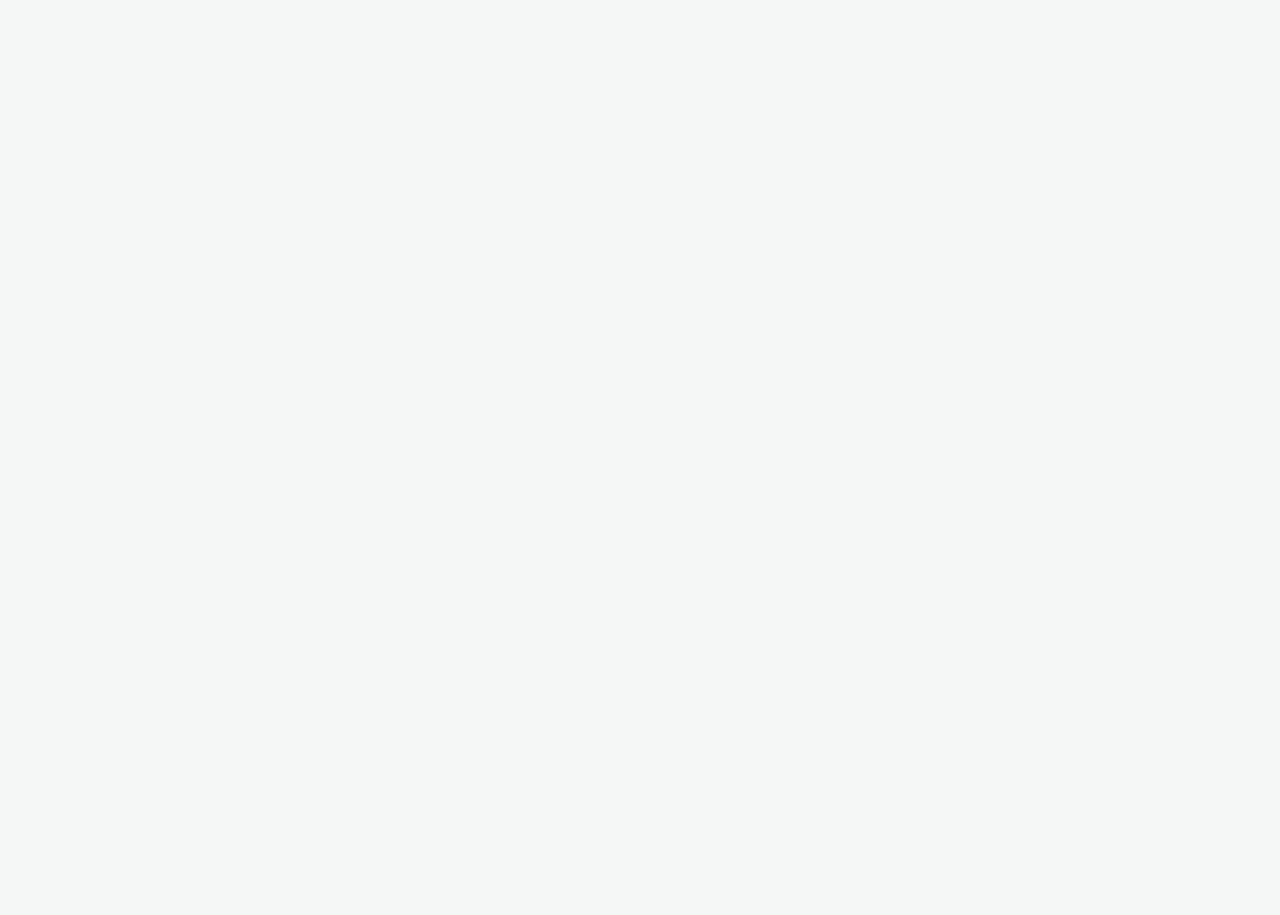
==== commit dfb0f8f0: "Add files via upload" ====
--- a/index.html
+++ b/index.html
@@ -1,366 +1,1299 @@
 <!DOCTYPE html>
-<html lang="bn">
+<html lang="en">
 <head>
     <meta charset="UTF-8">
-    <meta name="viewport" content="width=device-width, initial-scale=1.0">
-    <title>আমার রুটিন ও কাজ</title>
+    <meta name="viewport" content="width=device-width, initial-scale=1.0, maximum-scale=1.0, user-scalable=no">
+    <title>Daily Task Tracker</title>
+    <link href="https://fonts.googleapis.com/css2?family=Hind+Siliguri:wght@300;400;500;600;700&family=Outfit:wght@300;400;500;600;700&display=swap" rel="stylesheet"> 
+    
+    <script src="https://cdn.jsdelivr.net/npm/canvas-confetti@1.5.1/dist/confetti.browser.min.js"></script>
+    <script src="https://cdnjs.cloudflare.com/ajax/libs/html2pdf.js/0.10.1/html2pdf.bundle.min.js"></script>
+    
+    <script type="module">
+        import { initializeApp } from "https://www.gstatic.com/firebasejs/10.8.0/firebase-app.js";
+        import { getAuth, onAuthStateChanged, signInWithEmailAndPassword, signOut, setPersistence, inMemoryPersistence } from "https://www.gstatic.com/firebasejs/10.8.0/firebase-auth.js";
+        import { getFirestore, doc, setDoc, onSnapshot } from "https://www.gstatic.com/firebasejs/10.8.0/firebase-firestore.js";
+
+        const firebaseConfig = {
+            apiKey: "AIzaSyDzQQqJh_AAHT60V7Vv9WhtVVKbtY_a3Vk",
+            authDomain: "dailytasktracker-a5d86.firebaseapp.com",
+            projectId: "dailytasktracker-a5d86",
+            storageBucket: "dailytasktracker-a5d86.firebasestorage.app",
+            messagingSenderId: "903078792164",
+            appId: "1:903078792164:web:e12020a890a3f754ba95f1"
+        };
+
+        const app = initializeApp(firebaseConfig);
+        const auth = getAuth(app);
+        const db = getFirestore(app);
+
+        let tasks = [];
+        let currentUser = null;
+        let currentOpenTaskId = null;
+        let currentEditData = null;
+        let currentDateStr = new Date().toLocaleDateString('en-CA'); 
+
+        async function autoCleanupTasks(allTasks, userUid) {
+            const today = new Date();
+            const sevenDaysAgo = new Date(today);
+            sevenDaysAgo.setDate(today.getDate() - 7);
+            const thresholdDate = sevenDaysAgo.toLocaleDateString('en-CA');
+            const updatedTasks = allTasks.filter(task => task.date >= thresholdDate || task.date === 'Everyday');
+            if (updatedTasks.length !== allTasks.length) {
+                await setDoc(doc(db, "users", userUid), { tasks: updatedTasks });
+                return updatedTasks;
+            }
+            return allTasks;
+        }
+
+        function getSmartDate(allTasks) {
+            const today = new Date().toLocaleDateString('en-CA');
+            const hasTaskToday = allTasks.some(t => t.date === today);
+            if (hasTaskToday) return today;
+            return 'Everyday';
+        }
+
+        function migrateOldCategories(taskArray) {
+            return taskArray.map(t => {
+                if(t.category === 'Study') t.category = 'প্লানওয়াইজ পড়া';
+                if(t.category === 'Other') t.category = 'CT এর পড়া';
+                return t;
+            });
+        }
+
+        window.handleAuth = async () => {
+            const email = document.getElementById('emailInput').value;
+            const pass = document.getElementById('passInput').value;
+            if(!email || !pass) return alert("Please fill all fields");
+
+            try {
+                await setPersistence(auth, inMemoryPersistence);
+                await signInWithEmailAndPassword(auth, email, pass);
+                localStorage.setItem('savedEmail', email);
+                localStorage.setItem('savedPass', pass);
+                document.getElementById('loginOverlay').style.display = 'none';
+            } catch (error) {
+                alert(error.message);
+            }
+        };
+
+        window.togglePass = () => {
+            const passInput = document.getElementById('passInput');
+            const toggleIcon = document.getElementById('toggleIcon');
+            if (passInput.type === "password") {
+                passInput.type = "text"; toggleIcon.innerText = "👁️‍🗨️";
+            } else {
+                passInput.type = "password"; toggleIcon.innerText = "👁️";
+            }
+        };
+
+        window.logout = () => signOut(auth).then(() => location.reload());
+
+        async function loadViewOnlyData() {
+            const publicDocRef = doc(db, "users", "Sx0d90b41FPeF9l6qa7kJCZirJp2"); 
+            onSnapshot(publicDocRef, (docSnap) => {
+                if (docSnap.exists()) {
+                    let allTasks = docSnap.data().tasks || [];
+                    tasks = migrateOldCategories(allTasks);
+                    window.setDate(getSmartDate(tasks));
+                } else {
+                    renderApp();
+                }
+            });
+        }
+
+        onAuthStateChanged(auth, (user) => {
+            document.getElementById('app').style.opacity = '1';
+            document.getElementById('app').style.transform = 'translateY(0)';
+            
+            if (user) {
+                currentUser = user;
+                document.getElementById('loginBtnNav').style.display = 'none';
+                document.getElementById('logoutBtnNav').style.display = 'inline-block';
+                document.getElementById('deleteDayBtn').style.display = 'inline-block';
+                document.getElementById('generalTasksBtn').style.display = 'inline-block'; 
+                document.body.classList.add('is-logged-in'); 
+                document.querySelectorAll('.admin-only').forEach(el => el.style.display = 'flex');
+
+                
+                onSnapshot(doc(db, "users", user.uid), async (docSnap) => {
+                    if (docSnap.exists()) {
+                        let allTasks = docSnap.data().tasks || [];
+                        allTasks = migrateOldCategories(allTasks);
+                        allTasks = await autoCleanupTasks(allTasks, user.uid);
+                        tasks = allTasks;
+                        window.setDate(getSmartDate(tasks));
+                    } else { 
+                        tasks = []; 
+                        renderApp();
+                    }
+                });
+            } else {
+                currentUser = null;
+                document.body.classList.remove('is-logged-in');
+                document.getElementById('loginBtnNav').style.display = 'inline-block';
+                document.getElementById('logoutBtnNav').style.display = 'none';
+                document.getElementById('deleteDayBtn').style.display = 'none';
+                document.getElementById('generalTasksBtn').style.display = 'none'; 
+                document.querySelectorAll('.admin-only').forEach(el => el.style.display = 'none');
+                loadViewOnlyData(); 
+            }
+        });
+
+        async function saveToFirebase() {
+            if (currentUser) {
+                await setDoc(doc(db, "users", currentUser.uid), { tasks: tasks });
+            } else {
+                alert("You are in View Only mode. Please login to save changes.");
+            }
+        }
+
+        window.addTask = async (cat) => {
+            if(!currentUser) return alert("Login to add tasks!");
+            
+            let inputId = '';
+            if(cat === 'প্লানওয়াইজ পড়া') inputId = 'secAIn';
+            if(cat === 'CT এর পড়া') inputId = 'secBIn';
+            if(cat === 'MT এর পড়া') inputId = 'secCIn';
+            if(cat === 'কলেজের পড়া') inputId = 'secFIn';
+            if(cat === 'কোচিং এর পড়া') inputId = 'secEIn'; 
+            if(cat === 'Others Tasks') inputId = 'secDIn';
+            
+            const input = document.getElementById(inputId);
+            const taskValue = input.value.trim(); 
+            if(!taskValue) { input.value = ''; return; }
+            
+            tasks.push({ 
+                id: Date.now(), title: taskValue, category: cat, 
+                date: currentDateStr, 
+                completed: false, inProgress: false, isPrivate: false, isImportant: false, subtasks: [] 
+            });
+            input.value = ''; 
+            await saveToFirebase();
+        };
+
+        window.openSectionModal = (id) => {
+            document.getElementById('sectionOverlay').style.display = 'block';
+            const sec = document.getElementById('col-' + id);
+            sec.classList.add('popup-mode');
+            setTimeout(() => sec.classList.add('show'), 10);
+        };
+
+        window.closeSectionModal = () => {
+            document.querySelectorAll('.col-section.popup-mode').forEach(el => {
+                el.classList.remove('show');
+                setTimeout(() => el.classList.remove('popup-mode'), 300);
+            });
+            setTimeout(() => document.getElementById('sectionOverlay').style.display = 'none', 300);
+        };
+
+        window.togglePrivacy = async (e, id) => {
+            e.stopPropagation(); if(!currentUser) return;
+            const t = tasks.find(x => x.id === id); t.isPrivate = !t.isPrivate;
+            await saveToFirebase();
+        };
+        
+        window.toggleImportant = async (e, id) => {
+            e.stopPropagation(); if(!currentUser) return;
+            const t = tasks.find(x => x.id === id); t.isImportant = !t.isImportant;
+            await saveToFirebase();
+        };
+
+        window.toggleSubPrivacy = async (sid) => {
+            if(!currentUser) return;
+            const t = tasks.find(x => x.id === currentOpenTaskId);
+            const s = t.subtasks.find(x => x.id === sid); s.isPrivate = !s.isPrivate;
+            await saveToFirebase(); renderSub();
+        };
+
+        window.toggleMain = async (id) => {
+            if(!currentUser) return alert("Login to modify tasks!");
+            const t = tasks.find(x => x.id === id);
+            const wasDone = isCatDone(t.category, t.date);
+            t.completed = !t.completed; 
+            if(t.completed) t.inProgress = false; 
+            await saveToFirebase();
+            if(!wasDone && isCatDone(t.category, t.date)) showCongrats(t.category);
+        };
+
+        window.toggleProgressMain = async (e, id) => {
+            e.stopPropagation(); if(!currentUser) return alert("Login to modify tasks!");
+            const t = tasks.find(x => x.id === id);
+            if(t.completed) return; t.inProgress = !t.inProgress;
+            await saveToFirebase();
+        };
+
+        window.toggleSub = async (sid) => {
+            if(!currentUser) return alert("Login to modify subtasks!");
+            const t = tasks.find(x => x.id === currentOpenTaskId);
+            const wasDone = isCatDone(t.category, t.date);
+            const s = t.subtasks.find(x => x.id === sid);
+            s.done = !s.done; if(s.done) s.inProgress = false; 
+            await saveToFirebase(); renderSub();
+            if(!wasDone && isCatDone(t.category, t.date)) showCongrats(t.category);
+        };
+
+        window.toggleProgressSub = async (sid) => {
+            if(!currentUser) return alert("Login to modify tasks!");
+            const t = tasks.find(x => x.id === currentOpenTaskId);
+            const s = t.subtasks.find(x => x.id === sid);
+            if(s.done) return; s.inProgress = !s.inProgress;
+            await saveToFirebase(); renderSub();
+        };
+
+        window.addSubtask = async () => {
+            if(!currentUser) return alert("Login to add steps!");
+            const input = document.getElementById('mSubIn'); const val = input.value.trim();
+            if(!val) return;
+            tasks.find(x => x.id === currentOpenTaskId).subtasks.push({ 
+                id: Date.now(), text: val, done: false, isPrivate: false, inProgress: false 
+            });
+            input.value = ''; await saveToFirebase(); renderSub();
+        };
+
+        window.deleteT = async (id) => {
+            if(!currentUser) return;
+            if(confirm("Delete task?")) {
+                tasks = tasks.filter(x => x.id !== id); await saveToFirebase();
+            }
+        };
+
+        window.deleteS = async (sid) => {
+            if(!currentUser) return;
+            if(confirm("Delete subtask?")) {
+                const t = tasks.find(x => x.id === currentOpenTaskId);
+                t.subtasks = t.subtasks.filter(x => x.id !== sid);
+                await saveToFirebase(); renderSub();
+            }
+        };
+
+        window.deleteCurrentDate = async () => {
+            if(!currentUser) return;
+            const displayDate = currentDateStr === 'Everyday' ? 'General Tasks' : currentDateStr;
+            if(confirm(`Are you sure you want to delete ALL tasks for ${displayDate}?`)) {
+                tasks = tasks.filter(x => x.date !== currentDateStr); await saveToFirebase();
+            }
+        };
+
+        window.moveIncompleteToToday = async () => {
+            if (!currentUser) return;
+            const todayDate = new Date().toLocaleDateString('en-CA');
+            if (currentDateStr === todayDate) return alert("You are already on today's timeline! ⚡");
+
+            const tasksToMove = tasks.filter(t => 
+                t.date === currentDateStr && 
+                (t.subtasks.length > 0 ? !t.subtasks.every(s => s.done) : !t.completed)
+            );
+
+            if (tasksToMove.length === 0) return alert("No incomplete tasks to move!");
+            const displayDate = currentDateStr === 'Everyday' ? 'General Tasks' : currentDateStr;
+            if (!confirm(`Move ${tasksToMove.length} tasks from ${displayDate} to today (${todayDate})?`)) return;
+
+            tasksToMove.forEach(oldTask => {
+                tasks.push({
+                    ...oldTask, id: Date.now() + Math.random(), date: todayDate,
+                    inProgress: false, originalDate: displayDate,
+                    subtasks: oldTask.subtasks.filter(s => !s.done).map(s => ({...s, inProgress: false}))
+                });
+            });
+            await saveToFirebase();
+            window.setDate(todayDate);
+        };
+        window.moveIncompleteToGeneral = async () => {
+            if (!currentUser) return;
+            if (currentDateStr === 'Everyday') return alert("You are already on General Tasks timeline! ⚡");
+            const tasksToMove = tasks.filter(t => 
+                t.date === currentDateStr && 
+                (t.subtasks.length > 0 ? !t.subtasks.every(s => s.done) : !t.completed)
+            );
+            if (tasksToMove.length === 0) return alert("No incomplete tasks to move!");
+            if (!confirm(`Are you sure you want to move ${tasksToMove.length} incomplete tasks to General Tasks?`)) return;
+            tasksToMove.forEach(t => {
+                t.date = 'Everyday';
+                t.originalDate = currentDateStr; 
+            });
+            await saveToFirebase();
+            window.setDate('Everyday'); 
+        };
+
+        window.moveAllToToday = async () => {
+            if (!currentUser) return;
+            const todayDate = new Date().toLocaleDateString('en-CA');
+            if (currentDateStr === todayDate) return alert("You are already on today's timeline! ⚡");
+
+            const tasksToMove = tasks.filter(t => t.date === currentDateStr);
+            if (tasksToMove.length === 0) return alert("No tasks to move!");
+
+            const displayDate = currentDateStr === 'Everyday' ? 'General Tasks' : currentDateStr;
+            if (!confirm(`Move ALL ${tasksToMove.length} tasks from ${displayDate} to today (${todayDate})?`)) return;
+
+            tasksToMove.forEach(oldTask => {
+                tasks.push({
+                    ...oldTask, id: Date.now() + Math.random(), date: todayDate, originalDate: displayDate
+                });
+            });
+            await saveToFirebase();
+            window.setDate(todayDate);
+        };
+
+        window.moveAllToGeneral = async () => {
+            if (!currentUser) return;
+            if (currentDateStr === 'Everyday') return alert("You are already on General Tasks timeline! ⚡");
+
+            const tasksToMove = tasks.filter(t => t.date === currentDateStr);
+            if (tasksToMove.length === 0) return alert("No tasks to move!");
+            
+            if (!confirm(`Are you sure you want to move ALL ${tasksToMove.length} tasks to General Tasks?`)) return;
+
+            tasksToMove.forEach(t => {
+                t.date = 'Everyday'; t.originalDate = currentDateStr;
+            });
+
+            await saveToFirebase();
+            window.setDate('Everyday');
+        };
+
+        window.saveEdit = async () => {
+            if(!currentUser) return;
+            const t = tasks.find(x => x.id === currentEditData.id);
+            const newVal = document.getElementById('editField').value.trim();
+            if(!newVal) return;
+            if(currentEditData.type === 'main') t.title = newVal;
+            else t.subtasks.find(x => x.id === currentEditData.sid).text = newVal;
+            closeEdit(); 
+            await saveToFirebase(); if(currentOpenTaskId) renderSub();
+        };
+
+        window.moveItem = async (type, id, direction) => {
+            if(!currentUser) return;
+            if (type === 'task') {
+                const index = tasks.findIndex(t => t.id === id);
+                const task = tasks[index];
+                const sameGroup = tasks.filter(t => t.date === task.date && t.category === task.category);
+                const subIndex = sameGroup.findIndex(t => t.id === id);
+                
+                if (direction === -1 && subIndex > 0) {
+                    const targetId = sameGroup[subIndex-1].id;
+                    const targetIndex = tasks.findIndex(t => t.id === targetId);
+                    [tasks[index], tasks[targetIndex]] = [tasks[targetIndex], tasks[index]];
+                } else if (direction === 1 && subIndex < sameGroup.length - 1) {
+                    const targetId = sameGroup[subIndex+1].id;
+                    const targetIndex = tasks.findIndex(t => t.id === targetId);
+                    [tasks[index], tasks[targetIndex]] = [tasks[targetIndex], tasks[index]];
+                }
+            } else {
+                const t = tasks.find(x => x.id === currentOpenTaskId);
+                const index = t.subtasks.findIndex(s => s.id === id);
+                if (direction === -1 && index > 0) {
+                    [t.subtasks[index], t.subtasks[index-1]] = [t.subtasks[index-1], t.subtasks[index]];
+                } else if (direction === 1 && index < t.subtasks.length - 1) {
+                    [t.subtasks[index], t.subtasks[index+1]] = [t.subtasks[index+1], t.subtasks[index]];
+                }
+                renderSub();
+            }
+            await saveToFirebase();
+        };
+
+        window.renderApp = () => {
+            const sections = [
+                { cat: 'প্লানওয়াইজ পড়া', idPrefix: 'secA', color: '#ef4444', emoji: '🎯' },
+                { cat: 'CT এর পড়া', idPrefix: 'secB', color: '#8b5cf6', emoji: '🏫' },
+                { cat: 'MT এর পড়া', idPrefix: 'secC', color: '#10b981', emoji: '📖' },
+                { cat: 'কলেজের পড়া', idPrefix: 'secF', color: '#0ea5e9', emoji: '🎓' },
+                { cat: 'কোচিং এর পড়া', idPrefix: 'secE', color: '#ec4899', emoji: '📚' }, 
+                { cat: 'Others Tasks', idPrefix: 'secD', color: '#eab308', emoji: '❓' }
+            ];
+
+            sections.forEach(sec => {
+                const container = document.getElementById(sec.idPrefix + 'List');
+                const columnElement = document.getElementById('col-' + sec.idPrefix); 
+                if(!container) return;
+                
+                container.innerHTML = '';
+                
+                let filtered = tasks.filter(t => {
+                    const basicFilter = (t.date === currentDateStr && t.category === sec.cat);
+                    return !currentUser ? (basicFilter && !t.isPrivate) : basicFilter;
+                });
+
+                const totalTasksElement = document.getElementById(sec.idPrefix + 'Total');
+                if(totalTasksElement) {
+                    const taskWord = filtered.length > 1 ? 'Tasks' : 'Task';
+                    totalTasksElement.innerHTML = `📋 <strong style="color:var(--text-main); font-size:1.1em;">${filtered.length}</strong> ${taskWord}`;
+                }
+
+                if (!currentUser) {
+                    columnElement.style.display = (filtered.length === 0) ? 'none' : 'flex';
+                } else {
+                    columnElement.style.display = 'flex';
+                }
+                
+                filtered.sort((a, b) => {
+                    const getPriority = (t) => {
+                        const isDone = t.subtasks.length > 0 ? t.subtasks.every(s => s.done) : t.completed;
+                        if (isDone) return 3; 
+                        if (t.isImportant) return 0; 
+                        const isInProgress = t.inProgress || t.subtasks.some(s => s.inProgress);
+                        if (isInProgress) return 1; 
+                        return 2; 
+                    };
+                    return getPriority(a) - getPriority(b);
+                });
+
+                let earned = 0, total = 0;
+                filtered.forEach((t) => {
+                    const subT = t.subtasks.length, subD = t.subtasks.filter(s => s.done).length;
+                    const isDone = subT > 0 ? (subD === subT && subT > 0) : t.completed;
+                    const per = subT > 0 ? Math.round((subD/subT)*100) : (t.completed ? 100 : 0);
+                    earned += per; total += 100;
+
+                    const isInProgress = !isDone && (t.inProgress || t.subtasks.some(s => s.inProgress));
+
+                    const div = document.createElement('div');
+                    div.style.setProperty('--sec-color', sec.color);
+                    div.className = `task-item ${isDone ? 'completed' : ''} ${isInProgress ? 'in-progress' : ''} ${t.isImportant ? 'important-task' : ''}`;
+                    div.onclick = (e) => { e.stopPropagation(); openSubPopup(t.id); };
+                    
+                    div.innerHTML = `
+                        <div class="task-main">
+                            <div style="flex:1">
+                                ${isInProgress ? `<span class="progress-badge" style="background:${sec.color}">In Progress</span><br>` : ''}
+                                <span class="task-text">${t.isPrivate ? '🔒 ' : ''}${t.isImportant ? `<span style="color:var(--sec-color); font-size:1.1em; margin-right:4px;">⭐</span>` : ''}${t.title}</span>
+                                ${t.originalDate ? `<br><span style="font-size: 0.75rem; color: var(--text-muted); font-style: italic;">Moved from: ${t.originalDate}</span>` : ''}
+                            </div>
+                            <div class="task-action-btns" style="display:flex; align-items:center; gap:8px;">
+                                ${(!isDone && !subT && currentUser) ? `<button class="btn-progress" onclick="toggleProgressMain(event, ${t.id})">${t.inProgress?'⚡':'▶'}</button>` : ''}
+                                ${!subT ? `<button class="btn action-toggle-btn" style="background:${t.completed?'var(--sec-color)':'transparent'}; color:${t.completed?'#fff':'var(--text-muted)'}; border: 1.5px solid ${t.completed?sec.color:'var(--border-light)'}; display:${!currentUser?'none':'flex'}" onclick="event.stopPropagation(); toggleMain(${t.id})">✔</button>` : `<b style="color:${sec.color}; font-size: 1.1rem;">${per}%</b>`}
+                            </div>
+                        </div>
+                        <div class="controls admin-only" style="display:${!currentUser?'none':'flex'}" onclick="event.stopPropagation()">
+                            <button class="icon-btn" title="Toggle Important" onclick="toggleImportant(event, ${t.id})">${t.isImportant ? '⭐' : '☆'}</button>
+                            <button class="icon-btn" onclick="togglePrivacy(event, ${t.id})">${t.isPrivate ? '🔓' : '🔒'}</button>
+                            <button class="icon-btn" onclick="moveItem('task', ${t.id}, -1)">▲</button>
+                            <button class="icon-btn" onclick="moveItem('task', ${t.id}, 1)">▼</button>
+                            <button class="icon-btn" onclick="openEdit('main', ${t.id})">✏️</button>
+                            <button class="icon-btn" style="color:#ef4444; border-color:rgba(239,68,68,0.3);" onclick="deleteT(${t.id})">🗑️</button>
+                        </div>
+                    `;
+                    container.appendChild(div);
+                });
+                
+                const catPer = total > 0 ? Math.round((earned/total)*100) : 0;
+                const bar = document.getElementById(sec.idPrefix + 'Bar');
+                bar.style.width = catPer + '%';
+                bar.style.backgroundColor = sec.color;
+                bar.style.boxShadow = `0 0 10px ${sec.color}`;
+                document.getElementById(sec.idPrefix + 'Per').innerText = catPer + '%';
+            });
+            updateHistoryUI();
+        };
+
+        window.openSubPopup = (id) => {
+            currentOpenTaskId = id; renderSub();
+            const modal = document.getElementById('subtaskModal');
+            modal.style.display = 'flex';
+            setTimeout(() => modal.classList.add('show'), 10);
+        };
+
+        window.renderSub = () => {
+            const t = tasks.find(x => x.id === currentOpenTaskId);
+            if(!t) return;
+            const sortedSubs = [...t.subtasks].sort((a, b) => {
+                const getSubPriority = (s) => {
+                    if (s.done) return 2; if (s.inProgress) return 0; return 1;
+                };
+                return getSubPriority(a) - getSubPriority(b);
+            });
+            let visibleSubs = sortedSubs.filter(s => currentUser ? true : !s.isPrivate);
+            
+            document.getElementById('mTitle').innerText = t.title;
+            document.getElementById('mSubList').innerHTML = visibleSubs.map(s => `
+                <div class="sub-item ${s.inProgress ? 'in-progress-sub' : ''}" style="${s.done ? 'opacity:0.6; border-color: transparent;' : ''}">
+                    <div class="custom-checkbox" style="display:${!currentUser?'none':'block'}" onclick="toggleSub(${s.id})">
+                        <input type="checkbox" ${s.done?'checked':''}>
+                        <span class="checkmark"></span>
+                    </div>
+                    <div style="flex:1; margin-left:${currentUser?'15px':'0'};">
+                        ${s.inProgress ? '<span class="progress-badge" style="background:#6366f1; font-size:0.65rem;">In Progress</span><br>' : ''}
+                        <span class="task-text" style="${s.done?'text-decoration:line-through; color: var(--text-muted);':''}">${s.isPrivate ? '🔒 ' : ''}${s.text}</span>
+                    </div>
+                    <div class="controls admin-only" style="display:${!currentUser?'none':'flex'}; gap:6px;">
+                        ${!s.done ? `<button class="icon-btn" onclick="toggleProgressSub(${s.id})">${s.inProgress?'⚡':'▶'}</button>` : ''}
+                        <button class="icon-btn" onclick="toggleSubPrivacy(${s.id})">${s.isPrivate ? '🔓' : '🔒'}</button>                        
+                        <button class="icon-btn" onclick="moveItem('sub', ${s.id}, -1)">▲</button>
+                        <button class="icon-btn" onclick="moveItem('sub', ${s.id}, 1)">▼</button>
+                        <button class="icon-btn" onclick="openEdit('sub', ${t.id}, ${s.id})">✏️</button>
+                        <button class="icon-btn" style="color:#ef4444;" onclick="deleteS(${s.id})">✖</button>
+                    </div>
+                </div>
+            `).join('') || '<div style="text-align:center; padding: 20px; color:var(--text-muted); font-weight:300;">No sub-steps added yet.</div>';
+        };
+
+        window.openEdit = (type, id, sid=null) => {
+            if(!currentUser) return;
+            currentEditData = {type, id, sid};
+            const t = tasks.find(x => x.id === id);
+            document.getElementById('editField').value = type==='main' ? t.title : t.subtasks.find(x => x.id === sid).text;
+            const modal = document.getElementById('editModal');
+            modal.style.display = 'flex';
+            setTimeout(() => modal.classList.add('show'), 10);
+        };
+
+        function isCatDone(cat, date) {
+            const list = tasks.filter(t => t.date === date && t.category === cat);
+            return list.length > 0 && list.every(t => t.subtasks.length > 0 ? t.subtasks.every(s => s.done) : t.completed);
+        }
+
+        function updateHistoryUI() {
+            const uniqueDates = [...new Set(tasks.map(t => t.date))].sort();
+            const container = document.getElementById('dateHistory');
+            
+            if (currentDateStr === 'Everyday' && !uniqueDates.includes('Everyday')) {
+                uniqueDates.unshift('Everyday');
+            }
+
+            container.innerHTML = uniqueDates.map(d => {
+                if (!currentUser && d === 'Everyday') { return ''; }
+                const label = d === 'Everyday' ? 'General Tasks' : d;
+                return `<button class="pill ${d === currentDateStr ? 'active' : ''}" onclick="setDate('${d}')">${label}</button>`;
+            }).join('');
+        }
+
+        window.setDate = (d) => { 
+            currentDateStr = d; 
+            const dateInput = document.getElementById('dateFilter');
+            if (d !== 'Everyday') {
+                dateInput.value = d;
+            } else {
+                dateInput.value = ''; 
+            }
+            renderApp(); 
+        };
+
+        window.changeDateFromPicker = () => {
+            const val = document.getElementById('dateFilter').value;
+            if (val) {
+                currentDateStr = val;
+            } else {
+                currentDateStr = 'Everyday';
+            }
+            renderApp();
+        };
+
+        window.closeModal = () => { 
+            const modal = document.getElementById('subtaskModal');
+            modal.classList.remove('show');
+            setTimeout(() => { modal.style.display = 'none'; currentOpenTaskId = null; }, 300);
+        };
+        
+        window.closeEdit = () => { 
+            const modal = document.getElementById('editModal');
+            modal.classList.remove('show');
+            setTimeout(() => modal.style.display = 'none', 300);
+        };
+        
+        window.closeCongrats = () => { 
+            const modal = document.getElementById('congratsModal');
+            modal.classList.remove('show');
+            setTimeout(() => modal.style.display = 'none', 300);
+        };
+        
+        window.openLogin = async () => { 
+            const sEmail = localStorage.getItem('savedEmail');
+            const sPass = localStorage.getItem('savedPass');
+            if(sEmail && sPass) {
+                try {
+                    await setPersistence(auth, inMemoryPersistence);
+                    await signInWithEmailAndPassword(auth, sEmail, sPass);
+                    return; 
+                } catch (e) {
+                    document.getElementById('emailInput').value = sEmail;
+                    document.getElementById('passInput').value = sPass;
+                }
+            }
+            const modal = document.getElementById('loginOverlay');
+            modal.style.display = 'flex'; 
+            setTimeout(() => modal.classList.add('show'), 10);
+        };
+        
+        window.closeLogin = () => { 
+            const modal = document.getElementById('loginOverlay');
+            modal.classList.remove('show');
+            setTimeout(() => modal.style.display = 'none', 300);
+        };
+
+        function showCongrats(cat) {
+            confetti({particleCount: 250, spread: 100, origin: {y: 0.6}, colors: ['#6366f1', '#10b981', '#f59e0b', '#8b5cf6']});
+            const sound = document.getElementById('successSound');
+            sound.currentTime = 0; sound.play().catch(e => console.log("Sound muted"));
+            document.getElementById('congratsTitle').innerText = "Mission Accomplished!";
+            const modal = document.getElementById('congratsModal');
+            modal.style.display = 'flex';
+            setTimeout(() => modal.classList.add('show'), 10);
+        }
+
+        window.downloadPDF = () => {
+            const dayTasks = tasks.filter(t => currentUser ? t.date === currentDateStr : (t.date === currentDateStr && !t.isPrivate));
+            if (dayTasks.length === 0) return alert("No tasks found for this date!");
+
+            const displayDate = currentDateStr === 'Everyday' ? 'Everyday Tasks (General Tasks)' : currentDateStr;
+
+            const element = document.createElement('div');
+            element.style.padding = "40px";
+            element.style.fontFamily = "'Hind Siliguri', sans-serif";
+            element.style.color = "#0f172a";
+            element.style.background = "#ffffff";
+
+            let content = `
+                <div style="text-align:center; margin-bottom:30px;">
+                    <h1 style="margin:0; color:#0f172a; font-size:26px; font-weight:700;">DAILY FOCUS LOG</h1>
+                    <p style="color:#64748b; font-size:15px; margin-top:5px;">Timeline: <b>${displayDate}</b></p>
+                    <div style="height:3px; width:50px; background:#6366f1; margin:15px auto; border-radius:5px;"></div>
+                </div>
+            `;
+
+            ['প্লানওয়াইজ পড়া', 'CT এর পড়া', 'MT এর পড়া', 'কলেজের পড়া', 'কোচিং এর পড়া', 'Others Tasks'].forEach(cat => {
+                const catTasks = dayTasks.filter(t => t.category === cat);
+                if(catTasks.length > 0) {
+                    content += `<h3 style="color:#334155; border-bottom:1px solid #e2e8f0; padding-bottom:8px; margin-top:25px; font-weight:600;">${cat}</h3>`;
+                    catTasks.forEach(t => {
+                        const visibleSubs = t.subtasks.filter(s => currentUser ? true : !s.isPrivate);
+                        const isDone = visibleSubs.length > 0 ? visibleSubs.every(s => s.done) : t.completed;
+                        
+                        content += `
+                            <div style="margin-bottom:12px; padding:10px 15px; border-radius:8px; border-left:4px solid ${isDone?'#10b981':'#cbd5e1'}; background:#f8fafc;">
+                                <div style="font-weight:400; font-size:14px; color:#1e293b;">
+                                    ${t.isPrivate ? '🔒 ' : ''}${t.isImportant ? '⭐ ' : ''}${t.title}
+                                </div>
+                                ${visibleSubs.length > 0 ? `<ul style="margin:6px 0 0 20px; padding:0; color:#475569; font-size:13px;">` + visibleSubs.map(s => `<li style="margin-bottom:3px; font-weight:300;">${s.done?'✓':'○'} ${s.isPrivate ? '[Private] ' : ''}${s.text}</li>`).join('') + `</ul>` : ''}
+                            </div>
+                        `;
+                    });
+                }
+            });
+
+            element.innerHTML = content; document.body.appendChild(element);
+            const opt = {
+                margin: 0.5, filename: `Focus_Log_${currentDateStr}.pdf`,
+                image: { type: 'jpeg', quality: 0.98 }, html2canvas: { scale: 2 },
+                jsPDF: { unit: 'in', format: 'letter', orientation: 'portrait' }
+            };
+            html2pdf().set(opt).from(element).save().then(() => document.body.removeChild(element));
+        };
+    </script>
+
     <style>
         :root {
-            --primary-color: #4F46E5;
-            --primary-hover: #4338CA;
-            --bg-color: #F3F4F6;
-            --card-bg: #FFFFFF;
-            --text-main: #1F2937;
-            --text-muted: #6B7280;
-            --danger: #EF4444;
-            --success: #10B981;
-        }
-
-        * {
-            box-sizing: border-box;
-            margin: 0;
-            padding: 0;
-            font-family: 'Segoe UI', Arial, sans-serif;
-        }
-
-        body {
-            background-color: var(--bg-color);
+            --font-main: 'Hind Siliguri', sans-serif;
+            --font-head: 'Outfit', 'Hind Siliguri', sans-serif;
+            
+            --color-secA: #ff4b4b; 
+            --color-secB: #7c3aed; 
+            --color-secC: #10b981; 
+            --color-secD: #eab308; 
+            --color-secF: #0ea5e9; 
+            --color-secE: #ec4899; 
+            
+            --radius-lg: 24px;
+            --radius: 16px;
+            --radius-sm: 10px;
+            --transition: all 0.3s cubic-bezier(0.25, 0.8, 0.25, 1);
+            --transition-bounce: all 0.4s cubic-bezier(0.34, 1.56, 0.64, 1);
+        }
+
+        /* --- Light Theme --- */
+        :root, [data-theme="light"] {
+            --bg-body: #f4f7f6;
+            --bg-card: #ffffff;
+            --bg-card-hover: #ffffff;
+            --text-main: #1e293b;
+            --text-muted: #64748b;
+            --border-light: rgba(0, 0, 0, 0.08);
+            --border-strong: rgba(0, 0, 0, 0.15);
+            --task-bg: #ffffff;
+            --task-border: rgba(0, 0, 0, 0.06);
+            --task-hover: #f8fafc;
+            --input-bg: #f8fafc;
+            --shadow-sm: 0 2px 8px rgba(0,0,0,0.04);
+            --shadow: 0 10px 30px rgba(0,0,0,0.06);
+            --shadow-hover: 0 20px 40px rgba(0,0,0,0.1);
+            --shadow-popup: 0 25px 50px rgba(0, 0, 0, 0.15);
+            --overlay-bg: rgba(15, 23, 42, 0.4);
+            --subitem-bg: #f8fafc;
+            --popup-bg: rgba(255, 255, 255, 0.95);
+        }
+
+        /* --- Dark Theme --- */
+        [data-theme="dark"] {
+            --bg-body: #0b1121;
+            --bg-card: #151e32;
+            --bg-card-hover: #1a243b;
+            --text-main: #f1f5f9;
+            --text-muted: #94a3b8;
+            --border-light: rgba(255, 255, 255, 0.06);
+            --border-strong: rgba(255, 255, 255, 0.15);
+            --task-bg: #151e32;
+            --task-border: rgba(255, 255, 255, 0.05);
+            --task-hover: #1e293b;
+            --input-bg: #0f172a;
+            --shadow-sm: 0 2px 8px rgba(0,0,0,0.2);
+            --shadow: 0 10px 30px rgba(0,0,0,0.3);
+            --shadow-hover: 0 20px 40px rgba(0,0,0,0.4);
+            --shadow-popup: 0 25px 50px rgba(0, 0, 0, 0.6);
+            --overlay-bg: rgba(0, 0, 0, 0.7);
+            --subitem-bg: rgba(255, 255, 255, 0.02);
+            --popup-bg: rgba(21, 30, 50, 0.95);
+        }
+
+        body { 
+            font-family: var(--font-main);
+            background-color: var(--bg-body);
+            margin: 0; 
             color: var(--text-main);
-            line-height: 1.6;
-            padding: 20px;
-        }
-
-        .container {
-            max-width: 800px;
-            margin: 0 auto;
-        }
-
-        header {
-            text-align: center;
-            margin-bottom: 30px;
-            padding: 20px;
-            background: linear-gradient(135deg, #4F46E5, #7C3AED);
-            color: white;
-            border-radius: 16px;
-            box-shadow: 0 4px 15px rgba(79, 70, 229, 0.3);
-        }
-
-        header h1 {
-            font-size: 28px;
-            margin-bottom: 5px;
-        }
-
-        header p {
-            font-size: 14px;
-            opacity: 0.9;
-        }
-
-        .input-section {
-            background: var(--card-bg);
-            padding: 25px;
-            border-radius: 16px;
-            box-shadow: 0 4px 6px rgba(0, 0, 0, 0.05);
-            margin-bottom: 30px;
-        }
-
-        .form-group {
+            min-height: 100vh;
+            overflow-x: hidden;
+            transition: background-color 0.4s ease, color 0.4s ease;
+            -webkit-font-smoothing: antialiased;
+        }
+
+        /* Scrollbar */
+        ::-webkit-scrollbar { width: 8px; height: 8px; }
+        ::-webkit-scrollbar-track { background: transparent; }
+        ::-webkit-scrollbar-thumb { background: var(--text-muted); border-radius: 20px; opacity: 0.5;}
+        ::-webkit-scrollbar-thumb:hover { background: var(--color-secB); }
+
+        /* Floating Actions Container */
+        .fab-container {
+            position: fixed;
+            bottom: 30px;
+            left: 30px;
             display: flex;
-            flex-wrap: wrap;
-            gap: 15px;
-            margin-bottom: 15px;
-        }
-
-        input[type="text"], input[type="date"], select {
-            padding: 12px 15px;
-            border: 1px solid #D1D5DB;
-            border-radius: 8px;
-            font-size: 16px;
-            outline: none;
-            transition: border-color 0.3s;
-            flex: 1;
-            min-width: 200px;
-        }
-
-        input[type="text"]:focus, input[type="date"]:focus, select:focus {
-            border-color: var(--primary-color);
-            box-shadow: 0 0 0 3px rgba(79, 70, 229, 0.1);
-        }
-
-        button.add-btn {
-            background-color: var(--primary-color);
-            color: white;
-            border: none;
-            padding: 12px 25px;
-            border-radius: 8px;
-            font-size: 16px;
-            font-weight: bold;
-            cursor: pointer;
-            transition: background-color 0.3s;
-            width: 100%;
-        }
-
-        button.add-btn:hover {
-            background-color: var(--primary-hover);
-        }
-
-        .tasks-grid {
+            flex-direction: column-reverse;
+            gap: 12px;
+            z-index: 999;
+        }
+
+        .fab-btn {
+            display: none !important; 
+            align-items: center; justify-content: center;
+            cursor: pointer; border: none; color: white;
+            border-radius: 50%; width: 56px; height: 56px;
+            font-size: 1.4rem; box-shadow: var(--shadow);
+            transition: var(--transition-bounce);
+            backdrop-filter: blur(10px);
+        }
+        .is-logged-in .fab-btn { display: flex !important; }
+        .fab-btn:hover { transform: scale(1.1) translateY(-5px); }
+        
+        #moveTodayBtn { background: linear-gradient(135deg, var(--color-secB), #a78bfa) !important; }
+        #moveToGeneralBtn { background: linear-gradient(135deg, var(--color-secD), #fde047) !important; color: #713f12; }
+        #moveAllTodayBtn { background: linear-gradient(135deg, #3b82f6, #93c5fd) !important; width: 48px; height: 48px; font-size: 1.1rem; }
+        #moveAllGeneralBtn { background: linear-gradient(135deg, #f97316, #fdba74) !important; width: 48px; height: 48px; font-size: 1.1rem;}
+
+        /* Modals & Overlays */
+        .modal-overlay { 
+            position: fixed; inset: 0; background: var(--overlay-bg); 
+            display: none; justify-content: center; align-items: center; 
+            z-index: 6000; backdrop-filter: blur(8px); 
+            opacity: 0; transition: opacity 0.3s ease;
+        }
+        .modal-overlay.show { opacity: 1; }
+        #sectionOverlay { z-index: 5000; }
+
+        .login-card, .modal-card { 
+            background: var(--popup-bg); padding: clamp(25px, 5vw, 45px); 
+            border-radius: var(--radius-lg); text-align: center; 
+            width: 90%; max-width: 420px; box-shadow: var(--shadow-popup); 
+            border: 1px solid var(--border-light); color: var(--text-main);
+            transform: scale(0.95) translateY(20px); transition: var(--transition-bounce);
+            backdrop-filter: blur(20px); -webkit-backdrop-filter: blur(20px);
+        }
+        .modal-overlay.show .login-card, .modal-overlay.show .modal-card {
+            transform: scale(1) translateY(0);
+        }
+
+        .login-card h2, .modal-card h3 { 
+            margin-top: 0; font-family: var(--font-head); 
+            font-size: clamp(1.6rem, 5vw, 2.2rem); 
+            font-weight: 700; margin-bottom: 30px; letter-spacing: -0.5px;
+        }
+
+        /* Inputs & Buttons */
+        .pass-container { position: relative; width: 100%; margin-bottom: 25px; }
+        
+        input[type="text"], input[type="password"], input[type="email"], input[type="date"] { 
+            width: 100%; box-sizing: border-box;
+            padding: 14px 18px; background: var(--input-bg); color: var(--text-main);
+            border: 1px solid var(--border-light); border-radius: var(--radius-sm); 
+            outline: none; font-family: var(--font-main); font-size: 16px; 
+            transition: var(--transition); box-shadow: inset 0 2px 4px rgba(0,0,0,0.02);
+        }
+        input:focus { 
+            border-color: var(--color-secB); 
+            box-shadow: 0 0 0 4px rgba(124, 58, 237, 0.15); 
+            background: var(--bg-card);
+        }
+        
+        .toggle-btn { position: absolute; right: 15px; top: 50%; transform: translateY(-50%); background: none; border: none; cursor: pointer; color: var(--text-muted); font-size: 1.2rem; }
+
+        .btn { 
+            border: none; padding: 12px 24px; border-radius: var(--radius-sm); 
+            cursor: pointer; font-weight: 600; font-family: var(--font-main); 
+            transition: var(--transition-bounce); font-size: 15px;
+        }
+        .btn:hover { transform: translateY(-3px); box-shadow: var(--shadow-sm); }
+        .btn:active { transform: translateY(0); }
+        
+        .btn-add { 
+            background: var(--text-muted); color: white; display: flex; align-items: center; 
+            justify-content: center; font-size: 1.5rem; width: 50px; height: 50px; padding: 0; 
+            border-radius: var(--radius-sm); flex-shrink: 0;
+        }
+
+        /* Top Bar Layout */
+        #app { 
+            display: flex; flex-direction: column; padding: clamp(20px, 4vw, 50px); 
+            max-width: 1600px; margin: 0 auto; min-height: 100vh; box-sizing: border-box;
+            opacity: 0; transform: translateY(15px); transition: opacity 0.5s ease-out, transform 0.5s ease-out;
+        }
+
+        .top-container {
+            display: flex; justify-content: space-between; align-items: flex-end; 
+            margin-bottom: 40px; flex-wrap: wrap; gap: 25px;
+        }
+        
+        .headline-wrapper h1 { 
+            font-family: var(--font-head); font-size: clamp(2rem, 5vw, 3rem); font-weight: 800; 
+            margin: 0 0 15px 0; letter-spacing: -1px; display: flex; align-items: center; gap: 12px;
+        }
+        .headline-wrapper h1 span { 
+            background: linear-gradient(135deg, var(--color-secB), var(--color-secF));
+            -webkit-background-clip: text; -webkit-text-fill-color: transparent;
+        }
+
+        .history-pills { display: flex; gap: 10px; flex-wrap: wrap; }
+        .pill { 
+            cursor: pointer; padding: 8px 18px; border-radius: 30px; 
+            font-size: 0.9rem; font-weight: 500; transition: var(--transition); 
+            background: var(--bg-card); color: var(--text-muted); border: 1px solid var(--border-light);
+            box-shadow: var(--shadow-sm);
+        }
+        .pill.active { 
+            background: var(--text-main); color: var(--bg-body); 
+            border-color: var(--text-main); font-weight: 600; 
+            transform: translateY(-2px); box-shadow: var(--shadow);
+        }
+        .pill:hover:not(.active) { background: var(--bg-card-hover); color: var(--text-main); transform: translateY(-2px); }
+
+        .controls-wrapper { 
+            display: flex; align-items: center; gap: 15px; background: var(--bg-card); 
+            padding: 12px 25px; border-radius: 100px; border: 1px solid var(--border-light); 
+            box-shadow: var(--shadow-sm); flex-wrap: wrap; backdrop-filter: blur(10px);
+        }
+
+        /* Dashboard Grid & Sections */
+        .dashboard-grid { 
             display: grid;
-            grid-template-columns: 1fr 1fr;
-            gap: 20px;
-        }
-
-        @media (max-width: 600px) {
-            .tasks-grid {
-                grid-template-columns: 1fr;
-            }
-        }
-
-        .task-column {
-            background: var(--card-bg);
-            padding: 20px;
-            border-radius: 16px;
-            box-shadow: 0 4px 6px rgba(0, 0, 0, 0.05);
-        }
-
-        .task-column h2 {
-            font-size: 18px;
-            margin-bottom: 15px;
-            padding-bottom: 10px;
-            border-bottom: 2px solid var(--bg-color);
-            color: var(--primary-color);
-        }
-
-        .task-item {
-            display: flex;
-            justify-content: space-between;
-            align-items: center;
-            padding: 12px;
-            background: var(--bg-color);
-            border-radius: 8px;
-            margin-bottom: 10px;
-            transition: transform 0.2s;
-        }
-
-        .task-item:hover {
-            transform: translateX(5px);
-        }
-
-        .task-content {
-            flex: 1;
-        }
-
-        .task-name {
-            font-weight: 600;
-            margin-bottom: 3px;
-        }
-
-        .task-date {
-            font-size: 12px;
-            color: var(--text-muted);
-            background: #E5E7EB;
-            padding: 2px 8px;
-            border-radius: 12px;
-            display: inline-block;
-        }
-
-        .task-item.completed .task-name {
-            text-decoration: line-through;
-            color: var(--text-muted);
-        }
-
-        .actions button {
-            background: none;
-            border: none;
-            cursor: pointer;
-            font-size: 18px;
-            margin-left: 10px;
-            transition: transform 0.2s;
-        }
-
-        .actions button:hover {
-            transform: scale(1.2);
-        }
-
-        .btn-check { color: var(--success); }
-        .btn-delete { color: var(--danger); }
-
-        .empty-msg {
-            text-align: center;
-            color: var(--text-muted);
-            font-size: 14px;
-            font-style: italic;
-            margin-top: 20px;
-        }
-
+            grid-template-columns: repeat(auto-fit, minmax(320px, 1fr));
+            gap: 25px; width: 100%; padding-bottom: 40px;
+        }
+        
+        .col-section { 
+            background: var(--bg-card); border-radius: var(--radius-lg); 
+            border: 1px solid var(--border-light); display: flex; flex-direction: column; 
+            transition: var(--transition-bounce); cursor: pointer; overflow: hidden; position: relative;
+            box-shadow: var(--shadow-sm);
+        }
+        .col-section:hover:not(.popup-mode) { 
+            transform: translateY(-8px); box-shadow: var(--shadow-hover); border-color: var(--border-strong);
+        }
+
+        /* Gradient Borders on Top */
+        #col-secA { border-top: 5px solid var(--color-secA); }
+        #col-secB { border-top: 5px solid var(--color-secB); }
+        #col-secC { border-top: 5px solid var(--color-secC); }
+        #col-secE { border-top: 5px solid var(--color-secE); }
+        #col-secF { border-top: 5px solid var(--color-secF); }
+        #col-secD { border-top: 5px solid var(--color-secD); }
+
+        .col-section:not(.popup-mode) .section-content { display: none; }
+
+        /* Popup Mode Styles */
+        .col-section.popup-mode {
+            position: fixed; top: 50%; left: 50%; transform: translate(-50%, -45%) scale(0.95);
+            width: 90vw; max-width: 700px; height: 85vh; max-height: 850px;
+            z-index: 5001; background: var(--popup-bg);
+            box-shadow: var(--shadow-popup); margin: 0; cursor: default;
+            border-radius: var(--radius-lg); border: 1px solid var(--border-strong);
+            opacity: 0; transition: all 0.4s cubic-bezier(0.2, 0.8, 0.2, 1);
+            backdrop-filter: blur(25px); -webkit-backdrop-filter: blur(25px);
+        }
+        .col-section.popup-mode.show { transform: translate(-50%, -50%) scale(1); opacity: 1; }
+
+        .close-popup-btn { 
+            display: none; background: rgba(255,0,0,0.1); border: none; width: 36px; height: 36px;
+            border-radius: 50%; color: #ef4444; cursor: pointer; transition: var(--transition); 
+            font-size: 1.2rem; align-items: center; justify-content: center;
+        }
+        .close-popup-btn:hover { background: #ef4444; color: white; transform: rotate(90deg); }
+        .col-section.popup-mode .close-popup-btn { display: flex; margin-left: auto; }
+        
+        .sec-header { padding: 25px 30px; flex-shrink: 0; display: flex; flex-direction: column; }
+        .sec-title { 
+            font-family: var(--font-head); font-size: 1.4rem; font-weight: 700; 
+            display: flex; align-items: center; gap: 12px; color: var(--text-main); 
+        }
+        .col-section.popup-mode .sec-title { font-size: 1.8rem; justify-content: space-between; }
+        
+        .sec-stats { display: flex; justify-content: space-between; align-items: center; margin-top: 18px; }
+        .task-count-badge {
+            display: inline-flex; align-items: center; gap: 8px; background: var(--input-bg);
+            padding: 6px 14px; border-radius: 20px; font-size: 0.9rem; font-weight: 600;
+            color: var(--text-muted); border: 1px solid var(--border-light);
+        }
+
+        .sec-bar-outer { width: 100%; height: 8px; background: var(--input-bg); border-radius: 10px; overflow: hidden; margin-top: 15px; box-shadow: inset 0 1px 3px rgba(0,0,0,0.05); }
+        .sec-bar-inner { height: 100%; width: 0%; transition: width 1s cubic-bezier(0.1, 0.7, 0.1, 1); border-radius: 10px; }
+
+        .section-content { padding: 0 30px 30px; overflow-y: auto; flex: 1; display: flex; flex-direction: column; }
+        .add-zone { display: flex; gap: 12px; margin-bottom: 25px; }
+
+        /* Task Items */
+        .task-item { 
+            background: var(--task-bg); border: 1px solid var(--task-border); 
+            border-radius: var(--radius); margin-bottom: 15px; padding: 18px 20px; 
+            cursor: pointer; transition: var(--transition); display: flex; flex-direction: column; gap: 12px;
+            box-shadow: 0 2px 5px rgba(0,0,0,0.02);
+        }
+        .task-item:hover { transform: translateX(5px); border-color: var(--border-strong); box-shadow: var(--shadow-sm); }
+        
+        .task-item.completed { 
+            background: transparent; border: 1px dashed var(--border-strong); opacity: 0.65; 
+            box-shadow: none; transform: none;
+        }
+        .task-main { display: flex; justify-content: space-between; align-items: center; }
+        .task-text { font-size: 1.05rem; font-weight: 400; line-height: 1.4; }
+        
+        .task-item.in-progress { border-left: 5px solid var(--sec-color) !important; background: var(--task-hover); }
+        .task-item.important-task {
+            border-left: 5px solid var(--sec-color) !important;
+            background-color: color-mix(in srgb, var(--sec-color) 8%, transparent);
+        }
+
+        .progress-badge {
+            display: inline-block; font-size: 0.75rem; color: #fff;
+            font-weight: 700; padding: 4px 10px; border-radius: 6px;
+            margin-bottom: 8px; text-transform: uppercase; letter-spacing: 0.5px;
+            box-shadow: 0 2px 5px rgba(0,0,0,0.1);
+        }
+
+        .btn-progress {
+            background: var(--input-bg); border: 1px solid var(--border-light); color: var(--text-main);
+            padding: 8px 12px; border-radius: var(--radius-sm); cursor: pointer;
+            font-size: 0.9rem; transition: var(--transition); opacity: 0; display: none; font-weight: 600;
+        }
+        .is-logged-in .btn-progress { display: flex; align-items: center; justify-content: center; }
+        .btn-progress:hover { background: var(--text-main); color: var(--bg-body); }
+        @media (min-width: 769px) { .task-item:hover .btn-progress { opacity: 1; } }
+
+        /* Checkbox Replacement for Main tasks */
+        .action-toggle-btn { 
+            width: 40px; height: 40px; display: flex; align-items: center; 
+            justify-content: center; border-radius: 50%; padding: 0; font-size: 1.1rem; 
+            transition: var(--transition-bounce);
+        }
+        .action-toggle-btn:hover { transform: scale(1.1); }
+
+        /* Controls / Icons */
+        .controls { display: flex; gap: 8px; flex-wrap: wrap; opacity: 0; transition: var(--transition); padding-top: 8px; border-top: 1px solid var(--border-light); }
+        .is-logged-in .task-item:hover .controls, .is-logged-in .sub-item:hover .controls { opacity: 1; }
+        
+        .icon-btn { 
+            background: var(--input-bg); color: var(--text-muted); width: 34px; height: 34px; 
+            display: flex; align-items: center; justify-content: center; border-radius: 8px; 
+            border: 1px solid var(--border-light); cursor: pointer; font-size: 0.9rem; transition: var(--transition);
+        }
+        .icon-btn:hover { background: var(--text-main); color: var(--bg-body); border-color: var(--text-main); transform: translateY(-2px); }
+
+        /* Subtasks */
+        .sub-item { 
+            display: flex; align-items: center; gap: 15px; background: var(--subitem-bg); 
+            padding: 15px; border-radius: var(--radius-sm); margin-bottom: 10px; 
+            border: 1px solid var(--border-light); transition: var(--transition); 
+        }
+        .sub-item:hover { border-color: var(--border-strong); background: var(--task-hover); }
+        .in-progress-sub { border-left: 4px solid #6366f1; }
+
+        /* Custom Checkbox for Subtasks */
+        .custom-checkbox {
+            position: relative; width: 22px; height: 22px; cursor: pointer; display: flex; align-items: center; justify-content: center;
+        }
+        .custom-checkbox input { position: absolute; opacity: 0; cursor: pointer; height: 0; width: 0; }
+        .checkmark {
+            position: absolute; top: 0; left: 0; height: 22px; width: 22px; 
+            background-color: transparent; border: 2px solid var(--border-strong); 
+            border-radius: 6px; transition: var(--transition);
+        }
+        .custom-checkbox:hover input ~ .checkmark { border-color: var(--color-secC); }
+        .custom-checkbox input:checked ~ .checkmark { background-color: var(--color-secC); border-color: var(--color-secC); }
+        .checkmark:after { content: ""; position: absolute; display: none; left: 7px; top: 3px; width: 5px; height: 10px; border: solid white; border-width: 0 2px 2px 0; transform: rotate(45deg); }
+        .custom-checkbox input:checked ~ .checkmark:after { display: block; }
+
+        /* Responsive Design */
+        @media (max-width: 768px) {
+            #app { padding: 15px; }
+            .top-container { flex-direction: column; align-items: flex-start; gap: 15px; margin-bottom: 25px; }
+            .controls-wrapper { width: 100%; justify-content: space-between; border-radius: var(--radius); padding: 12px; gap: 10px; }
+            .headline-wrapper h1 { font-size: 1.8rem; }
+            
+            .dashboard-grid { grid-template-columns: 1fr; gap: 15px; }
+            
+            .col-section.popup-mode { width: 95vw; height: 90vh; border-radius: var(--radius); }
+            .sec-header { padding: 20px; }
+            .section-content { padding: 0 20px 20px; }
+            
+            .is-logged-in .controls { opacity: 1 !important; display: flex !important; }
+            .is-logged-in .btn-progress { opacity: 1 !important; } 
+            body:not(.is-logged-in) .controls, body:not(.is-logged-in) .btn-progress { display: none !important; }
+            
+            .fab-container { left: 20px; bottom: 20px; flex-direction: row; flex-wrap: wrap; width: calc(100% - 40px); justify-content: flex-start;}
+            .fab-btn { width: 45px; height: 45px; font-size: 1.2rem; }
+        }
     </style>
 </head>
-<body>
-
-<div class="container">
-    <header>
-        <h1>🗓️ আমার দিনলিপি</h1>
-        <p>প্রতিদিনের পড়া এবং কাজের হিসাব রাখুন সহজেই</p>
-    </header>
-
-    <div class="input-section">
-        <div class="form-group">
-            <input type="text" id="taskInput" placeholder="কী কাজ করতে হবে? (যেমন: ফিজিক্স চ্যাপ্টার ৩ পড়া)">
+<body> 
+<audio id="successSound" src="success.mp3" preload="auto"></audio>
+
+<div id="loginOverlay" class="modal-overlay">
+    <div class="login-card">
+        <button onclick="closeLogin()" style="position:absolute; top:20px; right:20px; border:none; background:none; font-size:1.5rem; cursor:pointer; color:var(--text-muted)">✖</button>
+        <div style="font-size: 3.5rem; margin-bottom: 15px;">👋</div>
+        <h2>Welcome Back</h2>
+        <input type="email" id="emailInput" placeholder="Email Address" style="margin-bottom: 15px;" onkeypress="if(event.key==='Enter') handleAuth()">
+        <div class="pass-container">
+            <input type="password" id="passInput" placeholder="Password" onkeypress="if(event.key==='Enter') handleAuth()">
+            <button class="toggle-btn" onclick="togglePass()" id="toggleIcon">👁️</button>
         </div>
-        <div class="form-group">
-            <select id="taskType" onchange="toggleDateInput()">
-                <option value="dated">তারিখ অনুযায়ী কাজ</option>
-                <option value="general">সাধারণ কাজ (যেকোনো সময়)</option>
-            </select>
-            <input type="date" id="taskDate">
+        <button class="btn" style="width:100%; padding: 16px; font-size: 1.1rem; background: var(--color-secB); color: white;" onclick="handleAuth()">Access Dashboard</button>
+    </div>
+</div>
+
+<div id="app">
+    <div class="top-container">
+        <div class="headline-wrapper">
+            <h1>Daily <span>Task</span>Tracker</h1>
+            <div id="dateHistory" class="history-pills"></div>
         </div>
-        <button class="add-btn" onclick="addTask()">যোগ করুন</button>
+        
+        <div class="controls-wrapper">
+            <button id="generalTasksBtn" class="pill" style="display:none;" onclick="setDate('Everyday')">General Tasks</button>
+            <input type="date" id="dateFilter" onchange="changeDateFromPicker()" style="font-weight:600; border:none; background:transparent; box-shadow:none; padding:0; width:auto; color:var(--text-main)">
+            <button id="deleteDayBtn" class="pill" style="background:rgba(255, 75, 75, 0.1); color:#ff4b4b; border-color:rgba(255, 75, 75, 0.2); display:none;" onclick="deleteCurrentDate()">Clear Day</button>
+            
+            <div style="width: 1px; height: 24px; background: var(--border-strong); margin: 0 5px;"></div>
+            
+            <button class="icon-btn" style="border:none; background:transparent; font-size:1.2rem;" id="themeToggleBtn" onclick="toggleTheme()" title="Toggle Theme">☀️</button>
+            <button class="icon-btn" style="border:none; background:transparent; font-size:1.2rem;" title="Download PDF Log" onclick="downloadPDF()">📄</button>
+            
+            <button id="loginBtnNav" class="btn" style="background:var(--text-main); color:var(--bg-body); padding: 8px 20px;" onclick="openLogin()">Login</button>
+            <button id="logoutBtnNav" class="btn" style="background:transparent; border: 1px solid var(--border-strong); color:var(--text-muted); display:none; padding: 8px 20px;" onclick="logout()">Logout</button>
+        </div>
     </div>
-
-    <div class="tasks-grid">
-        <div class="task-column">
-            <h2>📅 নির্দিষ্ট তারিখের কাজ</h2>
-            <div id="datedTaskList"></div>
+    
+    <div class="fab-container admin-only">
+        <button id="moveTodayBtn" class="fab-btn" title="Move incomplete tasks to Today" onclick="moveIncompleteToToday()">🗓️</button>
+        <button id="moveToGeneralBtn" class="fab-btn" title="Move incomplete tasks to General Tasks" onclick="moveIncompleteToGeneral()">📥</button>
+        <button id="moveAllTodayBtn" class="fab-btn" title="Move ALL tasks to Today" onclick="moveAllToToday()">⏩</button>
+        <button id="moveAllGeneralBtn" class="fab-btn" title="Move ALL tasks to General" onclick="moveAllToGeneral()">🗂️</button>
+    </div>
+
+    <div id="sectionOverlay" class="modal-overlay" onclick="closeSectionModal()"></div>
+
+    <div class="dashboard-grid">
+        
+        <div class="col-section" id="col-secA" onclick="openSectionModal('secA')">
+            <div class="sec-header">
+                <div class="sec-title"><span>🎯</span> প্লানওয়াইজ পড়া <button class="close-popup-btn" onclick="event.stopPropagation(); closeSectionModal()">✖</button></div>
+                <div class="sec-stats">
+                    <span id="secATotal" class="task-count-badge">📋 0 Tasks</span>
+                    <span id="secAPer" style="color: var(--color-secA); font-weight:700; font-size:1.1rem;">0%</span>
+                </div>
+                <div class="sec-bar-outer"><div id="secABar" class="sec-bar-inner"></div></div>
+            </div>
+            <div class="section-content" onclick="event.stopPropagation()">
+                <div class="add-zone admin-only">
+                    <input type="text" id="secAIn" placeholder="Add task to প্লানওয়াইজ পড়া..." onkeypress="if(event.key==='Enter') addTask('প্লানওয়াইজ পড়া')">
+                    <button class="btn-add" style="background: var(--color-secA);" onclick="addTask('প্লানওয়াইজ পড়া')">+</button>
+                </div>
+                <div id="secAList"></div>
+            </div>
         </div>
 
-        <div class="task-column">
-            <h2>📌 সাধারণ কাজ</h2>
-            <div id="generalTaskList"></div>
+        <div class="col-section" id="col-secB" onclick="openSectionModal('secB')">
+            <div class="sec-header">
+                <div class="sec-title"><span>🏫</span> CT এর পড়া <button class="close-popup-btn" onclick="event.stopPropagation(); closeSectionModal()">✖</button></div>
+                <div class="sec-stats">
+                    <span id="secBTotal" class="task-count-badge">📋 0 Tasks</span>
+                    <span id="secBPer" style="color: var(--color-secB); font-weight:700; font-size:1.1rem;">0%</span>
+                </div>
+                <div class="sec-bar-outer"><div id="secBBar" class="sec-bar-inner"></div></div>
+            </div>
+            <div class="section-content" onclick="event.stopPropagation()">
+                <div class="add-zone admin-only">
+                    <input type="text" id="secBIn" placeholder="Add task to CT এর পড়া..." onkeypress="if(event.key==='Enter') addTask('CT এর পড়া')">
+                    <button class="btn-add" style="background: var(--color-secB);" onclick="addTask('CT এর পড়া')">+</button>
+                </div>
+                <div id="secBList"></div>
+            </div>
+        </div>
+
+        <div class="col-section" id="col-secC" onclick="openSectionModal('secC')">
+            <div class="sec-header">
+                <div class="sec-title"><span>📖</span> MT এর পড়া <button class="close-popup-btn" onclick="event.stopPropagation(); closeSectionModal()">✖</button></div>
+                <div class="sec-stats">
+                    <span id="secCTotal" class="task-count-badge">📋 0 Tasks</span>
+                    <span id="secCPer" style="color: var(--color-secC); font-weight:700; font-size:1.1rem;">0%</span>
+                </div>
+                <div class="sec-bar-outer"><div id="secCBar" class="sec-bar-inner"></div></div>
+            </div>
+            <div class="section-content" onclick="event.stopPropagation()">
+                <div class="add-zone admin-only">
+                    <input type="text" id="secCIn" placeholder="Add task to MT এর পড়া..." onkeypress="if(event.key==='Enter') addTask('MT এর পড়া')">
+                    <button class="btn-add" style="background: var(--color-secC);" onclick="addTask('MT এর পড়া')">+</button>
+                </div>
+                <div id="secCList"></div>
+            </div>
+        </div>
+
+        <div class="col-section" id="col-secF" onclick="openSectionModal('secF')">
+            <div class="sec-header">
+                <div class="sec-title"><span>🎓</span> কলেজের পড়া <button class="close-popup-btn" onclick="event.stopPropagation(); closeSectionModal()">✖</button></div>
+                <div class="sec-stats">
+                    <span id="secFTotal" class="task-count-badge">📋 0 Tasks</span>
+                    <span id="secFPer" style="color: var(--color-secF); font-weight:700; font-size:1.1rem;">0%</span>
+                </div>
+                <div class="sec-bar-outer"><div id="secFBar" class="sec-bar-inner"></div></div>
+            </div>
+            <div class="section-content" onclick="event.stopPropagation()">
+                <div class="add-zone admin-only">
+                    <input type="text" id="secFIn" placeholder="Add task to কলেজের পড়া..." onkeypress="if(event.key==='Enter') addTask('কলেজের পড়া')">
+                    <button class="btn-add" style="background: var(--color-secF);" onclick="addTask('কলেজের পড়া')">+</button>
+                </div>
+                <div id="secFList"></div>
+            </div>
+        </div>
+        
+        <div class="col-section" id="col-secE" onclick="openSectionModal('secE')">
+            <div class="sec-header">
+                <div class="sec-title"><span>📚</span> কোচিং এর পড়া <button class="close-popup-btn" onclick="event.stopPropagation(); closeSectionModal()">✖</button></div>
+                <div class="sec-stats">
+                    <span id="secETotal" class="task-count-badge">📋 0 Tasks</span>
+                    <span id="secEPer" style="color: var(--color-secE); font-weight:700; font-size:1.1rem;">0%</span>
+                </div>
+                <div class="sec-bar-outer"><div id="secEBar" class="sec-bar-inner"></div></div>
+            </div>
+            <div class="section-content" onclick="event.stopPropagation()">
+                <div class="add-zone admin-only">
+                    <input type="text" id="secEIn" placeholder="Add task to কোচিং এর পড়া..." onkeypress="if(event.key==='Enter') addTask('কোচিং এর পড়া')">
+                    <button class="btn-add" style="background: var(--color-secE);" onclick="addTask('কোচিং এর পড়া')">+</button>
+                </div>
+                <div id="secEList"></div>
+            </div>
+        </div>
+
+        <div class="col-section" id="col-secD" onclick="openSectionModal('secD')">
+            <div class="sec-header">
+                <div class="sec-title"><span>❓</span> Others Tasks <button class="close-popup-btn" onclick="event.stopPropagation(); closeSectionModal()">✖</button></div>
+                <div class="sec-stats">
+                    <span id="secDTotal" class="task-count-badge">📋 0 Tasks</span>
+                    <span id="secDPer" style="color: var(--color-secD); font-weight:700; font-size:1.1rem;">0%</span>
+                </div>
+                <div class="sec-bar-outer"><div id="secDBar" class="sec-bar-inner"></div></div>
+            </div>
+            <div class="section-content" onclick="event.stopPropagation()">
+                <div class="add-zone admin-only">
+                    <input type="text" id="secDIn" placeholder="Add task to Others Tasks..." onkeypress="if(event.key==='Enter') addTask('Others Tasks')">
+                    <button class="btn-add" style="background: var(--color-secD);" onclick="addTask('Others Tasks')">+</button>
+                </div>
+                <div id="secDList"></div>
+            </div>
+        </div>
+
+    </div>
+</div>
+
+<div id="subtaskModal" class="modal-overlay" onclick="closeModal()">
+    <div class="modal-card" style="width: 90%; max-width: 550px; text-align: left; padding: 30px;" onclick="event.stopPropagation()">
+        <h3 id="mTitle" style="margin-bottom: 25px; color:var(--text-main);">Mission Details</h3>
+        <div id="mSubList" style="max-height: 45vh; overflow-y: auto; margin-bottom: 25px; padding-right:10px;"></div>
+        <div class="add-zone admin-only" style="margin-bottom: 20px;">
+            <input type="text" id="mSubIn" placeholder="Add a sub-step..." onkeypress="if(event.key==='Enter') addSubtask()">
+            <button class="btn-add" style="background:var(--color-secB);" onclick="addSubtask()">+</button>
+        </div>
+        <button class="btn" style="width:100%; background:transparent; border: 1px solid var(--border-strong); color:var(--text-main);" onclick="closeModal()">Close Details</button>
+    </div>
+</div>
+
+<div id="congratsModal" class="modal-overlay">
+    <div class="modal-card" style="text-align: center; border-top: 6px solid var(--color-secC);">
+        <div style="font-size: 4.5rem; margin-bottom: 15px;">🎉</div>
+        <h2 id="congratsTitle" style="color: var(--color-secC); margin-bottom: 25px;">Great Job!</h2>
+        <button class="btn" style="width: 100%; padding: 16px; font-size: 1.1rem; background: var(--color-secC); color: #fff;" onclick="closeCongrats()">Continue</button>
+    </div>
+</div>
+
+<div id="editModal" class="modal-overlay" onclick="closeEdit()">
+    <div class="login-card" style="width: 90%; max-width: 450px; text-align:left;" onclick="event.stopPropagation()">
+        <h3 id="editModalTitle">Edit Task</h3>
+        <input type="text" id="editField" style="margin-bottom:25px;">
+        <div style="display:flex; gap:10px;">
+            <button class="btn" style="flex:1; background:transparent; border:1px solid var(--border-strong); color:var(--text-main);" onclick="closeEdit()">Cancel</button>
+            <button class="btn" style="flex:2; background:var(--color-secB); color: white;" onclick="saveEdit()">Save Changes</button>
         </div>
     </div>
 </div>
 
 <script>
-    // লোকাল স্টোরেজ থেকে ডেটা নিয়ে আসা
-    let tasks = JSON.parse(localStorage.getItem('myTasks')) || [];
-
-    // তারিখের ইনপুট ফিল্ড দেখানো বা লুকানো
-    function toggleDateInput() {
-        const type = document.getElementById('taskType').value;
-        const dateInput = document.getElementById('taskDate');
-        if (type === 'general') {
-            dateInput.style.display = 'none';
+    const themeBtn = document.getElementById('themeToggleBtn');
+    
+    function applyTheme(theme) {
+        document.documentElement.setAttribute('data-theme', theme);
+        localStorage.setItem('userTheme', theme);
+        themeBtn.innerText = theme === 'dark' ? '☀️' : '🌙';
+    }
+
+    function initTheme() {
+        const storedTheme = localStorage.getItem('userTheme');
+        if(storedTheme) {
+            applyTheme(storedTheme);
         } else {
-            dateInput.style.display = 'block';
+            const prefersDark = window.matchMedia('(prefers-color-scheme: dark)').matches;
+            applyTheme(prefersDark ? 'dark' : 'light');
         }
     }
 
-    // নতুন কাজ যোগ করা
-    function addTask() {
-        const name = document.getElementById('taskInput').value.trim();
-        const type = document.getElementById('taskType').value;
-        const date = document.getElementById('taskDate').value;
-
-        if (name === '') {
-            alert('অনুগ্রহ করে কাজের নাম লিখুন!');
-            return;
-        }
-
-        if (type === 'dated' && date === '') {
-            alert('অনুগ্রহ করে তারিখ নির্বাচন করুন!');
-            return;
-        }
-
-        const newTask = {
-            id: Date.now(),
-            name: name,
-            type: type,
-            date: date,
-            completed: false
-        };
-
-        tasks.push(newTask);
-        saveAndRender();
-        
-        // ইনপুট ফিল্ড খালি করা
-        document.getElementById('taskInput').value = '';
-        document.getElementById('taskDate').value = '';
-    }
-
-    // কাজ কমপ্লিট করা
-    function toggleComplete(id) {
-        tasks = tasks.map(task => {
-            if (task.id === id) {
-                return { ...task, completed: !task.completed };
-            }
-            return task;
-        });
-        saveAndRender();
-    }
-
-    // কাজ ডিলিট করা
-    function deleteTask(id) {
-        if(confirm('আপনি কি নিশ্চিত যে এই কাজটি মুছে ফেলতে চান?')) {
-            tasks = tasks.filter(task => task.id !== id);
-            saveAndRender();
-        }
-    }
-
-    // ডেটা সেভ করা এবং স্ক্রিনে দেখানো
-    function saveAndRender() {
-        localStorage.setItem('myTasks', JSON.stringify(tasks));
-        renderTasks();
-    }
-
-    // স্ক্রিনে কাজগুলো সাজিয়ে দেখানো
-    function renderTasks() {
-        const datedList = document.getElementById('datedTaskList');
-        const generalList = document.getElementById('generalTaskList');
-        
-        datedList.innerHTML = '';
-        generalList.innerHTML = '';
-
-        const datedTasks = tasks.filter(task => task.type === 'dated');
-        const generalTasks = tasks.filter(task => task.type === 'general');
-
-        // তারিখ অনুযায়ী কাজ দেখানো
-        if (datedTasks.length === 0) {
-            datedList.innerHTML = '<p class="empty-msg">কোনো কাজ নেই!</p>';
-        } else {
-            datedTasks.sort((a, b) => new Date(a.date) - new Date(b.date)).forEach(task => {
-                datedList.appendChild(createTaskElement(task));
-            });
-        }
-
-        // সাধারণ কাজ দেখানো
-        if (generalTasks.length === 0) {
-            generalList.innerHTML = '<p class="empty-msg">কোনো কাজ নেই!</p>';
-        } else {
-            generalTasks.forEach(task => {
-                generalList.appendChild(createTaskElement(task));
-            });
-        }
-    }
-
-    // HTML এলিমেন্ট তৈরি করা
-    function createTaskElement(task) {
-        const div = document.createElement('div');
-        div.className = `task-item ${task.completed ? 'completed' : ''}`;
-        
-        let dateHtml = '';
-        if (task.type === 'dated') {
-            // তারিখ সুন্দরভাবে ফরম্যাট করা
-            const dateObj = new Date(task.date);
-            const formattedDate = dateObj.toLocaleDateString('bn-BD', { day: 'numeric', month: 'long', year: 'numeric' });
-            dateHtml = `<div class="task-date">⏳ ${formattedDate}</div>`;
-        }
-
-        div.innerHTML = `
-            <div class="task-content">
-                <div class="task-name">${task.name}</div>
-                ${dateHtml}
-            </div>
-            <div class="actions">
-                <button class="btn-check" onclick="toggleComplete(${task.id})" title="সম্পন্ন হয়েছে">✔️</button>
-                <button class="btn-delete" onclick="deleteTask(${task.id})" title="মুছে ফেলুন">🗑️</button>
-            </div>
-        `;
-        return div;
-    }
-
-    // প্রথমবার ওয়েবসাইট লোড হওয়ার সময়
-    toggleDateInput();
-    renderTasks();
-
+    window.matchMedia('(prefers-color-scheme: dark)').addEventListener('change', event => {
+        if(!localStorage.getItem('userTheme')) {
+            applyTheme(event.matches ? 'dark' : 'light');
+        }
+    });
+
+    window.toggleTheme = () => {
+        const currentTheme = document.documentElement.getAttribute('data-theme');
+        applyTheme(currentTheme === 'dark' ? 'light' : 'dark');
+    };
+
+    initTheme();
+
+    // Security (Optional: You can remove this if you want to inspect your code later)
+    document.addEventListener('contextmenu', event => event.preventDefault());
+    document.onkeydown = function(e) {
+        if (e.keyCode == 123 || 
+            (e.ctrlKey && e.shiftKey && (e.keyCode == 'I'.charCodeAt(0) || e.keyCode == 'J'.charCodeAt(0))) || 
+            (e.ctrlKey && e.keyCode == 'U'.charCodeAt(0))) {
+            return false;
+        }
+    };
 </script>
 </body>
 </html>
